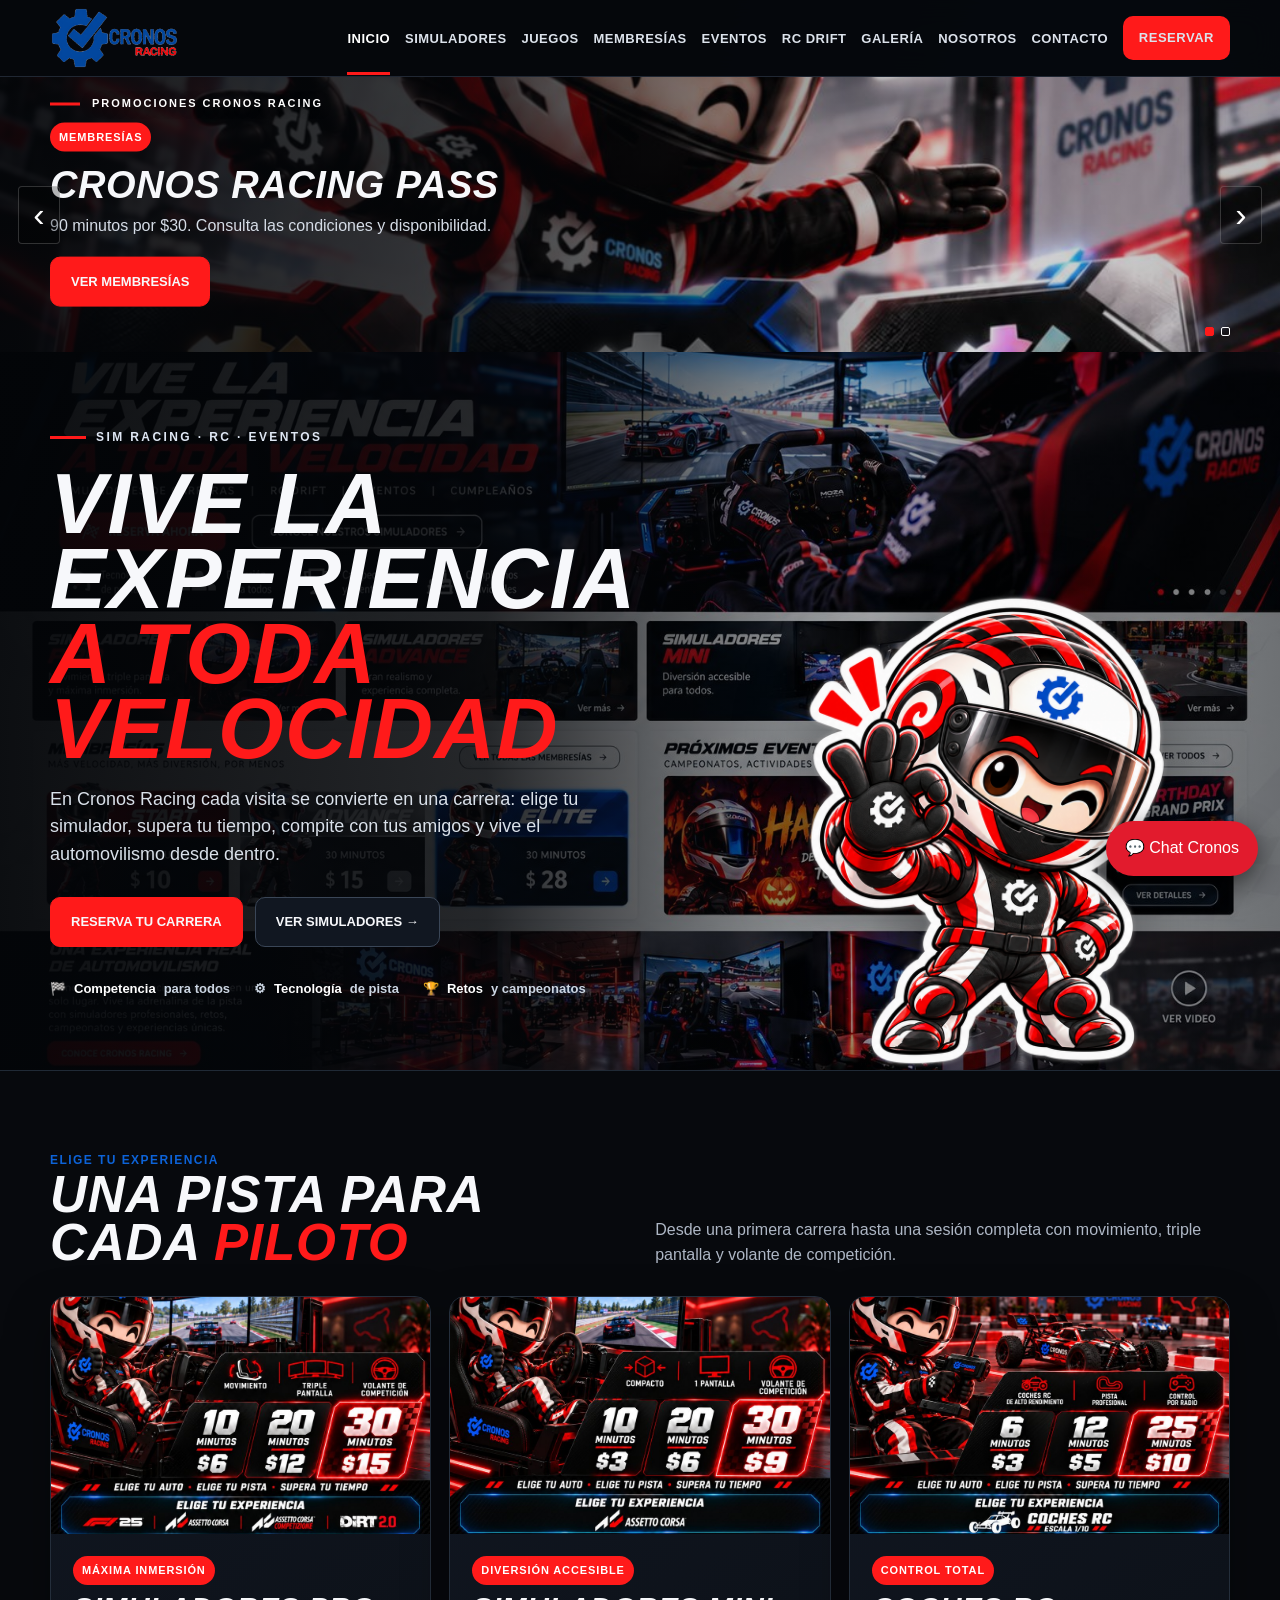
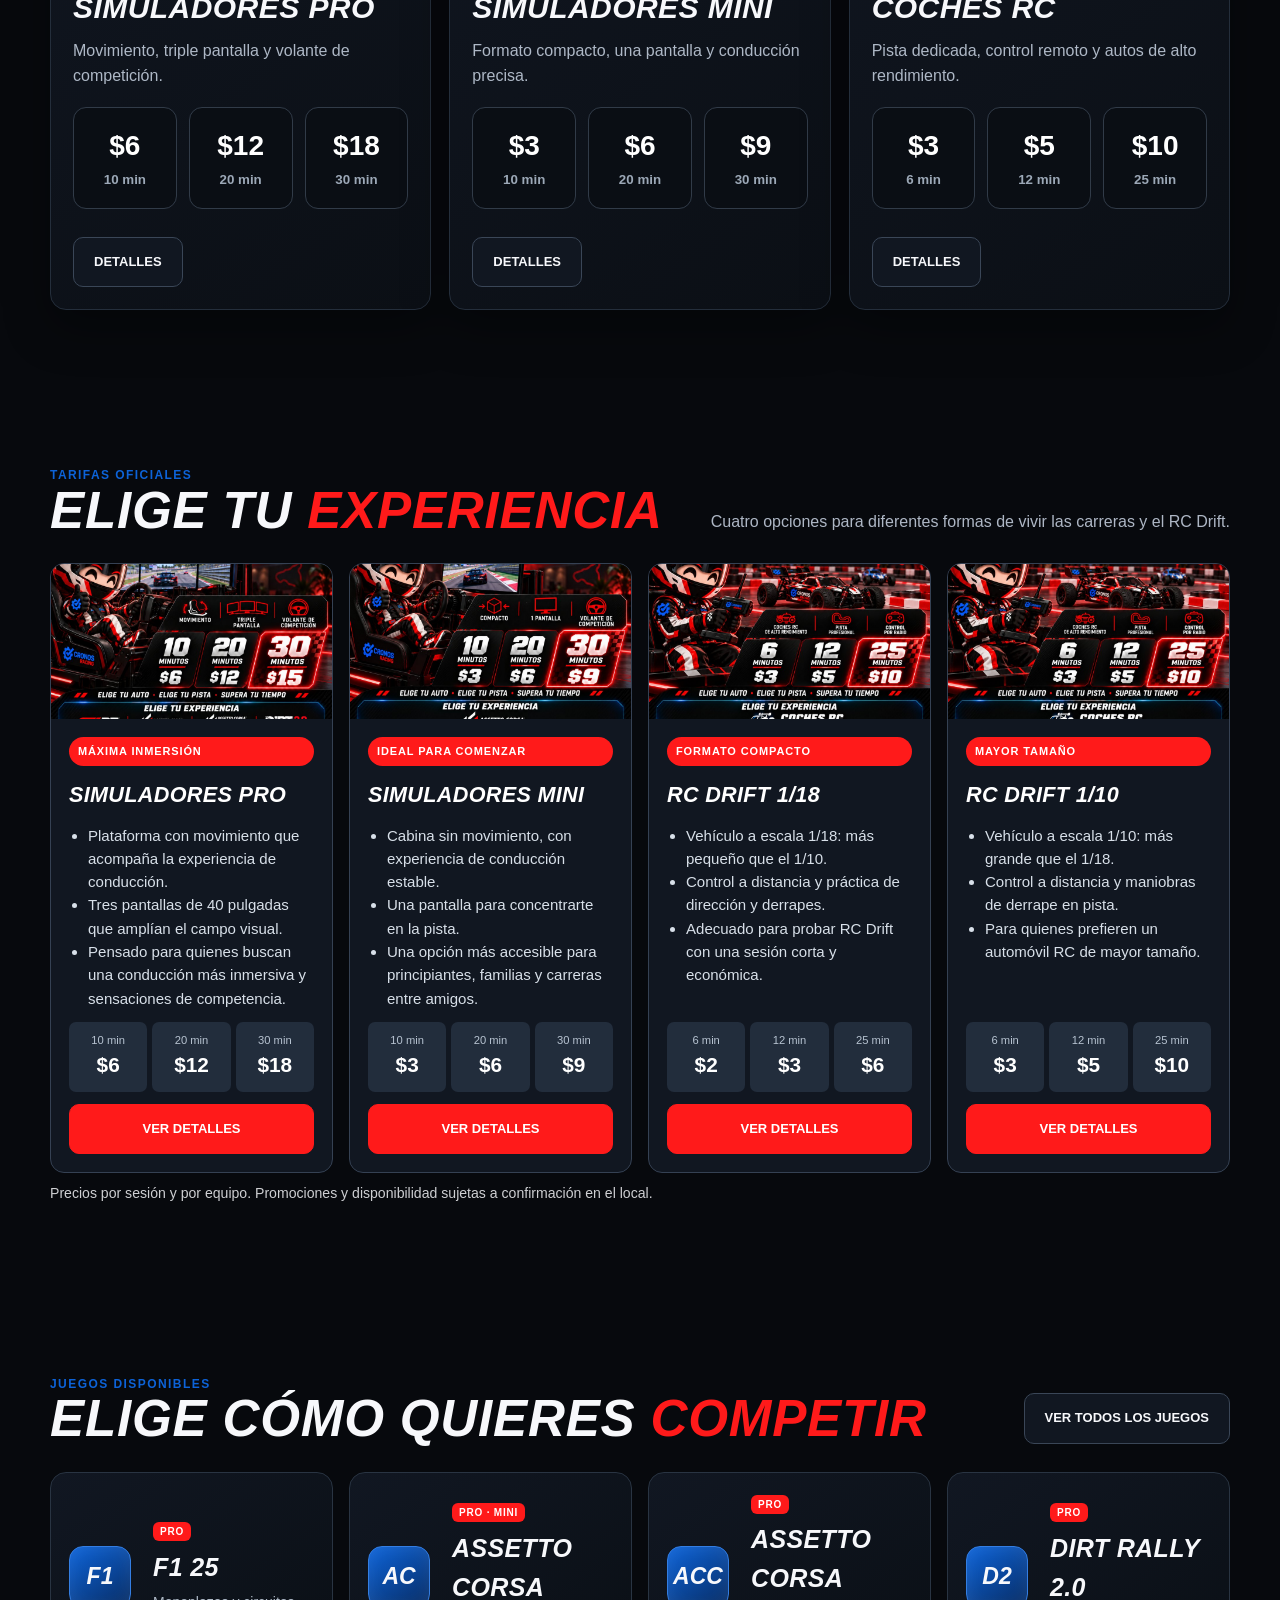
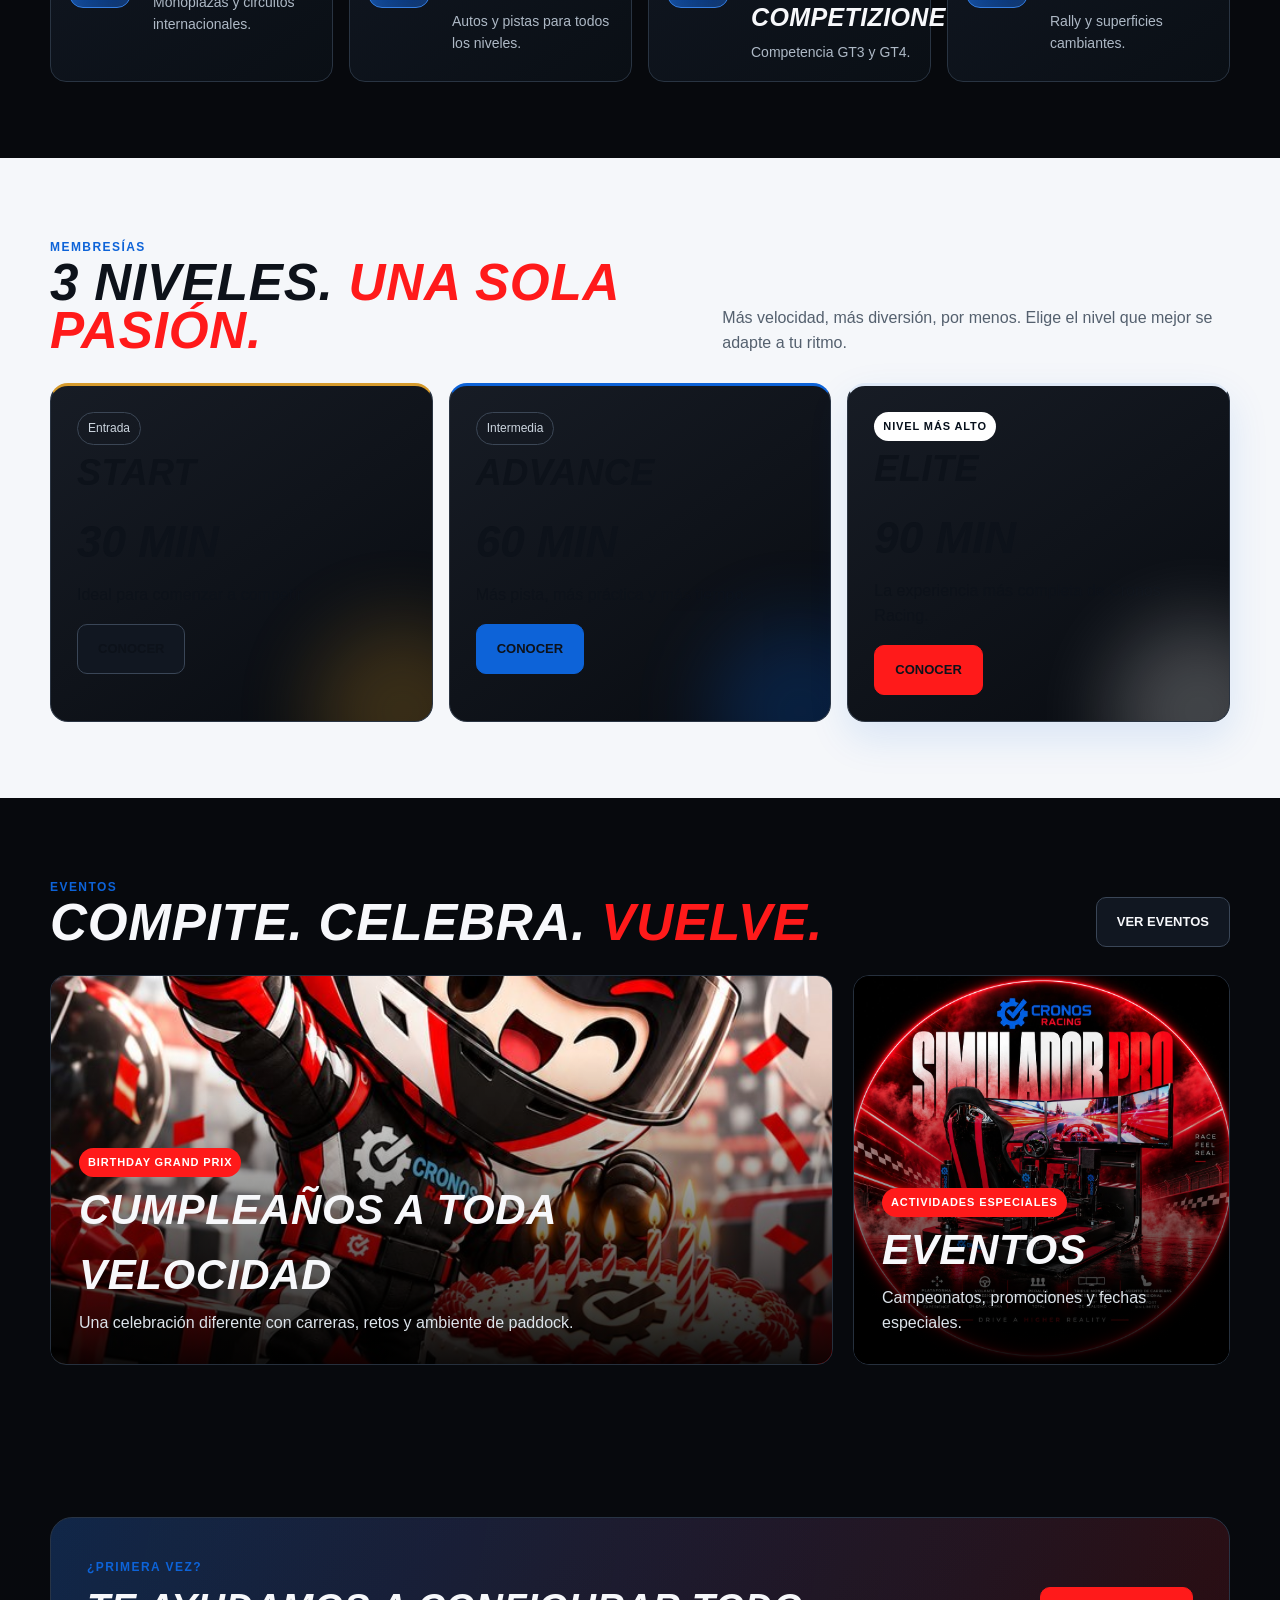
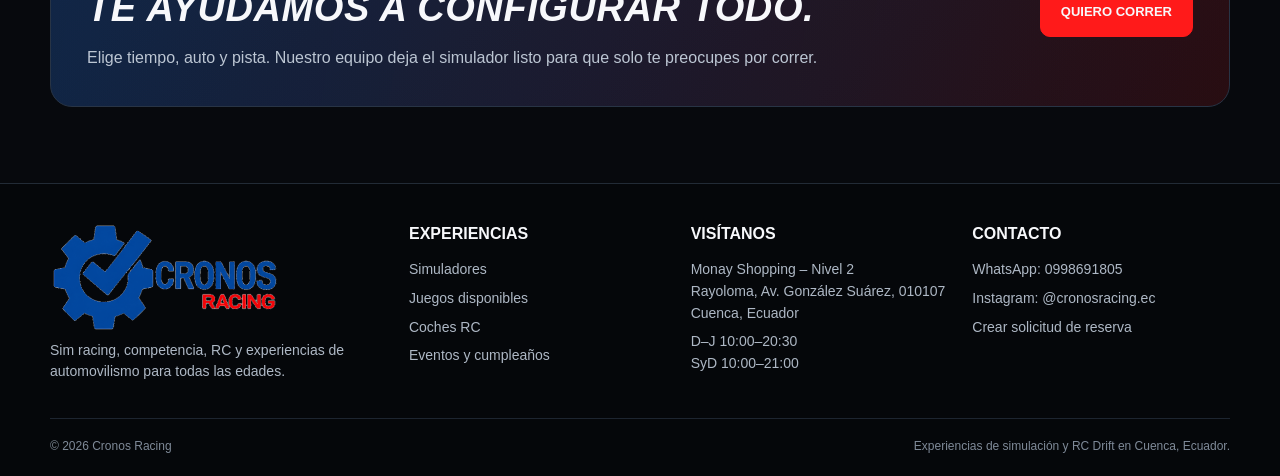
==== sitio/index.html @ 3d7cdc1a "Update index.html" ====
<!doctype html>
<html lang="es">
<head>
<meta charset="utf-8">
<meta name="viewport" content="width=device-width,initial-scale=1">
<meta name="description" content="Cronos Racing en Monay Shopping, Cuenca. Simuladores PRO y MINI, RC Drift, eventos, membresías y promociones. ¡Vive la experiencia a toda velocidad!">
<meta name="robots" content="index, follow">
<meta name="theme-color" content="#07090d">
<title>Inicio | Cronos Racing</title>
<link rel="icon" href="assets/images/logo-oficial.png">
<link rel="stylesheet" href="assets/css/styles.css">
<meta property="og:title" content="Cronos Racing | Simuladores y RC Drift en Cuenca">
<meta property="og:description" content="Simuladores PRO y MINI, RC Drift, eventos y promociones en Monay Shopping, Cuenca.">
<meta property="og:type" content="website">
<meta property="og:image" content="assets/images/hero.jpg">
</head>
<body>



<header class="site-header">
  <div class="container nav">
    <a class="brand" href="index.html"><img src="assets/images/logo-oficial.png" alt="Cronos Racing"></a>
    <button class="menu-btn" aria-label="Abrir menú">☰</button>
    <nav class="nav-links">
      <a class="active" href="index.html">Inicio</a><a class="" href="simuladores.html">Simuladores</a><a class="" href="juegos.html">Juegos</a><a class="" href="membresias.html">Membresías</a><a class="" href="eventos.html">Eventos</a><a class="" href="rc-drift.html">RC Drift</a><a class="" href="galeria.html">Galería</a><a class="" href="nosotros.html">Nosotros</a><a class="" href="contacto.html">Contacto</a>
      <a class="nav-cta " href="reservar.html">Reservar</a>
    </nav>
  </div>
</header>

<section class="featured-wrap promo-wrap" aria-label="Promociones Cronos Racing">
  <div class="featured-label">PROMOCIONES CRONOS RACING</div>
  <div class="featured-slider" data-featured-slider>
    <article class="featured-slide active">
      <img src="assets/images/memberships.jpg" alt="Cronos Racing Pass">
      <div class="featured-overlay"><span class="tag">Membresías</span><h3>Cronos Racing Pass</h3><p>90 minutos por $30. Consulta las condiciones y disponibilidad.</p><a class="btn primary" href="membresias.html">Ver membresías</a></div>
    </article>
    <article class="featured-slide">
      <img src="assets/images/birthday.jpg" alt="Promociones para grupos y eventos">
      <div class="featured-overlay"><span class="tag">Grupos y eventos</span><h3>Experiencias para compartir</h3><p>Pregunta por las promociones disponibles para grupos y celebraciones.</p><a class="btn primary" href="eventos.html">Ver eventos</a></div>
    </article>
    <button class="featured-arrow prev" type="button" aria-label="Promoción anterior">‹</button>
    <button class="featured-arrow next" type="button" aria-label="Siguiente promoción">›</button>
    <div class="featured-dots" aria-label="Selector de promoción"></div>
  </div>
</section>
<section class="hero">
  <div class="container hero-grid">
    <div class="hero-copy">
      <span class="eyebrow">Sim racing · RC · eventos</span>
      <h1>Vive la experiencia <span>a toda velocidad</span></h1>
      <p>En Cronos Racing cada visita se convierte en una carrera: elige tu simulador, supera tu tiempo, compite con tus amigos y vive el automovilismo desde dentro.</p>
      <div class="btns">
        <a class="btn primary" href="reservar.html">Reserva tu carrera</a>
        <a class="btn" href="simuladores.html">Ver simuladores →</a>
      </div>
      <div class="hero-badges">
        <span>🏁 <b>Competencia</b> para todos</span>
        <span>⚙ <b>Tecnología</b> de pista</span>
        <span>🏆 <b>Retos</b> y campeonatos</span>
      </div>
    </div>
    <img class="hero-cronitos" src="assets/images/cronitos.png" alt="Cronitos, mascota de Cronos Racing">
  </div>
</section>

<section class="section">
 <div class="container">
   <div class="section-head"><div><span class="kicker">Elige tu experiencia</span><h2>Una pista para cada <span class="accent">piloto</span></h2></div><p>Desde una primera carrera hasta una sesión completa con movimiento, triple pantalla y volante de competición.</p></div>
   <div class="cards">
     <article class="card"><div class="card-image"><img src="assets/images/pro.jpg" alt="Simuladores PRO"></div><div class="card-body"><span class="tag">Máxima inmersión</span><h3>Simuladores PRO</h3><p>Movimiento, triple pantalla y volante de competición.</p><div class="price-grid"><div class="price"><strong>$6</strong><small>10 min</small></div><div class="price"><strong>$12</strong><small>20 min</small></div><div class="price"><strong>$18</strong><small>30 min</small></div></div><div class="btns"><a class="btn" href="simuladores.html">Detalles</a></div></div></article>
     <article class="card"><div class="card-image"><img src="assets/images/mini.jpg" alt="Simuladores MINI"></div><div class="card-body"><span class="tag">Diversión accesible</span><h3>Simuladores MINI</h3><p>Formato compacto, una pantalla y conducción precisa.</p><div class="price-grid"><div class="price"><strong>$3</strong><small>10 min</small></div><div class="price"><strong>$6</strong><small>20 min</small></div><div class="price"><strong>$9</strong><small>30 min</small></div></div><div class="btns"><a class="btn" href="simuladores.html#mini">Detalles</a></div></div></article>
     <article class="card"><div class="card-image"><img src="assets/images/rc.jpg" alt="Coches RC"></div><div class="card-body"><span class="tag">Control total</span><h3>Coches RC</h3><p>Pista dedicada, control remoto y autos de alto rendimiento.</p><div class="price-grid"><div class="price"><strong>$3</strong><small>6 min</small></div><div class="price"><strong>$5</strong><small>12 min</small></div><div class="price"><strong>$10</strong><small>25 min</small></div></div><div class="btns"><a class="btn" href="rc-drift.html">Detalles</a></div></div></article>
   </div>
 </div>
</section>


<section class="section" id="tarifas"><div class="container"><div class="section-head"><div><span class="kicker">Tarifas oficiales</span><h2>Elige tu <span class="accent">experiencia</span></h2></div><p>Cuatro opciones para diferentes formas de vivir las carreras y el RC Drift.</p></div><div class="cr-product-grid"><article class="cr-product"><img src="assets/images/pro.jpg" alt="Simuladores PRO" loading="lazy"><div class="cr-product-body"><span class="tag">Máxima inmersión</span><h3>Simuladores PRO</h3><ul><li>Plataforma con movimiento que acompaña la experiencia de conducción.</li><li>Tres pantallas de 40 pulgadas que amplían el campo visual.</li><li>Pensado para quienes buscan una conducción más inmersiva y sensaciones de competencia.</li></ul><div class="cr-prices"><div><small>10 min</small><strong>$6</strong></div><div><small>20 min</small><strong>$12</strong></div><div><small>30 min</small><strong>$18</strong></div></div><a class="btn primary" href="simuladores.html">Ver detalles</a></div></article><article class="cr-product"><img src="assets/images/mini.jpg" alt="Simuladores MINI" loading="lazy"><div class="cr-product-body"><span class="tag">Ideal para comenzar</span><h3>Simuladores MINI</h3><ul><li>Cabina sin movimiento, con experiencia de conducción estable.</li><li>Una pantalla para concentrarte en la pista.</li><li>Una opción más accesible para principiantes, familias y carreras entre amigos.</li></ul><div class="cr-prices"><div><small>10 min</small><strong>$3</strong></div><div><small>20 min</small><strong>$6</strong></div><div><small>30 min</small><strong>$9</strong></div></div><a class="btn primary" href="simuladores.html#mini">Ver detalles</a></div></article><article class="cr-product"><img src="assets/images/rc.jpg" alt="RC Drift 1/18" loading="lazy"><div class="cr-product-body"><span class="tag">Formato compacto</span><h3>RC Drift 1/18</h3><ul><li>Vehículo a escala 1/18: más pequeño que el 1/10.</li><li>Control a distancia y práctica de dirección y derrapes.</li><li>Adecuado para probar RC Drift con una sesión corta y económica.</li></ul><div class="cr-prices"><div><small>6 min</small><strong>$2</strong></div><div><small>12 min</small><strong>$3</strong></div><div><small>25 min</small><strong>$6</strong></div></div><a class="btn primary" href="rc-drift.html#rc18">Ver detalles</a></div></article><article class="cr-product"><img src="assets/images/rc.jpg" alt="RC Drift 1/10" loading="lazy"><div class="cr-product-body"><span class="tag">Mayor tamaño</span><h3>RC Drift 1/10</h3><ul><li>Vehículo a escala 1/10: más grande que el 1/18.</li><li>Control a distancia y maniobras de derrape en pista.</li><li>Para quienes prefieren un automóvil RC de mayor tamaño.</li></ul><div class="cr-prices"><div><small>6 min</small><strong>$3</strong></div><div><small>12 min</small><strong>$5</strong></div><div><small>25 min</small><strong>$10</strong></div></div><a class="btn primary" href="rc-drift.html#rc10">Ver detalles</a></div></article></div><p class="cr-price-note">Precios por sesión y por equipo. Promociones y disponibilidad sujetas a confirmación en el local.</p></div></section>
<section class="section games-preview">
  <div class="container">
    <div class="section-head">
      <div><span class="kicker">Juegos disponibles</span><h2>Elige cómo quieres <span class="accent">competir</span></h2></div>
      <a class="btn" href="juegos.html">Ver todos los juegos</a>
    </div>
    <div class="game-grid compact">
      <article class="game-card"><div class="game-mark">F1</div><div><span class="game-platform">PRO</span><h3>F1 25</h3><p>Monoplazas y circuitos internacionales.</p></div></article>
      <article class="game-card"><div class="game-mark">AC</div><div><span class="game-platform">PRO · MINI</span><h3>Assetto Corsa</h3><p>Autos y pistas para todos los niveles.</p></div></article>
      <article class="game-card"><div class="game-mark">ACC</div><div><span class="game-platform">PRO</span><h3>Assetto Corsa Competizione</h3><p>Competencia GT3 y GT4.</p></div></article>
      <article class="game-card"><div class="game-mark">D2</div><div><span class="game-platform">PRO</span><h3>DiRT Rally 2.0</h3><p>Rally y superficies cambiantes.</p></div></article>
    </div>
  </div>
</section>

<section class="section light">
 <div class="container">
   <div class="section-head"><div><span class="kicker">Membresías</span><h2>3 niveles. <span class="accent">Una sola pasión.</span></h2></div><p>Más velocidad, más diversión, por menos. Elige el nivel que mejor se adapte a tu ritmo.</p></div>
   <div class="memberships">
      <div class="membership start"><span class="pill">Entrada</span><h3>START</h3><div class="big">30 MIN</div><p>Ideal para comenzar a competir.</p><a class="btn" href="membresias.html">Conocer</a></div>
      <div class="membership advance"><span class="pill">Intermedia</span><h3>ADVANCE</h3><div class="big">60 MIN</div><p>Más pista, más práctica y más tiempo.</p><a class="btn blue" href="membresias.html">Conocer</a></div>
      <div class="membership elite"><span class="tag">Nivel más alto</span><h3>ELITE</h3><div class="big">90 MIN</div><p>La experiencia más completa de Cronos Racing.</p><a class="btn primary" href="membresias.html">Conocer</a></div>
   </div>
 </div>
</section>

<section class="section">
 <div class="container">
  <div class="section-head"><div><span class="kicker">Eventos</span><h2>Compite. Celebra. <span class="accent">Vuelve.</span></h2></div><a class="btn" href="eventos.html">Ver eventos</a></div>
  <div class="event-grid">
    <article class="feature-card"><img src="assets/images/birthday.jpg" alt="Cumpleaños Cronos Racing"><div class="feature-copy"><span class="tag">Birthday Grand Prix</span><h3>Cumpleaños a toda velocidad</h3><p>Una celebración diferente con carreras, retos y ambiente de paddock.</p></div></article>
    <article class="feature-card"><img src="assets/images/simulator.jpg" alt="Evento Cronos Racing"><div class="feature-copy"><span class="tag">Actividades especiales</span><h3>Eventos</h3><p>Campeonatos, promociones y fechas especiales.</p></div></article>
  </div>
 </div>
</section>

<section class="section">
 <div class="container strip">
   <div><span class="kicker">¿Primera vez?</span><h3>Te ayudamos a configurar todo.</h3><p>Elige tiempo, auto y pista. Nuestro equipo deja el simulador listo para que solo te preocupes por correr.</p></div>
   <a class="btn primary" href="reservar.html">Quiero correr</a>
 </div>
</section>


<footer class="footer">
  <div class="container footer-grid">
    <div>
      <img src="assets/images/logo-oficial.png" alt="Cronos Racing">
      <p>Sim racing, competencia, RC y experiencias de automovilismo para todas las edades.</p>
    </div>
    <div><h4>Experiencias</h4><a href="simuladores.html">Simuladores</a><a href="juegos.html">Juegos disponibles</a><a href="rc-drift.html">Coches RC</a><a href="eventos.html">Eventos y cumpleaños</a></div>
    <div><h4>Visítanos</h4><p>Monay Shopping – Nivel 2<br>Rayoloma, Av. González Suárez, 010107 Cuenca, Ecuador</p><p>D–J 10:00–20:30<br>SyD 10:00–21:00</p></div>
    <div><h4>Contacto</h4><p>WhatsApp: 0998691805</p><p>Instagram: @cronosracing.ec</p><a href="reservar.html">Crear solicitud de reserva</a></div>
  </div>
  <div class="container footer-bottom">
    <span>© 2026 Cronos Racing</span>
    <span>Experiencias de simulación y RC Drift en Cuenca, Ecuador.</span>
  </div>
</footer>

<script src="assets/js/promociones.js" defer></script>
<script src="assets/js/app.js" defer></script>

</body></html>
---- sitio/assets/css/styles.css ----
:root{
  --bg:#07090d; --bg2:#0d1118; --panel:#111722; --panel2:#171e29;
  --white:#f7f8fb; --muted:#aeb7c5; --red:#ff1a1a; --blue:#0d63d8;
  --line:#26303d; --radius:18px; --shadow:0 18px 45px rgba(0,0,0,.35);
}
*{box-sizing:border-box}
html{scroll-behavior:smooth}
body{margin:0;background:var(--bg);color:var(--white);font-family:Arial,Helvetica,sans-serif;line-height:1.55}
body::before{content:"";position:fixed;inset:0;z-index:-2;background:
radial-gradient(circle at 85% 10%,rgba(13,99,216,.15),transparent 30%),
radial-gradient(circle at 10% 35%,rgba(255,26,26,.12),transparent 28%),
linear-gradient(180deg,#06080c,#090c12 55%,#05070a)}
a{color:inherit;text-decoration:none}
img{max-width:100%;display:block}
.container{width:min(1180px,92vw);margin:auto}
.site-header{position:sticky;top:0;z-index:50;background:rgba(6,8,12,.94);backdrop-filter:blur(14px);border-bottom:1px solid #202733}
.nav{min-height:76px;display:flex;align-items:center;gap:28px}
.brand img{width:220px;height:62px;object-fit:contain;object-position:left center}
.nav-links{display:flex;align-items:center;gap:18px;margin-left:auto;font-size:13px;font-weight:800;text-transform:uppercase;letter-spacing:.04em}
.nav-links a{padding:28px 0 23px;border-bottom:3px solid transparent;color:#dce2eb}
.nav-links a:hover,.nav-links a.active{color:white;border-color:var(--red)}
.nav-cta{background:var(--red)!important;padding:12px 16px!important;border-radius:10px;border:0!important}
.menu-btn{display:none;margin-left:auto;background:#151b24;border:1px solid #2b3543;color:white;border-radius:10px;padding:10px 12px;font-size:20px}
.hero{min-height:610px;position:relative;display:grid;align-items:center;overflow:hidden;border-bottom:1px solid #202a36}
.hero::before{content:"";position:absolute;inset:0;background:
linear-gradient(90deg,rgba(3,5,8,.96) 0%,rgba(3,5,8,.86) 38%,rgba(3,5,8,.32) 68%,rgba(3,5,8,.55) 100%),
url("../images/hero.jpg") center/cover no-repeat;z-index:-1}
.hero-grid{display:grid;grid-template-columns:1.03fr .97fr;align-items:center;min-height:610px}
.hero-copy{padding:70px 0}
.eyebrow{display:inline-flex;gap:10px;align-items:center;color:#dfe7f4;font-weight:800;text-transform:uppercase;letter-spacing:.2em;font-size:12px}
.eyebrow::before{content:"";width:36px;height:3px;background:var(--red)}
h1,h2,h3,.display{font-family:Impact,Haettenschweiler,"Arial Narrow Bold",Arial,sans-serif;font-weight:800;font-style:italic;text-transform:uppercase;letter-spacing:.015em}
.hero h1{font-size:clamp(54px,6.6vw,98px);line-height:.89;margin:20px 0 18px;max-width:760px}
.hero h1 span{color:var(--red)}
.hero p{font-size:18px;color:#d9e0e9;max-width:650px}
.btns{display:flex;flex-wrap:wrap;gap:12px;margin-top:28px}
.btn{display:inline-flex;align-items:center;justify-content:center;gap:9px;padding:14px 20px;border-radius:10px;font-weight:900;text-transform:uppercase;font-size:13px;border:1px solid #3a4657;background:#111721}
.btn.primary{background:var(--red);border-color:var(--red)}
.btn.blue{background:var(--blue);border-color:var(--blue)}
.btn:hover{transform:translateY(-1px);filter:brightness(1.08)}
.hero-cronitos{align-self:end;justify-self:end;width:min(480px,40vw);filter:drop-shadow(0 18px 40px rgba(0,0,0,.45))}
.hero-badges{display:flex;gap:24px;flex-wrap:wrap;margin-top:32px;color:#cbd5e2;font-size:13px;font-weight:700}
.hero-badges span{display:flex;gap:8px;align-items:center}
.hero-badges b{color:white}
.section{padding:76px 0}
.section.light{background:#f5f7fa;color:#0d121a}
.section-head{display:flex;justify-content:space-between;align-items:end;gap:20px;margin-bottom:28px}
.section-head h2{font-size:clamp(36px,4vw,58px);line-height:.94;margin:0}
.section-head p{max-width:620px;color:var(--muted);margin:0}
.light .section-head p{color:#54606e}
.accent{color:var(--red)}
.cards{display:grid;grid-template-columns:repeat(3,1fr);gap:18px}
.card{background:linear-gradient(145deg,#111722,#0b0f15);border:1px solid #242e3b;border-radius:var(--radius);overflow:hidden;box-shadow:var(--shadow)}
.card-image{aspect-ratio:16/10;overflow:hidden;position:relative}
.card-image img{width:100%;height:100%;object-fit:cover;transition:.3s}
.card:hover .card-image img{transform:scale(1.03)}
.card-body{padding:22px}
.card h3{font-size:30px;margin:0 0 8px}
.card p{color:#aeb8c6;margin:0 0 16px}
.tag{display:inline-block;color:white;background:var(--red);font-size:11px;font-weight:900;padding:6px 9px;border-radius:999px;text-transform:uppercase;letter-spacing:.08em}
.price-grid{display:grid;grid-template-columns:repeat(3,1fr);gap:12px;margin-top:18px}
.price{border:1px solid #313b48;border-radius:13px;padding:16px;text-align:center;background:#0a0e14}
.price strong{font-size:28px;display:block;color:white}
.price small{color:#9ca8b7;font-weight:700}
.memberships{display:grid;grid-template-columns:repeat(3,1fr);gap:16px}
.membership{position:relative;padding:26px;border-radius:18px;min-height:265px;background:linear-gradient(145deg,#171c25,#080b10);border:1px solid #2a3442;overflow:hidden}
.membership::after{content:"";position:absolute;inset:auto -60px -80px auto;width:180px;height:180px;border-radius:50%;background:var(--tone);filter:blur(40px);opacity:.24}
.membership.start{--tone:#d69b2d;border-top:3px solid #d69b2d}
.membership.advance{--tone:#0d63d8;border-top:3px solid #0d63d8}
.membership.elite{--tone:#ffffff;border-top:3px solid #dfe9f7;box-shadow:0 0 0 1px rgba(255,255,255,.08),0 16px 40px rgba(13,99,216,.12)}
.membership h3{font-size:36px;margin:0}
.membership .big{font:italic 800 44px Impact,Arial,sans-serif;margin-top:16px}
.membership ul{padding-left:18px;color:#c5cfda}
.membership.elite .tag{background:white;color:#07101c}
.strip{padding:36px;border-radius:22px;background:
linear-gradient(100deg,rgba(13,99,216,.20),rgba(255,26,26,.13)),
linear-gradient(145deg,#121824,#080b10);border:1px solid #283445;display:flex;gap:24px;align-items:center;justify-content:space-between}
.strip h3{font-size:38px;margin:0}
.strip p{margin:8px 0 0;color:#bcc6d3}
.event-grid{display:grid;grid-template-columns:1.35fr .65fr;gap:20px}
.feature-card{position:relative;min-height:390px;border-radius:22px;overflow:hidden;border:1px solid #26303d}
.feature-card img{position:absolute;inset:0;width:100%;height:100%;object-fit:cover}
.feature-card::after{content:"";position:absolute;inset:0;background:linear-gradient(180deg,transparent 20%,rgba(0,0,0,.93) 100%)}
.feature-copy{position:absolute;z-index:2;bottom:0;left:0;right:0;padding:28px}
.feature-copy h3{font-size:42px;margin:0}
.feature-copy p{margin:4px 0 0;color:#dce3ea}
.info-grid{display:grid;grid-template-columns:repeat(4,1fr);gap:14px}
.info{padding:20px;border:1px solid #283240;border-radius:15px;background:#0e131b}
.info b{display:block;margin-bottom:6px}
.info span{color:#aab5c3;font-size:14px}
.page-hero{padding:86px 0 58px;border-bottom:1px solid #222b36;background:
linear-gradient(90deg,rgba(6,8,12,.94),rgba(6,8,12,.60)),
url("../images/sunset.jpg") center/cover}
.page-hero h1{font-size:clamp(50px,7vw,92px);line-height:.9;margin:14px 0}
.page-hero p{max-width:720px;color:#d3dbe5;font-size:18px}
.split{display:grid;grid-template-columns:1fr 1fr;gap:32px;align-items:center}
.media{border-radius:22px;overflow:hidden;border:1px solid #2a3441;box-shadow:var(--shadow)}
.media img{width:100%;height:auto}
.kicker{color:var(--blue);font-weight:900;text-transform:uppercase;letter-spacing:.12em;font-size:12px}
.copy h2{font-size:48px;margin:8px 0 14px}
.copy p{color:#b9c3d0}
.checks{display:grid;gap:10px;margin:20px 0}
.check{display:flex;gap:10px;align-items:start;color:#d8e0e8}
.check::before{content:"✓";color:#fff;background:var(--blue);width:22px;height:22px;border-radius:50%;display:grid;place-items:center;font-size:12px;font-weight:900;flex:0 0 auto}
.table-wrap{overflow:auto;border:1px solid #2a3441;border-radius:16px}
table{width:100%;border-collapse:collapse;min-width:650px}
th,td{padding:15px 16px;border-bottom:1px solid #252f3b;text-align:left}
th{background:#121924;text-transform:uppercase;font-size:12px;letter-spacing:.08em}
td{color:#cbd4df}
.gallery{display:grid;grid-template-columns:repeat(3,1fr);gap:12px}
.gallery button{padding:0;border:0;background:none;border-radius:15px;overflow:hidden;cursor:pointer;aspect-ratio:4/3}
.gallery img{width:100%;height:100%;object-fit:cover;transition:.25s}
.gallery button:hover img{transform:scale(1.03)}
.modal{position:fixed;inset:0;background:rgba(0,0,0,.92);display:none;place-items:center;z-index:100;padding:30px}
.modal.open{display:grid}
.modal img{max-width:min(1200px,94vw);max-height:88vh;border-radius:14px}
.modal-close{position:absolute;right:24px;top:18px;border:0;background:#fff;color:#111;border-radius:50%;width:44px;height:44px;font-size:24px;cursor:pointer}
.faq{display:grid;gap:10px}
.faq-item{border:1px solid #273240;border-radius:14px;overflow:hidden;background:#0d1219}
.faq-q{width:100%;background:none;color:white;border:0;text-align:left;padding:18px 20px;font-weight:900;font-size:16px;cursor:pointer;display:flex;justify-content:space-between}
.faq-a{display:none;padding:0 20px 18px;color:#aeb8c5}
.faq-item.open .faq-a{display:block}
.contact-grid{display:grid;grid-template-columns:.85fr 1.15fr;gap:24px}
.contact-card,.form-card{padding:28px;background:#0e131b;border:1px solid #293340;border-radius:18px}
.contact-card h2,.form-card h2{font-size:40px;margin:0 0 10px}
.contact-list{display:grid;gap:15px;margin-top:24px}
.contact-list div{padding:14px;border-radius:12px;background:#111823;border:1px solid #26313e}
form{display:grid;gap:14px}
label{font-size:12px;text-transform:uppercase;letter-spacing:.08em;font-weight:800;color:#bac4d1}
input,select,textarea{width:100%;padding:13px 14px;border-radius:10px;border:1px solid #354151;background:#0a0f15;color:white;font:inherit}
textarea{min-height:110px;resize:vertical}
.form-row{display:grid;grid-template-columns:1fr 1fr;gap:12px}
.notice{padding:13px 15px;border-radius:10px;background:#101c2d;border:1px solid #20406a;color:#cfe3ff;font-size:13px}
.saved{display:none;padding:12px 14px;border-radius:10px;background:#0f2a1b;border:1px solid #225f3d;color:#d4ffe5}
.saved.show{display:block}
.footer{border-top:1px solid #222b36;background:#05070a;padding:38px 0 20px}
.footer-grid{display:grid;grid-template-columns:1.3fr repeat(3,1fr);gap:24px}
.footer img{width:230px}
.footer h4{margin:0 0 12px;text-transform:uppercase}
.footer a,.footer p{display:block;color:#aeb8c5;font-size:14px;margin:7px 0}
.footer-bottom{margin-top:28px;padding-top:18px;border-top:1px solid #1d2530;color:#7f8a98;font-size:12px;display:flex;justify-content:space-between;gap:15px;flex-wrap:wrap}
.pill{display:inline-flex;padding:6px 10px;border-radius:999px;border:1px solid #3b4655;color:#ccd5df;font-size:12px}
.offline-badge{position:fixed;right:16px;bottom:16px;z-index:40;background:#0e1724;border:1px solid #294b77;color:#cfe2ff;padding:9px 12px;border-radius:999px;font-size:11px;font-weight:800;box-shadow:var(--shadow)}
@media(max-width:980px){
  .menu-btn{display:block}
  .nav-links{display:none;position:absolute;left:4vw;right:4vw;top:76px;background:#0b0f15;border:1px solid #2a3442;border-radius:14px;padding:10px;flex-direction:column;align-items:stretch}
  .nav-links.open{display:flex}
  .nav-links a{padding:12px;border:0;border-radius:8px}
  .nav-links a:hover,.nav-links a.active{background:#151c26}
  .hero-grid,.split,.contact-grid,.event-grid{grid-template-columns:1fr}
  .hero-cronitos{position:absolute;right:-30px;bottom:0;width:320px;opacity:.42}
  .cards,.memberships{grid-template-columns:1fr 1fr}
  .info-grid{grid-template-columns:1fr 1fr}
  .gallery{grid-template-columns:1fr 1fr}
  .footer-grid{grid-template-columns:1fr 1fr}
}
@media(max-width:640px){
  .brand img{width:170px}
  .hero h1{font-size:54px}
  .hero-copy{padding:48px 0}
  .cards,.memberships,.info-grid,.gallery,.footer-grid,.form-row{grid-template-columns:1fr}
  .section{padding:54px 0}
  .section-head{align-items:start;flex-direction:column}
  .strip{align-items:flex-start;flex-direction:column}
  .page-hero{padding:58px 0 44px}
}


/* ====== PUBLICACIONES DESTACADAS ====== */
.featured-wrap{padding:24px 0 14px;background:#06080c;border-bottom:1px solid #202733}
.featured-head{display:flex;align-items:end;justify-content:space-between;gap:18px;margin-bottom:14px}
.featured-head h2{margin:4px 0 0;font-size:30px}
.featured-timer{color:#8793a3;font-size:12px;text-transform:uppercase;letter-spacing:.08em}
.featured-slider{position:relative;height:360px;border:1px solid #293340;border-radius:18px;overflow:hidden;background:#0b0f15;box-shadow:var(--shadow)}
.featured-slide{position:absolute;inset:0;opacity:0;visibility:hidden;transition:opacity .7s ease,visibility .7s ease}
.featured-slide.active{opacity:1;visibility:visible}
.featured-slide img{position:absolute;inset:0;width:100%;height:100%;object-fit:cover;object-position:center}
.featured-slide::after{content:"";position:absolute;inset:0;background:linear-gradient(90deg,rgba(4,6,9,.94) 0%,rgba(4,6,9,.80) 36%,rgba(4,6,9,.22) 72%,rgba(4,6,9,.38) 100%)}
.featured-overlay{position:absolute;z-index:2;left:38px;top:50%;transform:translateY(-50%);max-width:560px}
.featured-overlay h3{font-size:48px;line-height:.95;margin:13px 0 8px}
.featured-overlay p{color:#d5dce6;margin:0 0 18px}
.featured-arrow{position:absolute;z-index:4;top:50%;transform:translateY(-50%);width:42px;height:58px;border:1px solid rgba(255,255,255,.25);background:rgba(0,0,0,.45);color:#fff;font-size:34px;border-radius:10px;cursor:pointer}
.featured-arrow.prev{left:12px}
.featured-arrow.next{right:12px}
.featured-dots{position:absolute;z-index:4;bottom:14px;right:18px;display:flex;gap:7px}
.featured-dot{width:9px;height:9px;border-radius:2px;border:1px solid white;background:transparent;cursor:pointer;padding:0}
.featured-dot.active{background:var(--red);border-color:var(--red)}

/* ====== JUEGOS ====== */
.games-hero{background:linear-gradient(90deg,rgba(6,8,12,.96),rgba(6,8,12,.62)),url("../images/simulator.jpg") center/cover}
.game-grid{display:grid;grid-template-columns:repeat(2,1fr);gap:16px}
.game-grid.compact{grid-template-columns:repeat(4,1fr)}
.game-card{display:grid;grid-template-columns:90px 1fr;gap:18px;align-items:center;background:linear-gradient(145deg,#111722,#0a0f15);border:1px solid #293442;border-radius:16px;padding:18px;min-height:150px}
.game-grid.compact .game-card{grid-template-columns:66px 1fr;min-height:135px}
.game-mark{width:82px;height:82px;border-radius:14px;display:grid;place-items:center;background:linear-gradient(145deg,#0d63d8,#082c63);border:1px solid #347ee2;font:italic 900 29px Impact,Arial,sans-serif;box-shadow:inset 0 0 18px rgba(255,255,255,.08)}
.game-grid.compact .game-mark{width:62px;height:62px;font-size:23px}
.game-card h3{font-size:25px;margin:5px 0 5px}
.game-card p{margin:0;color:#aeb9c6;font-size:14px}
.game-platform{color:#fff;background:#ff1a1a;padding:4px 7px;border-radius:6px;font-size:10px;font-weight:900;letter-spacing:.08em}
.game-cta{margin-top:24px}

/* ====== RESERVA - CANTIDADES ====== */
.equipment-box{border:1px solid #2c3745;border-radius:16px;padding:18px;background:#0a0f15}
.equipment-title{display:flex;justify-content:space-between;align-items:end;gap:18px;margin-bottom:14px}
.equipment-title h3{font-size:27px;margin:3px 0 0}
.equipment-title small{color:#8f9aaa}
.equipment-grid{display:grid;grid-template-columns:1fr 1fr;gap:10px}
.equipment-item{display:flex;justify-content:space-between;align-items:center;gap:14px;background:#111823;border:1px solid #26313e;border-radius:12px;padding:14px;text-transform:none;letter-spacing:0}
.equipment-item span{display:grid;gap:3px}
.equipment-item b{font-size:14px;color:#f6f8fb}
.equipment-item small{font-size:11px;color:#8f9aaa}
.equipment-item input{width:76px;text-align:center;font-weight:900;font-size:18px}
.form-error{display:none;background:#2a1010;border:1px solid #6b2424;color:#ffd6d6;padding:11px 13px;border-radius:10px}
.form-error.show{display:block}

/* Ninguna imagen de contenido se presenta en marcos circulares */
.card-image,.feature-card,.media,.gallery button,.featured-slider,.featured-slide img{border-radius:0}
.card,.feature-card,.media,.featured-slider{border-radius:16px}

@media(max-width:980px){
  .game-grid.compact{grid-template-columns:1fr 1fr}
  .featured-slider{height:330px}
}
@media(max-width:640px){
  .featured-head{align-items:flex-start;flex-direction:column}
  .featured-timer{display:none}
  .featured-slider{height:390px}
  .featured-overlay{left:22px;right:22px;top:auto;bottom:34px;transform:none}
  .featured-overlay h3{font-size:36px}
  .featured-slide::after{background:linear-gradient(180deg,rgba(4,6,9,.12),rgba(4,6,9,.92) 68%)}
  .game-grid,.game-grid.compact,.equipment-grid{grid-template-columns:1fr}
  .equipment-title{align-items:flex-start;flex-direction:column}
}


/* ====== DESTACADOS INTEGRADOS CON LA PORTADA ====== */
.featured-wrap{
  padding:26px 0 0;
  background:linear-gradient(180deg,#06080c 0%,#07090d 100%);
  border-bottom:0;
}
.featured-head{
  margin-bottom:10px;
}
.featured-head h2{
  margin:4px 0 0;
}
.featured-slider{
  width:100%;
  height:390px;
  border:0;
  border-radius:0;
  box-shadow:none;
  background:transparent;
  overflow:hidden;
}
.featured-slide{
  border-radius:0;
}
.featured-slide img{
  border-radius:0 !important;
}
.featured-slide::after{
  background:
    linear-gradient(90deg,rgba(4,6,9,.94) 0%,rgba(4,6,9,.78) 38%,rgba(4,6,9,.16) 76%,rgba(4,6,9,.28) 100%);
}
.featured-overlay{
  left:24px;
}
.featured-dots{
  bottom:16px;
  right:10px;
}
.featured-arrow{
  border-radius:4px;
  background:rgba(0,0,0,.28);
  border-color:rgba(255,255,255,.18);
}
.hero{
  border-top:0;
  margin-top:0;
}
@media(max-width:640px){
  .featured-wrap{padding-top:18px}
  .featured-slider{height:400px}
  .featured-overlay{left:18px;right:18px}
}


/* ====== PUBLICACIONES DESTACADAS: VERSIÓN FULL-BLEED ====== */
.featured-wrap{
  position:relative;
  width:100%;
  padding:0;
  margin:0;
  background:#06080c;
  border:0;
  overflow:hidden;
}
.featured-label{
  position:absolute;
  z-index:7;
  top:18px;
  left:max(24px,calc((100vw - 1180px)/2));
  font-size:11px;
  font-weight:900;
  letter-spacing:.18em;
  color:#fff;
  text-transform:uppercase;
  padding-left:42px;
  text-shadow:0 2px 10px rgba(0,0,0,.65);
}
.featured-label::before{
  content:"";
  position:absolute;
  left:0;
  top:50%;
  width:30px;
  height:3px;
  background:var(--red);
  transform:translateY(-50%);
}
.featured-wrap .featured-slider{
  width:100vw;
  max-width:none;
  height:410px;
  margin:0;
  border:0;
  border-radius:0;
  box-shadow:none;
  background:#06080c;
}
.featured-wrap .featured-overlay{
  left:max(24px,calc((100vw - 1180px)/2));
  max-width:600px;
}
.featured-wrap .featured-dots{
  right:max(24px,calc((100vw - 1180px)/2));
}
.featured-wrap .featured-arrow.prev{left:18px}
.featured-wrap .featured-arrow.next{right:18px}
.featured-wrap + .hero{
  margin-top:0;
  border-top:0;
}
@media(max-width:640px){
  .featured-label{left:18px;top:14px;font-size:10px}
  .featured-wrap .featured-slider{height:420px}
  .featured-wrap .featured-overlay{left:18px;right:18px}
  .featured-wrap .featured-dots{right:18px}
  .featured-wrap .featured-arrow.prev{left:8px}
  .featured-wrap .featured-arrow.next{right:8px}
}


/* CRONOS RACING — RESPONSIVE V4 — reglas compartidas */
html{width:100%;overflow-x:clip;-webkit-text-size-adjust:100%}
body{min-width:0;overflow-x:clip}
*,*::before,*::after{min-width:0}
img,video,iframe,svg{max-width:100%}
button,input,select,textarea{font:inherit}
button,.btn,a,input,select,textarea{-webkit-tap-highlight-color:transparent}
:focus-visible{outline:3px solid #76acff;outline-offset:3px}
.container{width:min(1180px,calc(100% - 40px))}
.nav{gap:clamp(10px,1.6vw,24px)}
.brand{flex:0 1 auto;min-width:0}
.brand img{max-width:100%;height:auto;max-height:62px}
.nav-links{gap:clamp(7px,1.15vw,18px);min-width:0}
.nav-links a{white-space:nowrap}
.hero-grid>*{min-width:0}
.hero h1,.page-hero h1,.section-head h2,.copy h2,.feature-copy h3{overflow-wrap:break-word}
.hero h1{font-size:clamp(42px,6.6vw,98px)}
.cards,.memberships,.gallery,.info-grid,.footer-grid,.event-grid,.split,.contact-grid,.form-row,.price-grid{min-width:0}
.card,.membership,.feature-card,.info,.contact-card,.form-card{min-width:0}
.table-wrap{max-width:100%;overflow-x:auto;-webkit-overflow-scrolling:touch}
.table-wrap table{min-width:650px}
.featured-wrap .featured-slider{width:100%;max-width:100%}
.featured-slide img{object-fit:cover}
.featured-overlay,.feature-copy{min-width:0}
.btn,.nav-cta{min-height:44px}
input,select,textarea{min-width:0;max-width:100%}
@media(max-width:1100px){
  .menu-btn{display:flex;align-items:center;justify-content:center;flex-shrink:0;min-width:46px;min-height:46px;cursor:pointer}
  .nav-links{display:none;position:absolute;top:calc(100% + 1px);left:0;right:0;max-height:calc(100dvh - 80px);overflow-y:auto;overscroll-behavior:contain;background:#0b0f15;padding:12px max(20px,calc((100vw - 1180px)/2));border:1px solid #2a3442;border-radius:0 0 14px 14px;box-shadow:0 14px 30px rgba(0,0,0,.55);flex-direction:column;align-items:stretch;margin:0;gap:2px}
  .nav-links.open{display:flex}
  .nav-links a{white-space:normal;padding:13px 15px;border:0;border-radius:8px;min-height:44px}
  .nav-links a:hover,.nav-links a.active{background:#151c26}
}
@media(min-width:1101px){.nav-links{display:flex!important}}
@media(max-width:980px){
  .hero-grid,.split,.contact-grid,.event-grid{grid-template-columns:minmax(0,1fr)}
  .hero-grid{min-height:520px}
  .hero{min-height:520px}
  .hero-copy{position:relative;z-index:1;padding:62px 0}
  .cards,.memberships{grid-template-columns:repeat(2,minmax(0,1fr))}
  .gallery,.info-grid,.footer-grid{grid-template-columns:repeat(2,minmax(0,1fr))}
  .strip{flex-wrap:wrap}
}
@media(max-width:640px){
  .container{width:calc(100% - 32px)}
  .nav{min-height:66px}
  .brand img{width:min(174px,calc(100vw - 110px));max-height:54px}
  .nav-links{max-height:calc(100dvh - 67px)}
  .hero,.hero-grid{min-height:0}
  .hero-copy{padding:58px 0 72px}
  .hero h1{font-size:clamp(40px,12vw,64px);line-height:.96}
  .hero p,.page-hero p{font-size:16px}
  .hero-cronitos{width:min(255px,58vw);right:-40px;opacity:.22;pointer-events:none}
  .hero-badges{gap:10px 16px}
  .btns{display:grid;grid-template-columns:minmax(0,1fr);gap:10px}
  .btns .btn{width:100%;text-align:center}
  .section{padding:46px 0}
  .cards,.memberships,.info-grid,.gallery,.footer-grid,.form-row,.price-grid{grid-template-columns:minmax(0,1fr)}
  .card-body,.contact-card,.form-card{padding:18px}
  .copy h2{font-size:clamp(34px,9vw,48px)}
  .section-head h2{font-size:clamp(34px,10vw,52px)}
  .strip{padding:22px;gap:16px}
  .strip h3{font-size:clamp(28px,8vw,38px)}
  .feature-card{min-height:310px}
  .feature-copy{padding:20px}
  .feature-copy h3{font-size:clamp(28px,8vw,42px)}
  .page-hero{padding:46px 0 38px}
  .page-hero h1{font-size:clamp(40px,12vw,68px)}
  .featured-wrap .featured-slider{height:clamp(390px,112vw,500px)}
  .featured-wrap .featured-overlay{left:22px;right:22px;max-width:none;top:50%}
  .featured-slide::after{background:linear-gradient(90deg,rgba(4,6,9,.92),rgba(4,6,9,.55))}
  .featured-wrap .featured-arrow.prev{left:4px}
  .featured-wrap .featured-arrow.next{right:4px}
  .featured-wrap .featured-dots{right:16px;bottom:10px}
  .featured-label{left:16px}
  .footer{padding-bottom:60px}
  .offline-badge{bottom:8px;right:8px;max-width:calc(100vw - 16px);font-size:10px}
  .modal{padding:12px}
  .modal img{max-width:100%;max-height:82dvh;object-fit:contain}
  .modal-close{right:12px;top:12px}
}
@media(max-width:380px){
  .container{width:calc(100% - 24px)}
  .hero h1{font-size:40px}
  .featured-overlay{font-size:14px}
  .membership{padding:18px}
  .membership .big{font-size:36px}
  .card h3{font-size:26px}
}
@media(prefers-reduced-motion:reduce){html{scroll-behavior:auto}*,*::before,*::after{transition-duration:.01ms!important;animation-duration:.01ms!important}}

/* V5: noticias compactas y chat adaptable */
.featured-wrap .featured-slider{height:275px}
.featured-wrap .featured-overlay{max-width:550px}
.featured-wrap .featured-overlay h3{font-size:clamp(23px,3vw,38px);line-height:1.1}
@media(max-width:640px){
 .featured-wrap .featured-slider{height:290px}
 .featured-wrap .featured-overlay{bottom:33px;left:20px;right:20px}
 .featured-wrap .featured-overlay h3{font-size:clamp(22px,6vw,29px)}
 .featured-wrap .featured-overlay p{font-size:13px;line-height:1.35;margin:6px 0 10px}
 .featured-wrap .featured-overlay .btn{padding:9px 13px;font-size:12px}
}
.cr-chat-toggle{position:fixed;right:22px;bottom:24px;z-index:1200;border:0;border-radius:999px;background:#e21b2d;color:#fff;font:800 15px inherit;font-family:inherit;padding:15px 19px;cursor:pointer;box-shadow:0 9px 28px #0009;display:flex;align-items:center;gap:9px}
.cr-chat-toggle:hover{background:#bb1123}
.cr-chat{position:fixed;z-index:1201;right:22px;bottom:86px;width:min(365px,calc(100vw - 24px));height:min(520px,calc(100dvh - 110px));display:none;flex-direction:column;border:1px solid #46505b;border-radius:17px;overflow:hidden;background:#111820;color:#fff;box-shadow:0 15px 65px #000b;font-family:inherit}
.cr-chat.open{display:flex}
.cr-chat-head{background:#ad0f21;display:flex;align-items:center;justify-content:space-between;padding:13px 16px;gap:12px}
.cr-chat-head strong{display:block;font-size:16px}.cr-chat-head small{display:block;font-size:11px;opacity:.9;margin-top:2px}
.cr-chat-close{background:transparent;color:#fff;border:0;cursor:pointer;font-size:26px;line-height:1;padding:3px}
.cr-chat-messages{padding:17px 13px;overflow-y:auto;flex:1;display:flex;flex-direction:column;gap:10px;overscroll-behavior:contain}
.cr-chat-bubble{max-width:91%;padding:10px 13px;border-radius:13px;background:#26313c;color:#f4f6fa;font-size:13px;line-height:1.45;white-space:pre-line;overflow-wrap:anywhere}
.cr-chat-bubble.user{background:#ae192a;align-self:flex-end}
.cr-chat-options{display:flex;flex-wrap:wrap;gap:6px;padding:11px 13px 4px;border-top:1px solid #303943}
.cr-chat-options button{font:inherit;font-size:12px;color:#fff;border:1px solid #535f6a;border-radius:18px;background:#1e2933;padding:7px 10px;cursor:pointer}
.cr-chat-options button:hover{border-color:#e21b2d}
.cr-chat-form{display:flex;gap:6px;padding:10px 12px 12px}
.cr-chat-form input{width:100%;flex:1;min-width:0;background:#fff;color:#111;border:1px solid #c9c9c9;border-radius:9px;padding:10px 11px;font:inherit;font-size:13px}
.cr-chat-form button{border:0;border-radius:9px;background:#e21b2d;color:#fff;padding:10px 12px;font:700 13px inherit;font-family:inherit;cursor:pointer}
.cr-chat-wa{display:block;text-align:center;background:#193b2b;color:#e0ffea!important;text-decoration:none;padding:10px;font-size:13px;font-weight:700}
@media(max-width:480px){.cr-chat-toggle{right:13px;bottom:14px;padding:13px 15px}.cr-chat{right:10px;bottom:72px;width:calc(100vw - 20px);height:min(510px,calc(100dvh - 91px))}}

/* Cronos Racing V6 - catálogo detallado */
.cr-product-grid{display:grid;grid-template-columns:repeat(4,minmax(0,1fr));gap:16px;margin-top:26px}
.cr-product{background:#111721;color:#fff;border:1px solid #354153;border-radius:14px;overflow:hidden;display:flex;flex-direction:column;min-width:0}
.cr-product img{width:100%;height:155px;object-fit:cover}
.cr-product-body{padding:18px;display:flex;flex:1;flex-direction:column;gap:12px}
.cr-product h3{font-size:1.35rem;margin:0;color:#fff}
.cr-product p,.cr-product li{color:#d8e0e9;font-size:.94rem;line-height:1.55}
.cr-product ul{padding-left:19px;margin:0;flex:1}
.cr-product .cr-prices{display:grid;grid-template-columns:repeat(3,minmax(0,1fr));gap:5px}
.cr-product .cr-prices>div{border-radius:7px;text-align:center;background:#222d3c;padding:10px 2px}
.cr-product .cr-prices small{display:block;font-size:.7rem;color:#b7c3d1}
.cr-product .cr-prices strong{display:block;font-size:1.3rem;color:#fff}
.cr-product .btn{display:block;text-align:center}
.cr-table-scroll{width:100%;overflow-x:auto}
.cr-compare{width:100%;border-collapse:collapse;min-width:560px}
.cr-compare th,.cr-compare td{padding:13px 15px;text-align:left;border-bottom:1px solid #8893a24a}
.cr-compare th{background:#131d2a;color:white}.cr-compare td{line-height:1.5}
.cr-feature{margin:14px 0;padding:16px 20px;background:#111b2b;border-left:4px solid #e51629;color:#fff;border-radius:6px}
.cr-price-note{font-size:.88rem;opacity:.83;margin-top:10px}
@media(max-width:1100px){.cr-product-grid{grid-template-columns:repeat(2,minmax(0,1fr))}}
@media(max-width:640px){.cr-product-grid{grid-template-columns:1fr}.cr-product img{height:195px}.cr-product-body{padding:16px}.cr-product .cr-prices strong{font-size:1.25rem}}

/* V8: Nuevos juegos y galería personal */
.game-platform.testing{background:#233449;border:1px solid #617994;color:#d7eaff;display:inline-block}
.testing-games{margin-bottom:10px}.testing-note{font-size:13px;color:#a9b8ca}
.gallery-toolbar{display:flex;gap:20px;align-items:center;justify-content:space-between;flex-wrap:wrap;margin-bottom:14px}
.gallery-toolbar h2{margin:0 0 6px}.gallery-toolbar p{margin:0;color:#b6c0ce;font-size:14px}
.gallery-upload-btn{display:inline-flex;align-items:center;gap:11px;background:#ed1428;color:white;font-weight:800;padding:13px 20px;cursor:pointer;border-radius:9px;white-space:nowrap;min-height:48px}
.gallery-upload-btn:hover{background:#be0c1e}.gallery-local-note{color:#acb9cb;font-size:12px;margin:0 0 22px;line-height:1.5}
.gallery-user-item{position:relative;min-width:0}.gallery-user-item button[data-lightbox]{display:block;width:100%;height:100%}
.gallery-user-item .gallery-remove{position:absolute;right:8px;top:8px;background:rgba(7,9,13,.9);color:white;border:1px solid #64748b;border-radius:8px;padding:7px 9px;cursor:pointer;font-weight:700;z-index:2;aspect-ratio:auto;width:auto;height:auto}
@media(max-width:600px){.gallery-toolbar{align-items:stretch}.gallery-toolbar > div{width:100%}.gallery-upload-btn{justify-content:center;width:100%}}

/* V9: carrusel y administrador local de promociones */
.promo-wrap .featured-label{z-index:3}
.promo-manager{background:#090d13;padding:10px 0 22px}
.promo-admin-details{border:1px solid #334052;background:#111823;border-radius:12px;color:#f2f5fa}
.promo-admin-details>summary{cursor:pointer;padding:14px 18px;font-weight:750;list-style-position:inside}
.promo-admin-content{padding:0 18px 20px}
.promo-admin-content p{color:#c4ceda;font-size:.9rem;line-height:1.5}
.promo-form{display:grid;grid-template-columns:repeat(2,minmax(0,1fr));gap:12px}
.promo-form label{display:flex;flex-direction:column;gap:7px;font-size:.85rem;color:#d6e2f0;font-weight:650}
.promo-form input{width:100%;min-width:0;padding:12px;border-radius:8px;border:1px solid #58677c;background:#0b111a;color:#f5f5fa}
.promo-form input[type=file]{font-size:.8rem}
.promo-form .btn{justify-self:start;align-self:end}
.promo-status{font-size:.85rem;margin:12px 0;color:#f4d88b}
.promo-saved-list{display:grid;gap:7px}
.promo-saved-item{display:flex;gap:12px;align-items:center;justify-content:space-between;background:#1b2838;border-radius:8px;padding:9px 12px}
.promo-saved-item button{background:#761322;color:white;border:0;border-radius:6px;padding:8px 11px;cursor:pointer}
.promo-custom-slide img{object-fit:contain;background:#07090d}
.promo-custom-slide:has(.featured-overlay) img{object-fit:cover}
@media(max-width:640px){.promo-form{grid-template-columns:1fr}.promo-admin-content{padding:0 12px 16px}.promo-wrap .featured-slider{height:290px}}
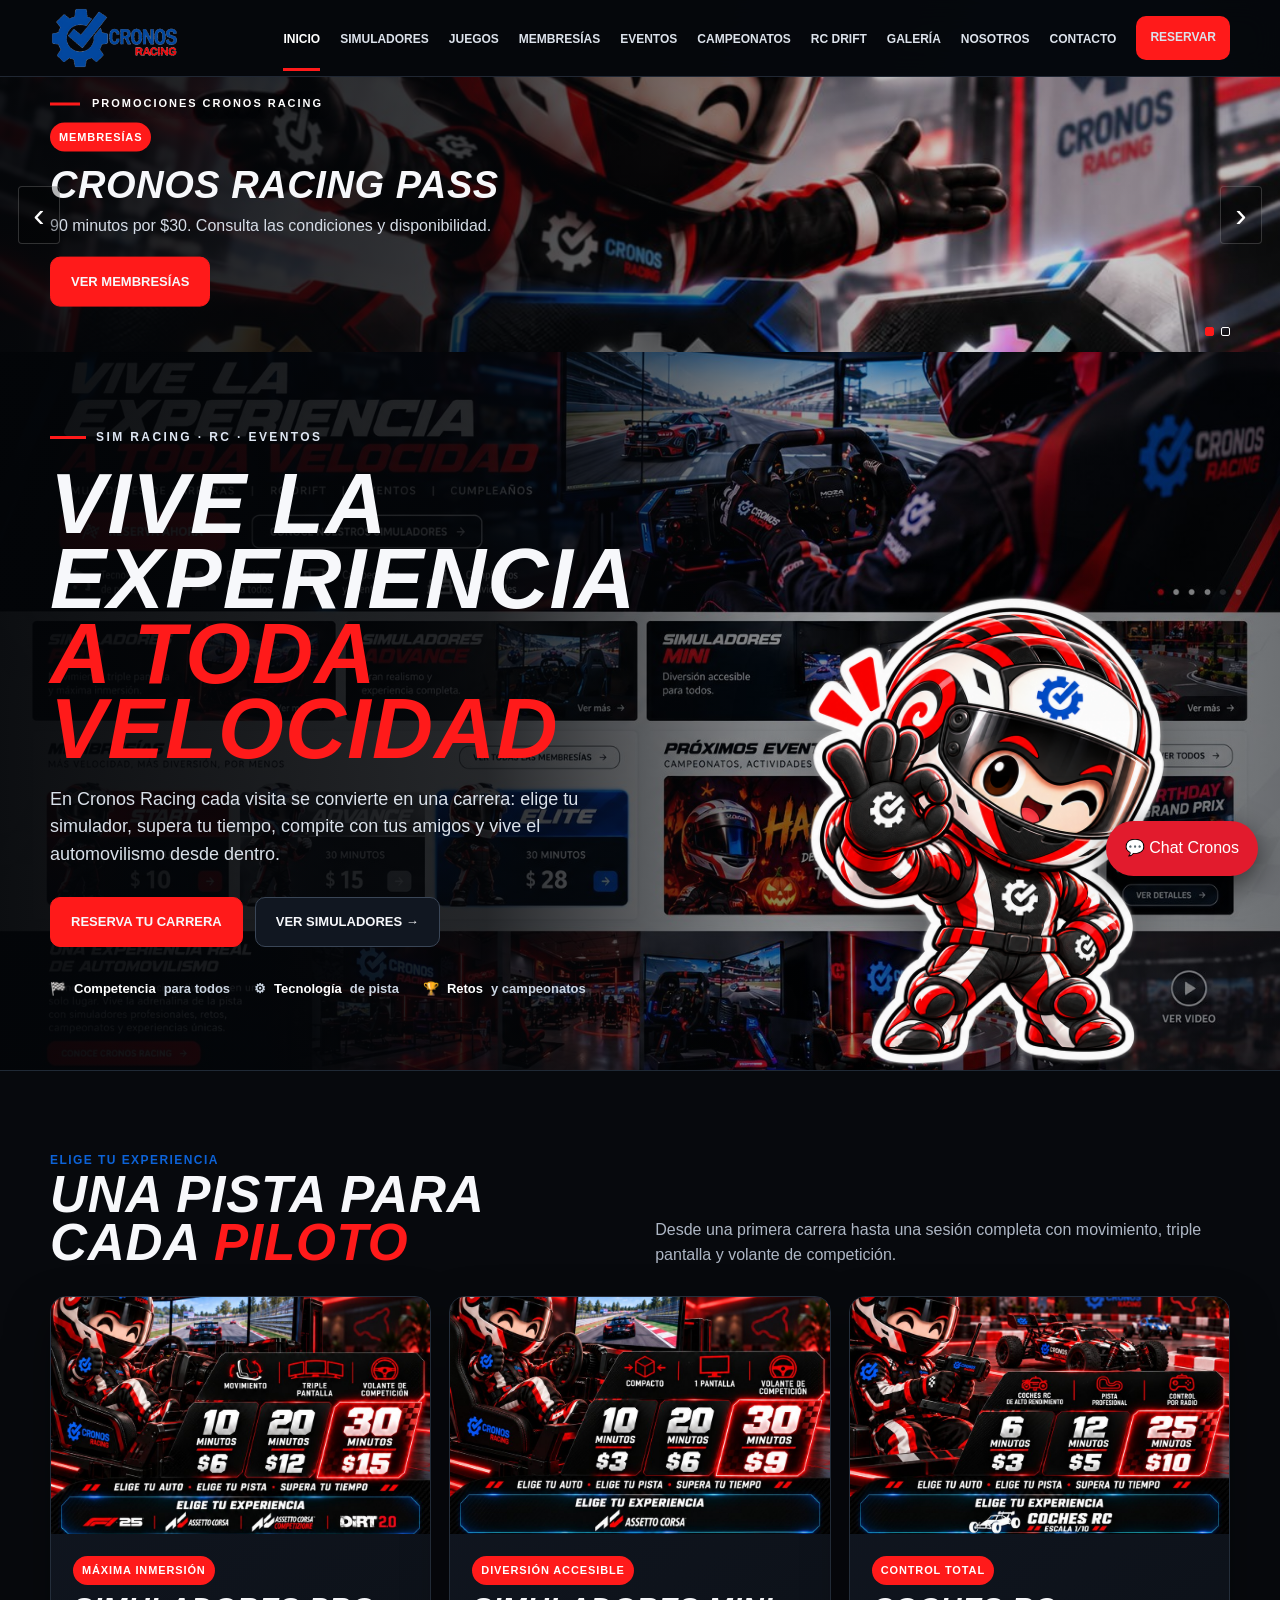
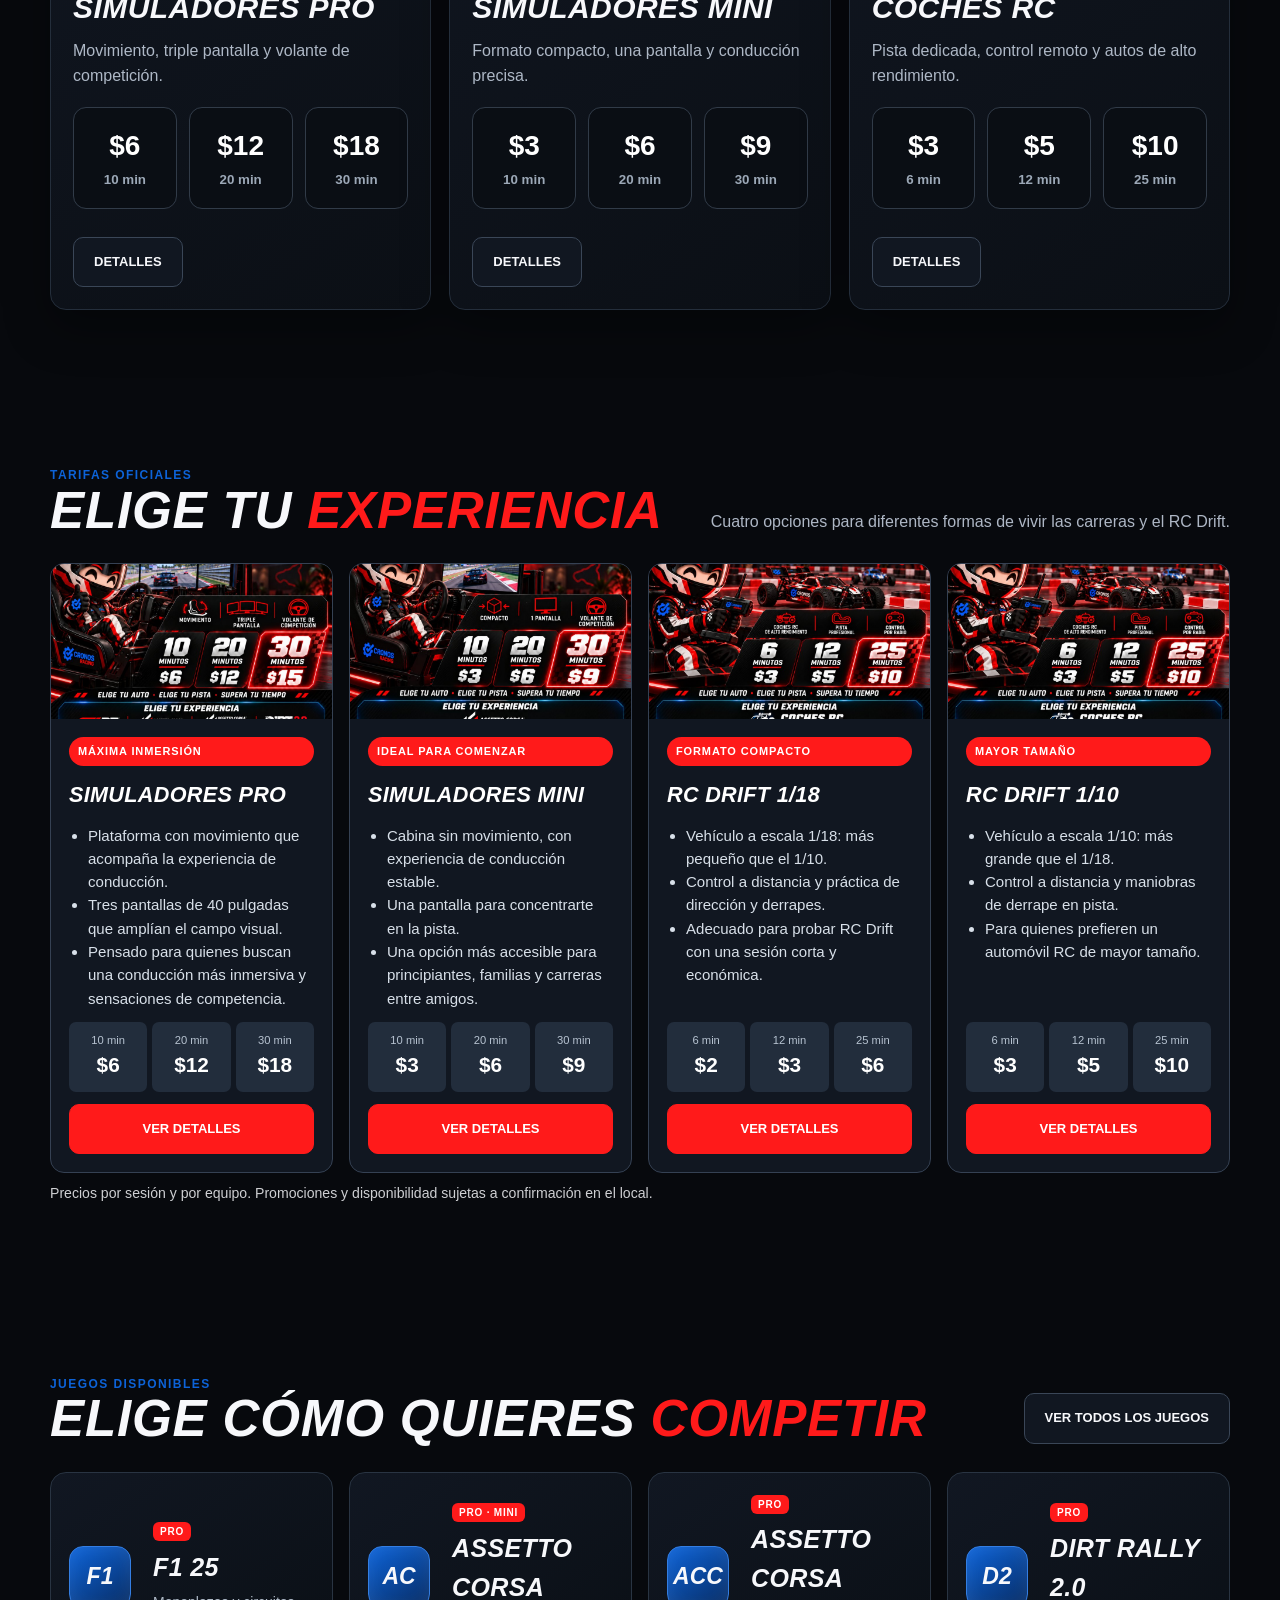
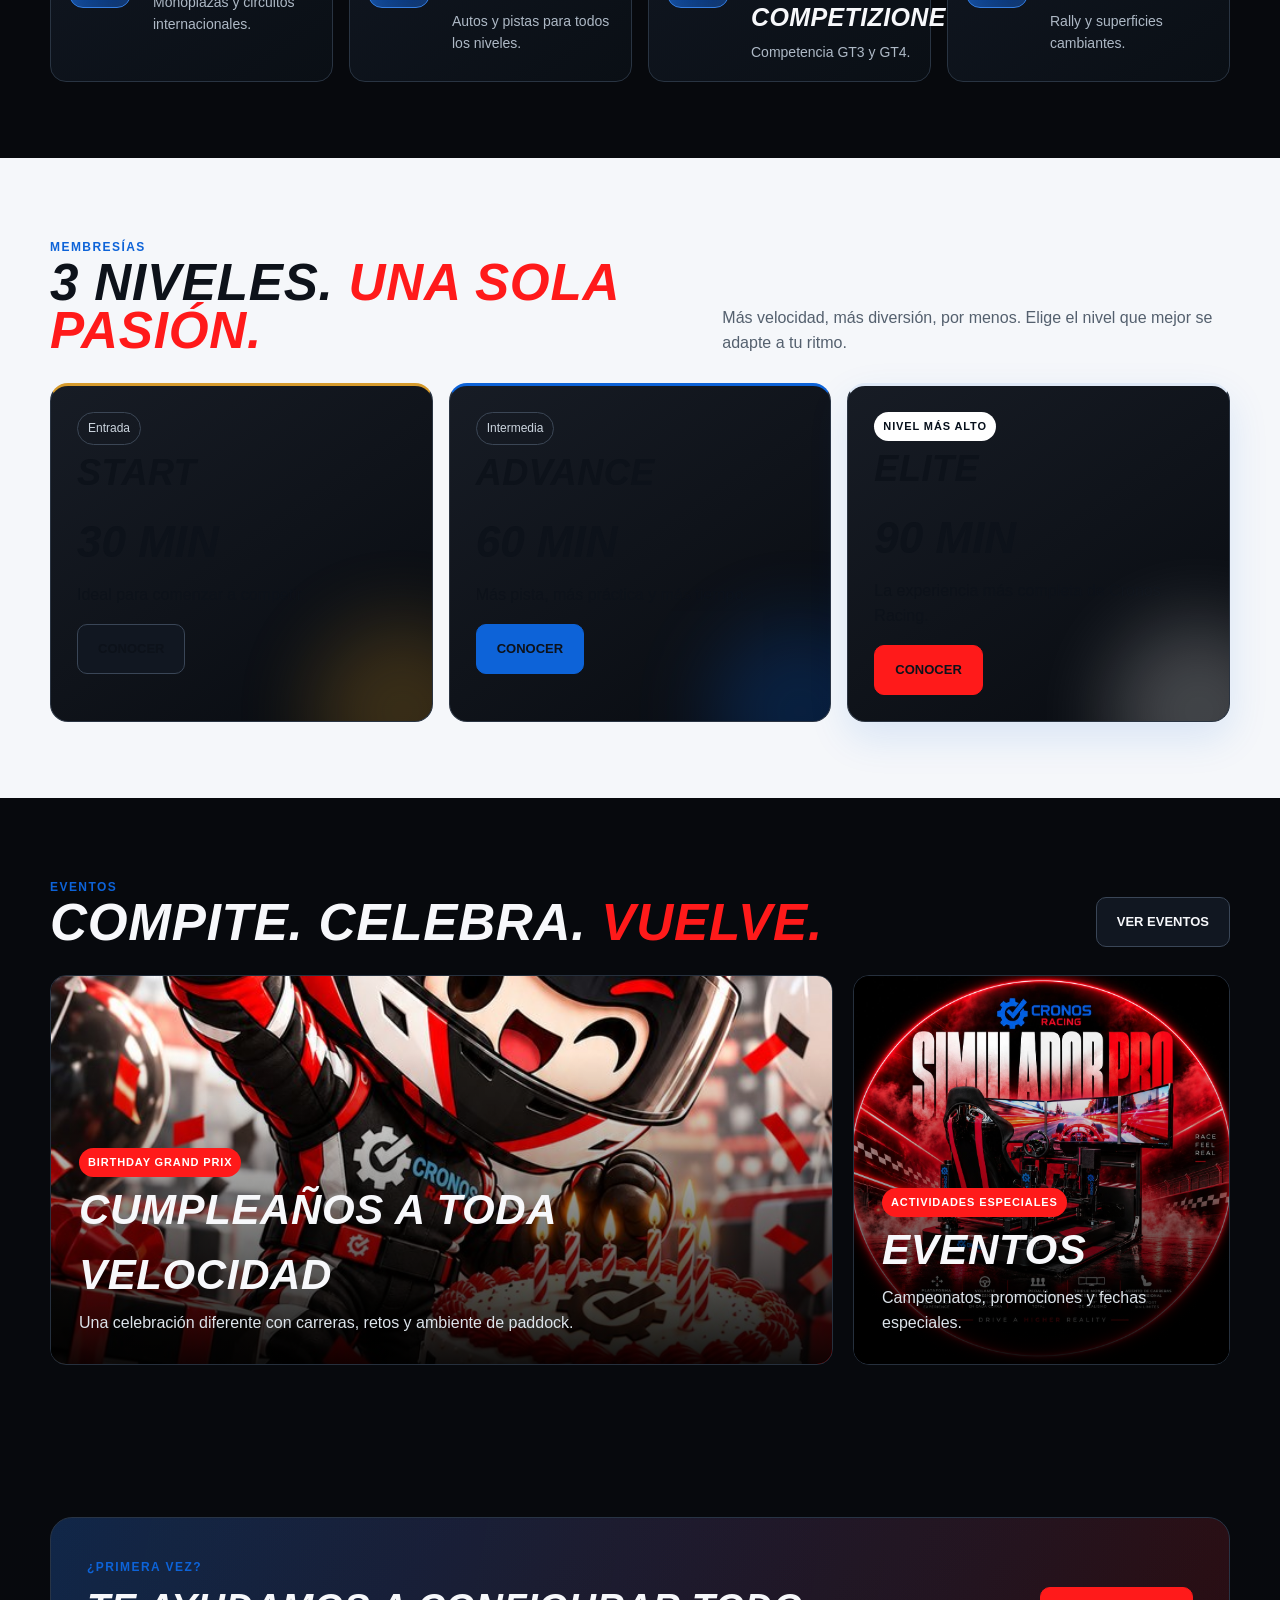
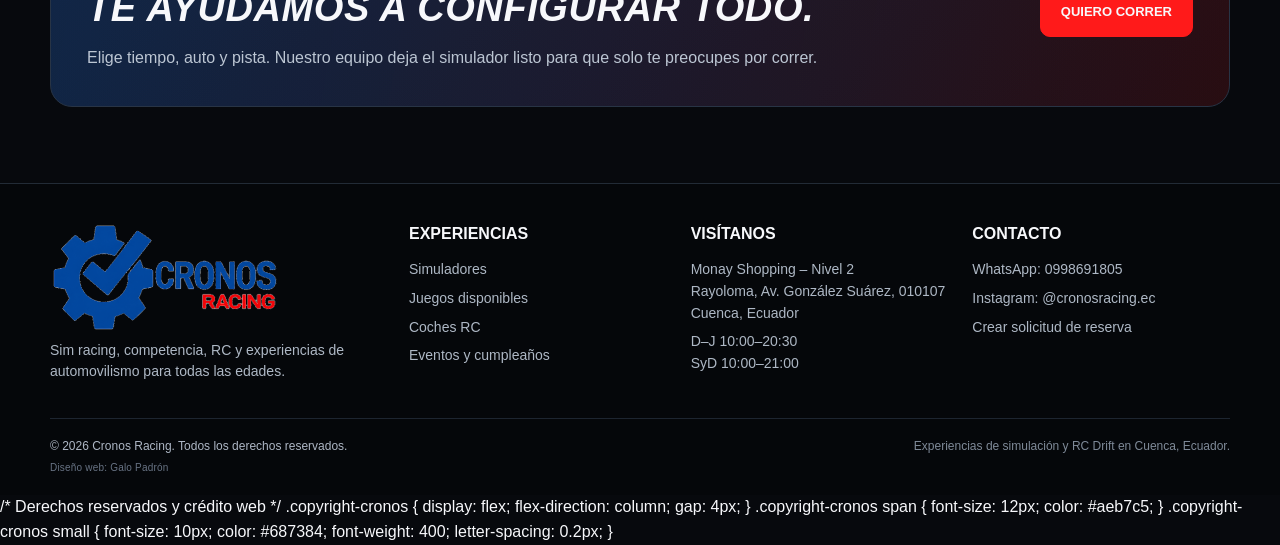
==== commit a26737a5: "Revise footer with copyright and design credit Updated footer section with copyright information and" ====
--- a/sitio/index.html
+++ b/sitio/index.html
@@ -132,13 +132,36 @@
     <div><h4>Visítanos</h4><p>Monay Shopping – Nivel 2<br>Rayoloma, Av. González Suárez, 010107 Cuenca, Ecuador</p><p>D–J 10:00–20:30<br>SyD 10:00–21:00</p></div>
     <div><h4>Contacto</h4><p>WhatsApp: 0998691805</p><p>Instagram: @cronosracing.ec</p><a href="reservar.html">Crear solicitud de reserva</a></div>
   </div>
-  <div class="container footer-bottom">
-    <span>© 2026 Cronos Racing</span>
-    <span>Experiencias de simulación y RC Drift en Cuenca, Ecuador.</span>
+  
+<div class="container footer-bottom">
+  <div class="copyright-cronos">
+    <span>© 2026 Cronos Racing. Todos los derechos reservados.</span>
+    <small>Diseño web: Galo Padrón</small>
   </div>
+  <span>Experiencias de simulación y RC Drift en Cuenca, Ecuador.</span>
+</div>
 </footer>
 
 <script src="assets/js/promociones.js" defer></script>
 <script src="assets/js/app.js" defer></script>
 
 </body></html>
+
+/* Derechos reservados y crédito web */
+.copyright-cronos {
+  display: flex;
+  flex-direction: column;
+  gap: 4px;
+}
+
+.copyright-cronos span {
+  font-size: 12px;
+  color: #aeb7c5;
+}
+
+.copyright-cronos small {
+  font-size: 10px;
+  color: #687384;
+  font-weight: 400;
+  letter-spacing: 0.2px;
+}
--- a/sitio/assets/css/styles.css
+++ b/sitio/assets/css/styles.css
@@ -527,3 +527,56 @@
 .promo-custom-slide img{object-fit:contain;background:#07090d}
 .promo-custom-slide:has(.featured-overlay) img{object-fit:cover}
 @media(max-width:640px){.promo-form{grid-template-columns:1fr}.promo-admin-content{padding:0 12px 16px}.promo-wrap .featured-slider{height:290px}}
+
+/* CRONOS RACING - MENU SUPERIOR */
+
+@media (min-width: 1101px) {
+  .nav {
+    gap: 18px;
+  }
+
+  .brand img {
+    width: 175px;
+  }
+
+  .nav-links {
+    gap: 20px;
+    font-size: 12px;
+    letter-spacing: 0;
+  }
+
+  .nav-links a {
+    white-space: nowrap;
+    padding: 25px 0 20px;
+  }
+
+  .nav-links .nav-cta {
+    padding: 12px 14px !important;
+  }
+}
+
+/* Menu para tablets y celulares */
+@media (max-width: 1100px) {
+  .nav-links {
+    gap: 8px;
+  }
+}
+
+/* Derechos reservados y crédito web */
+.copyright-cronos {
+  display: flex;
+  flex-direction: column;
+  gap: 4px;
+}
+
+.copyright-cronos span {
+  font-size: 12px;
+  color: #aeb7c5;
+}
+
+.copyright-cronos small {
+  font-size: 10px;
+  color: #687384;
+  font-weight: 400;
+  letter-spacing: 0.2px;
+}
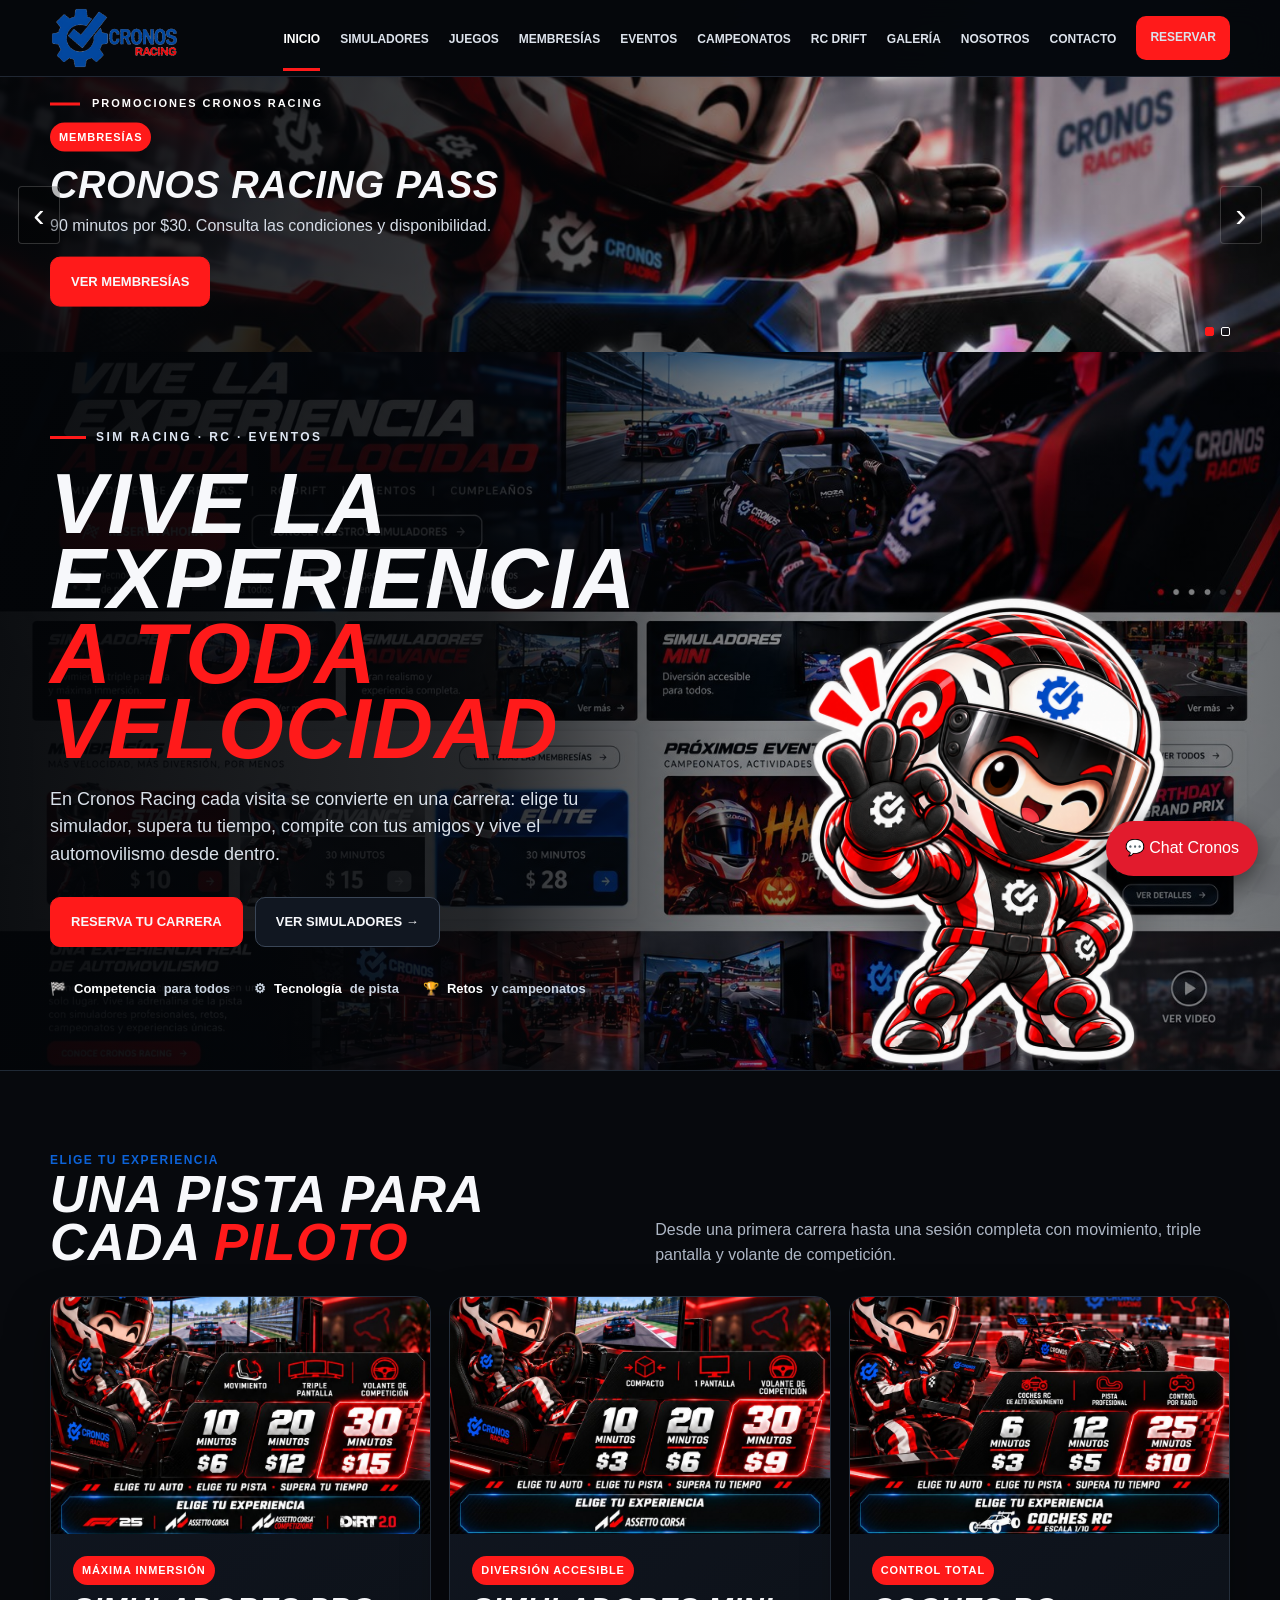
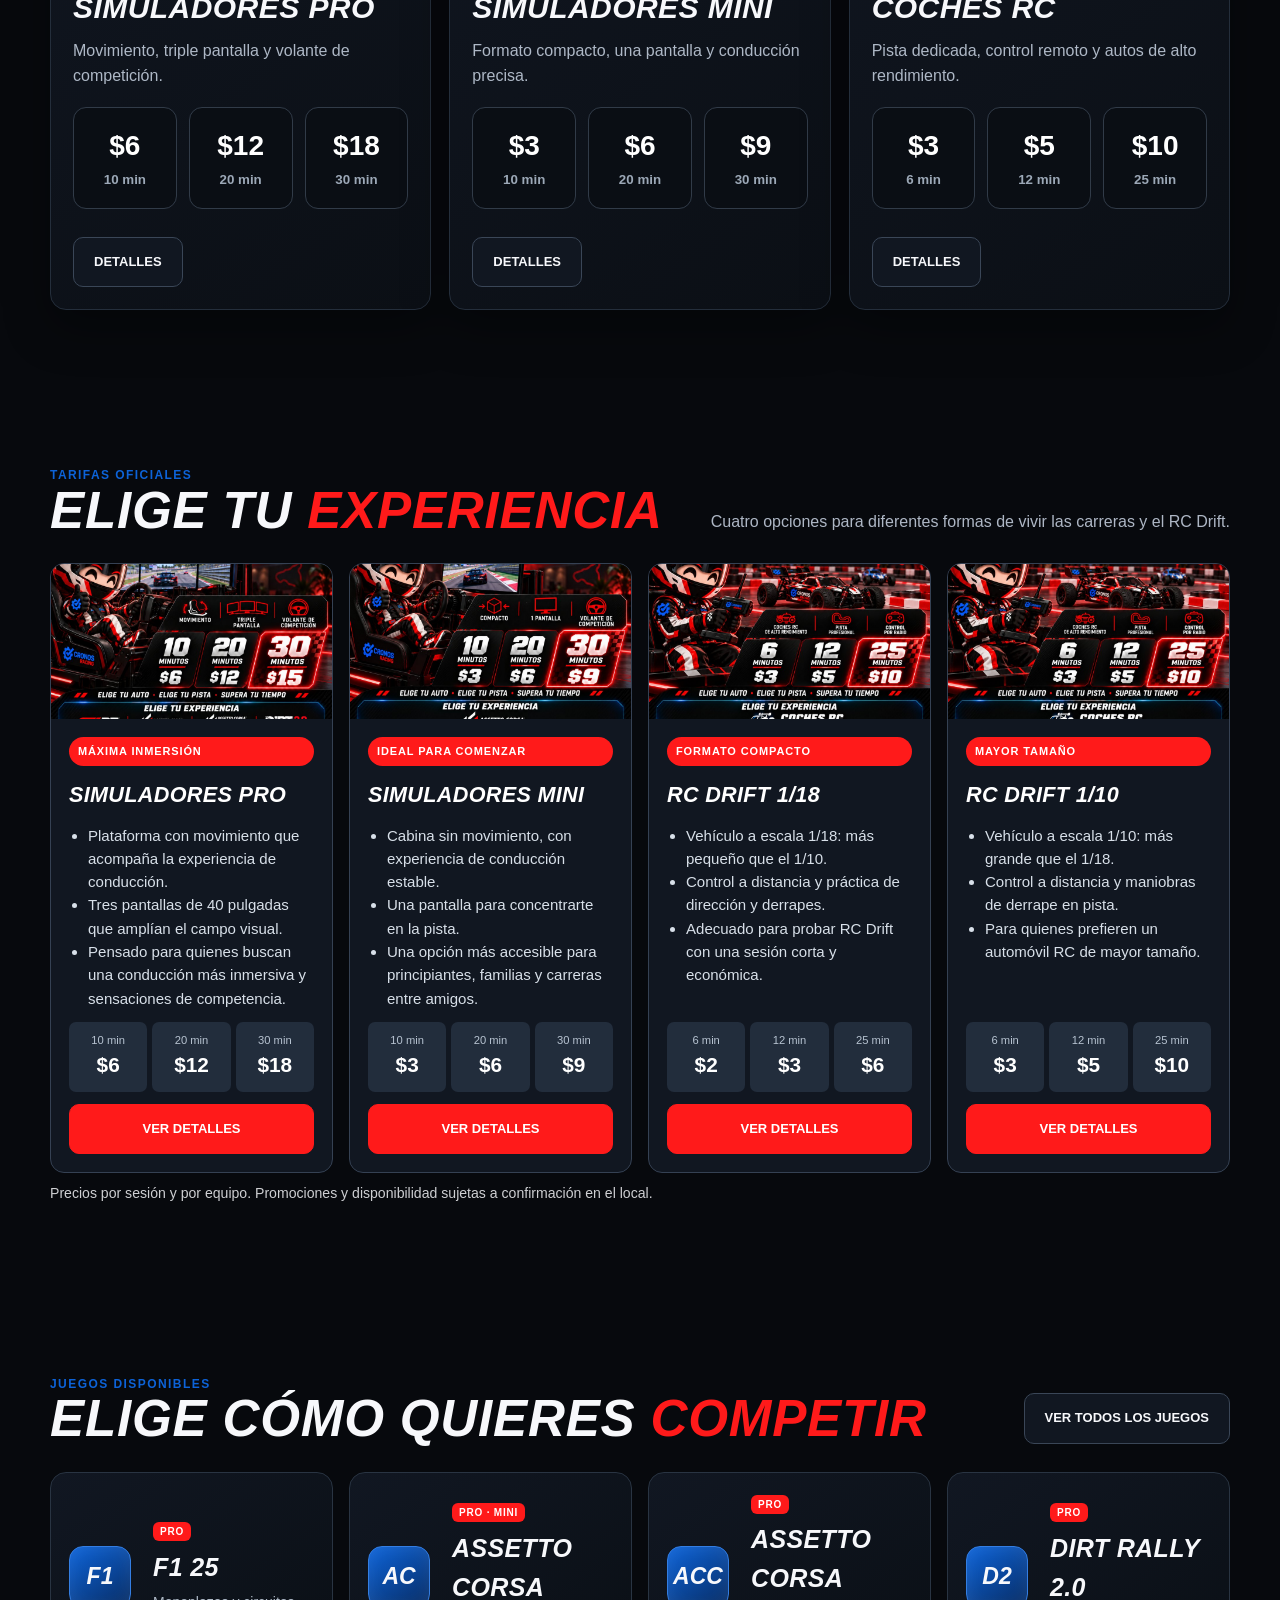
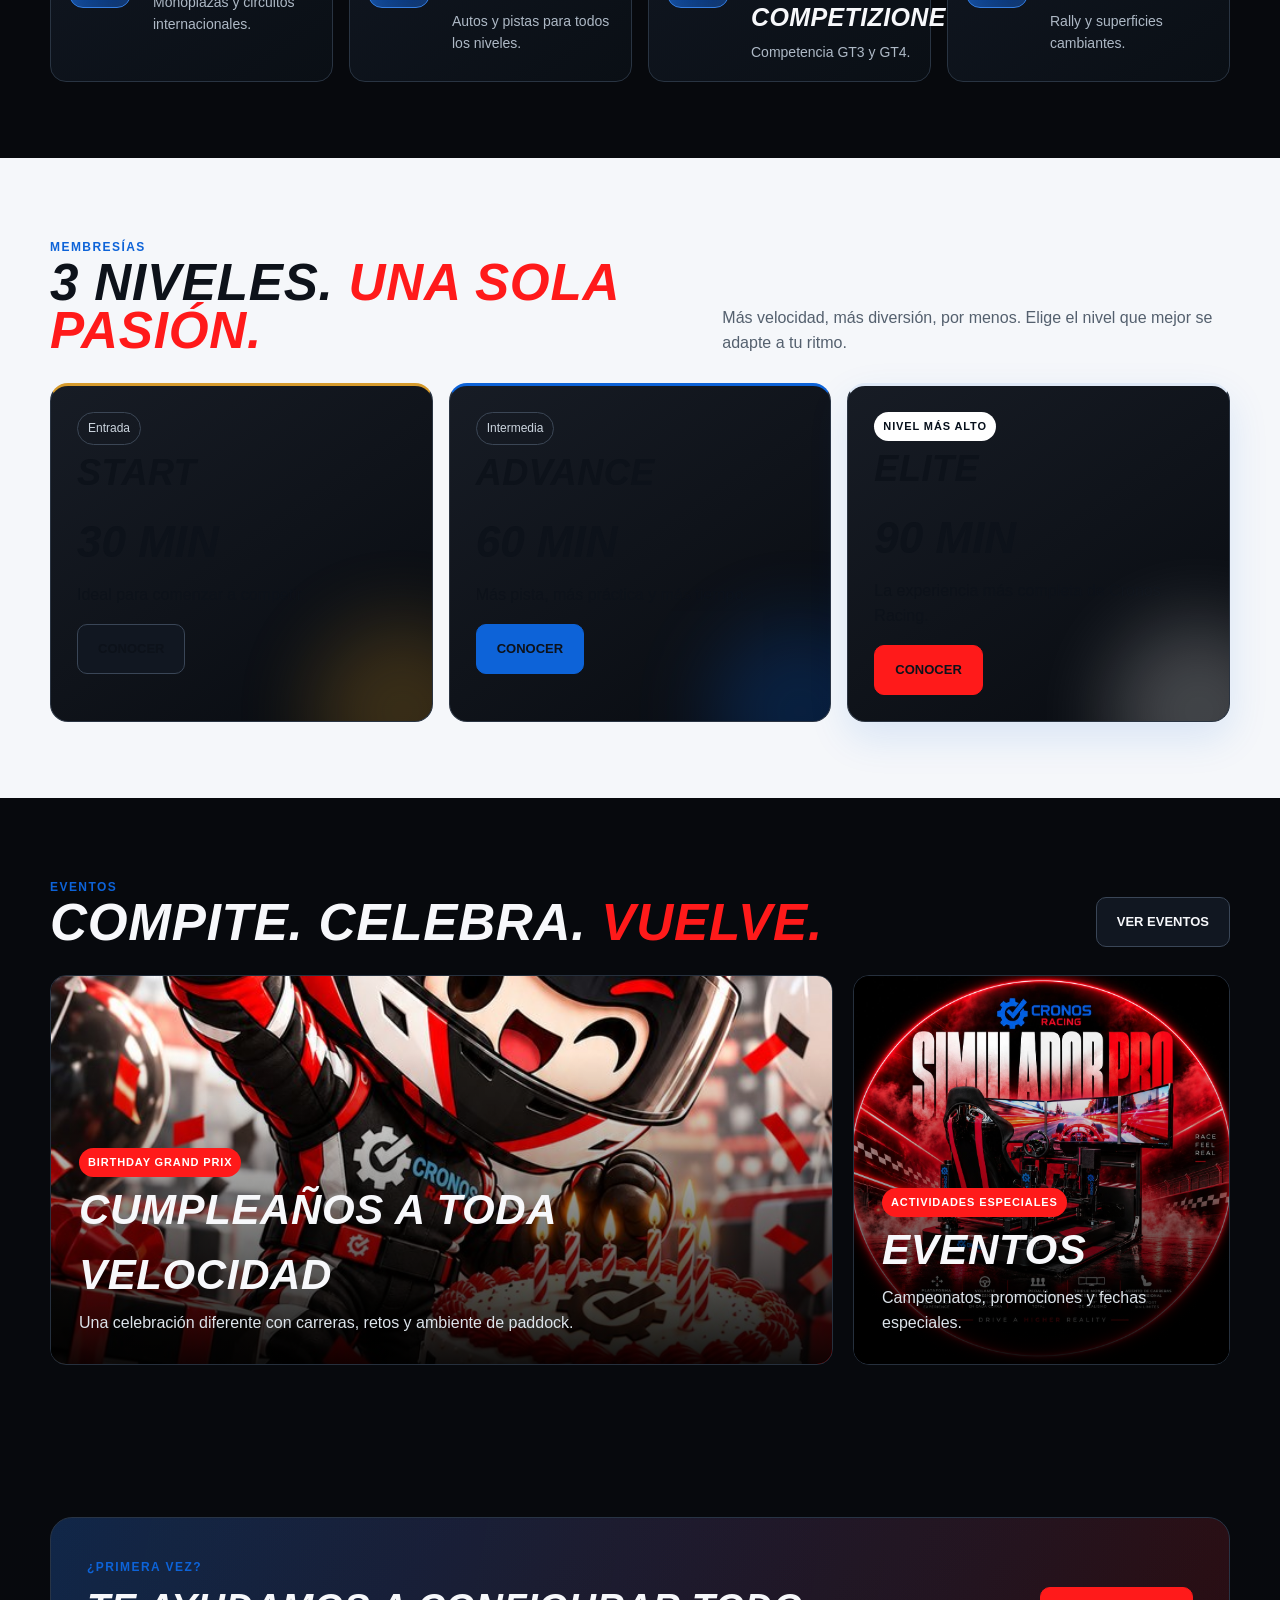
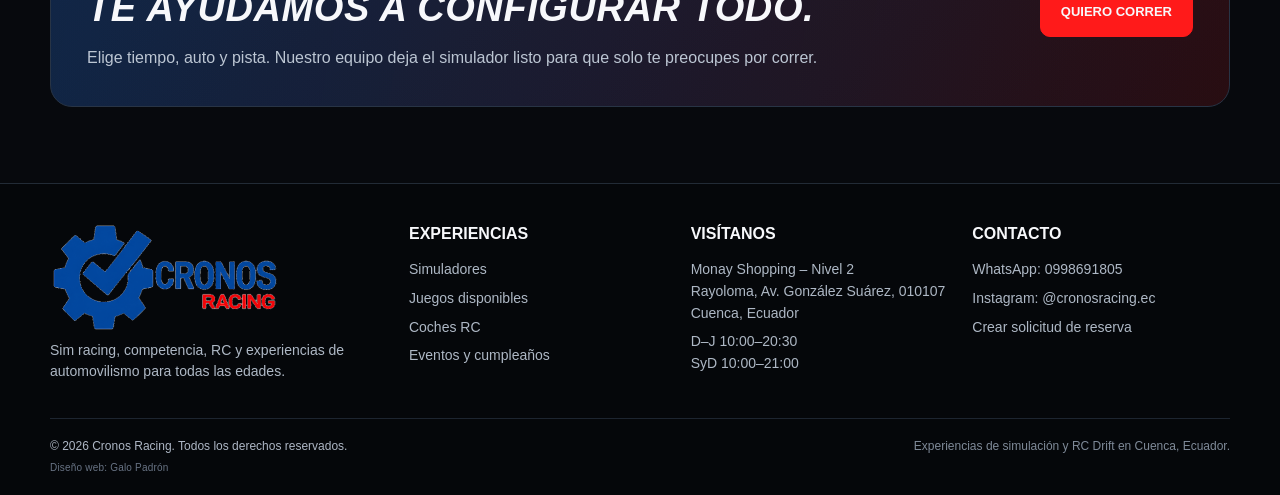
==== commit a8312e84: "Delete copyright styles and markup from index.html Removed copyright section from the footer." ====
--- a/sitio/index.html
+++ b/sitio/index.html
@@ -146,22 +146,3 @@
 <script src="assets/js/app.js" defer></script>
 
 </body></html>
-
-/* Derechos reservados y crédito web */
-.copyright-cronos {
-  display: flex;
-  flex-direction: column;
-  gap: 4px;
-}
-
-.copyright-cronos span {
-  font-size: 12px;
-  color: #aeb7c5;
-}
-
-.copyright-cronos small {
-  font-size: 10px;
-  color: #687384;
-  font-weight: 400;
-  letter-spacing: 0.2px;
-}
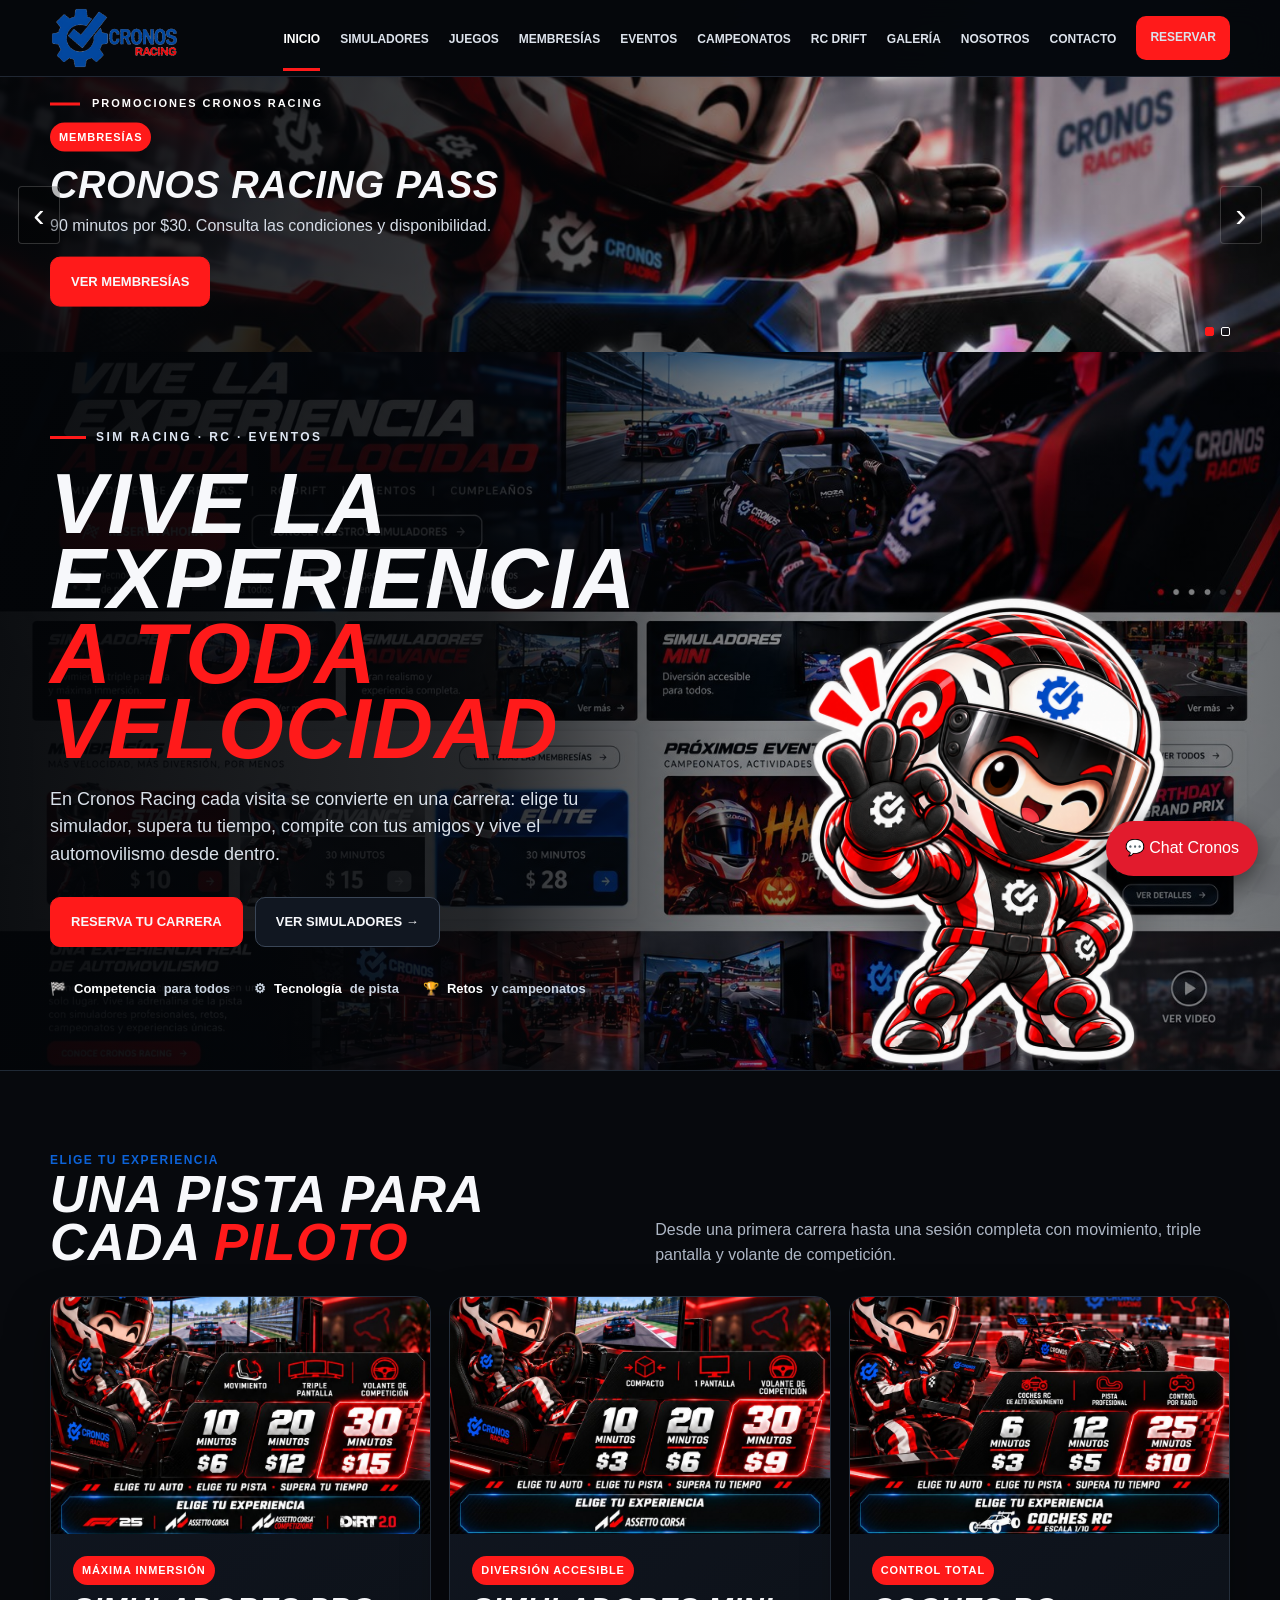
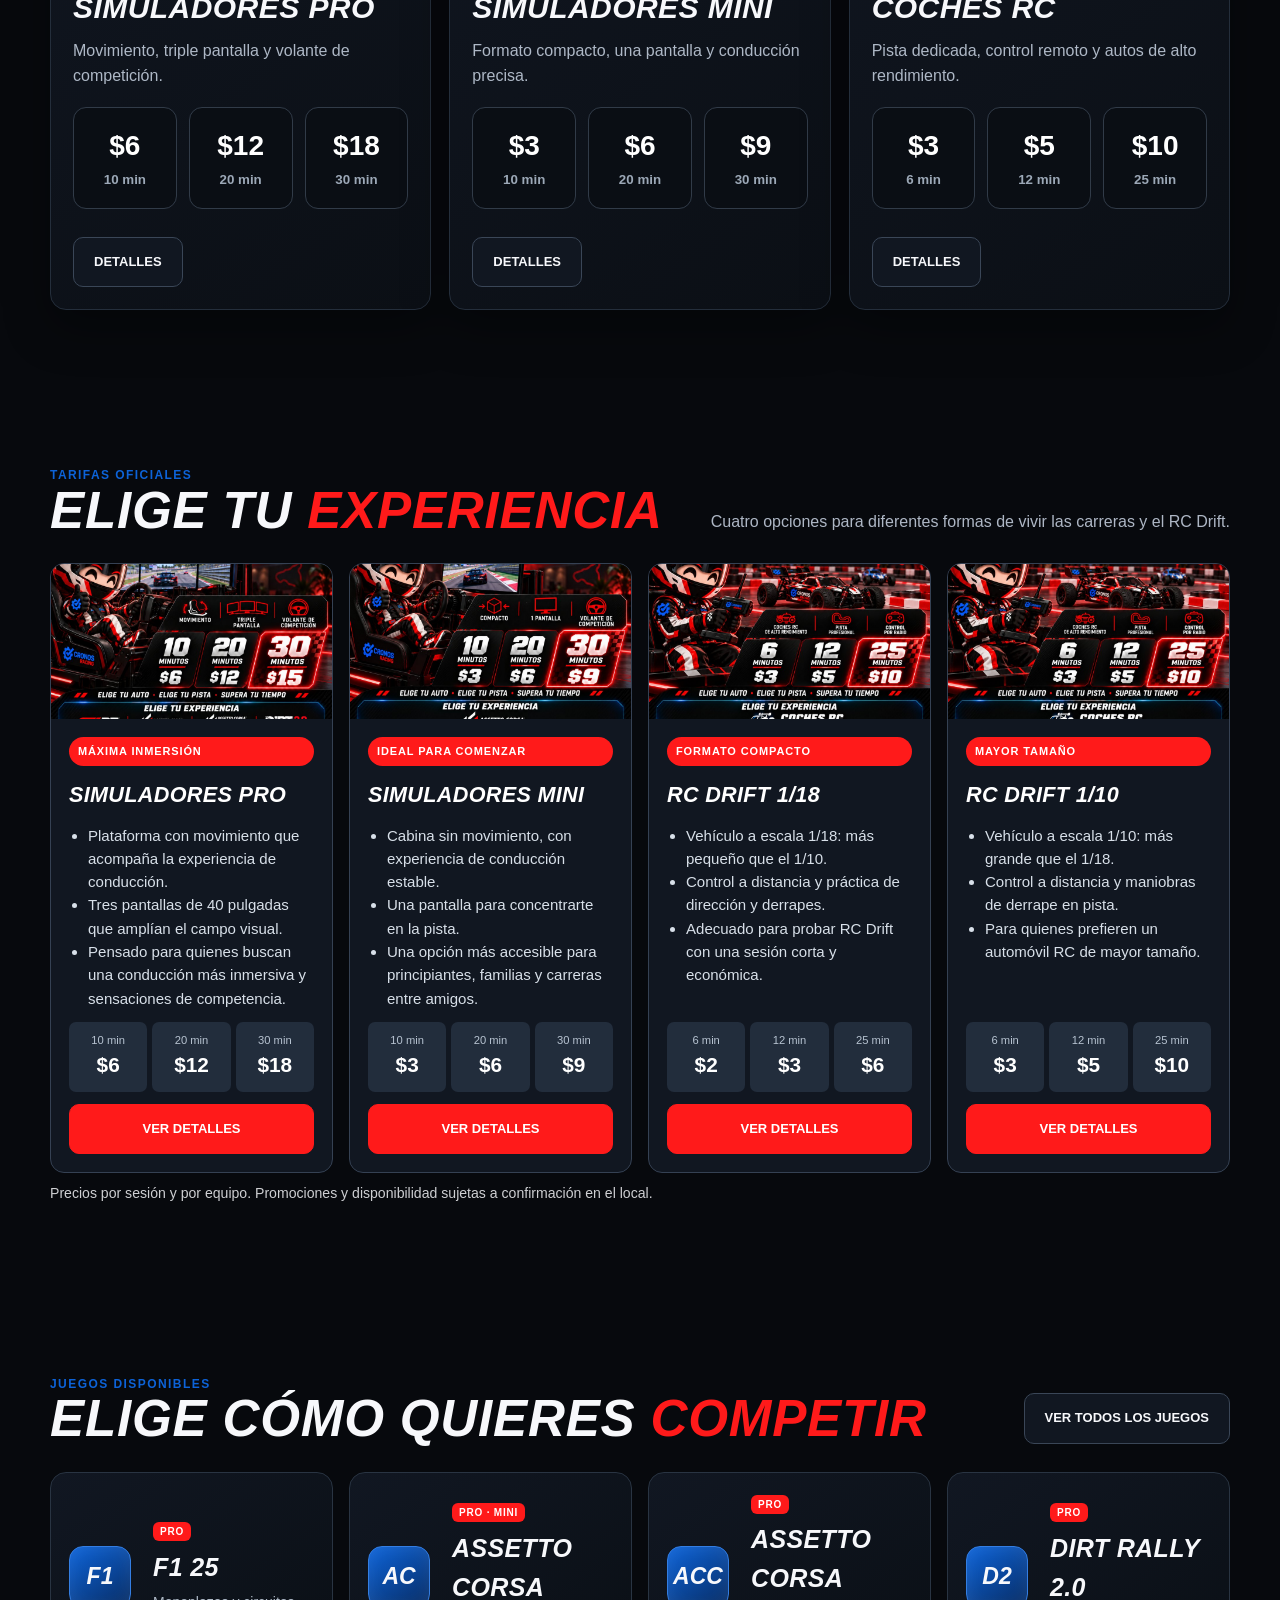
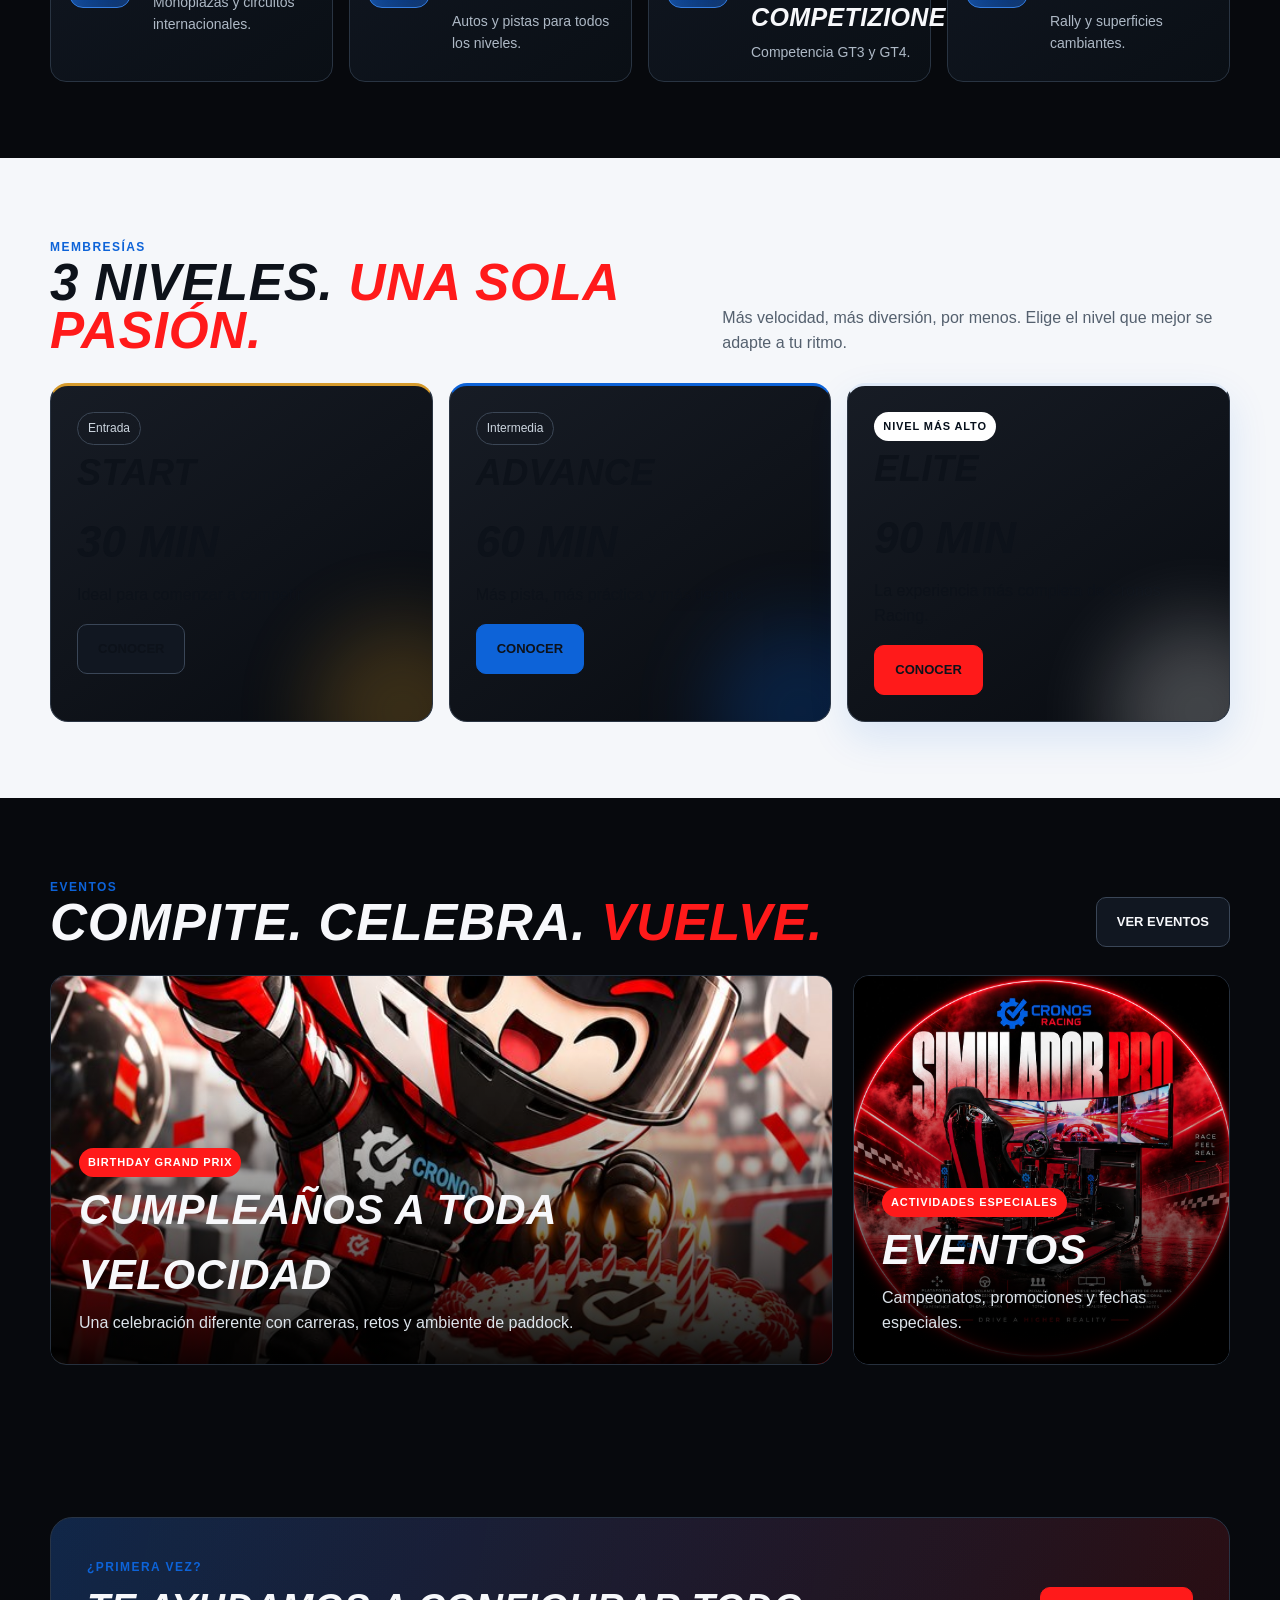
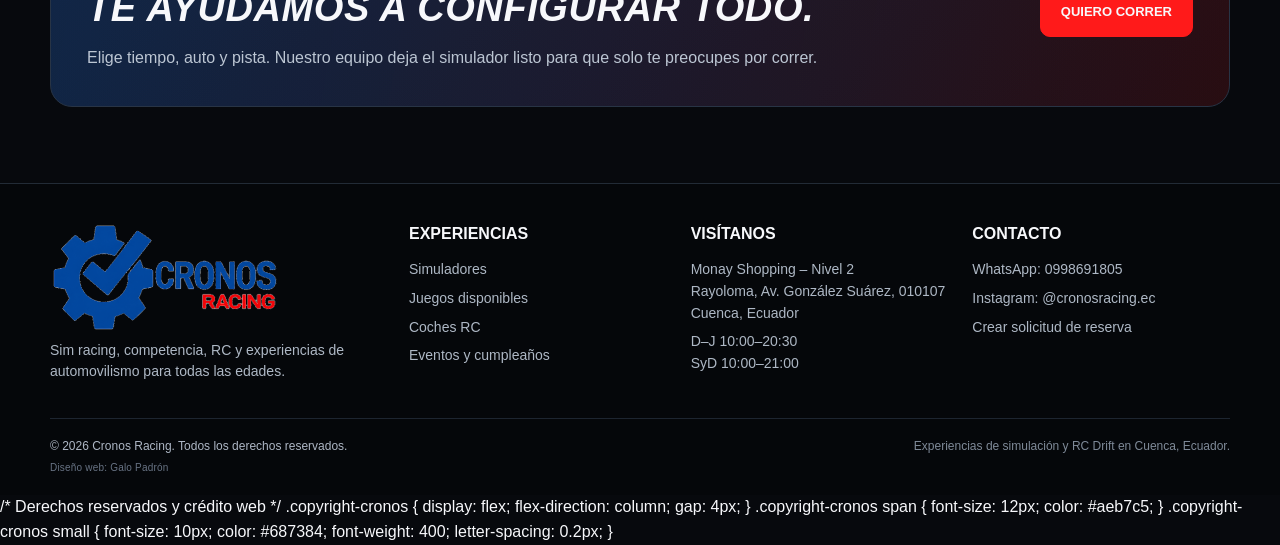
==== commit 28f2e2bb: "Add copyright styles to index.html Added copyright styles for the footer section." ====
--- a/sitio/index.html
+++ b/sitio/index.html
@@ -144,5 +144,23 @@
 
 <script src="assets/js/promociones.js" defer></script>
 <script src="assets/js/app.js" defer></script>
+</body></html>
 
-</body></html>
+/* Derechos reservados y crédito web */
+.copyright-cronos {
+  display: flex;
+  flex-direction: column;
+  gap: 4px;
+}
+
+.copyright-cronos span {
+  font-size: 12px;
+  color: #aeb7c5;
+}
+
+.copyright-cronos small {
+  font-size: 10px;
+  color: #687384;
+  font-weight: 400;
+  letter-spacing: 0.2px;
+}
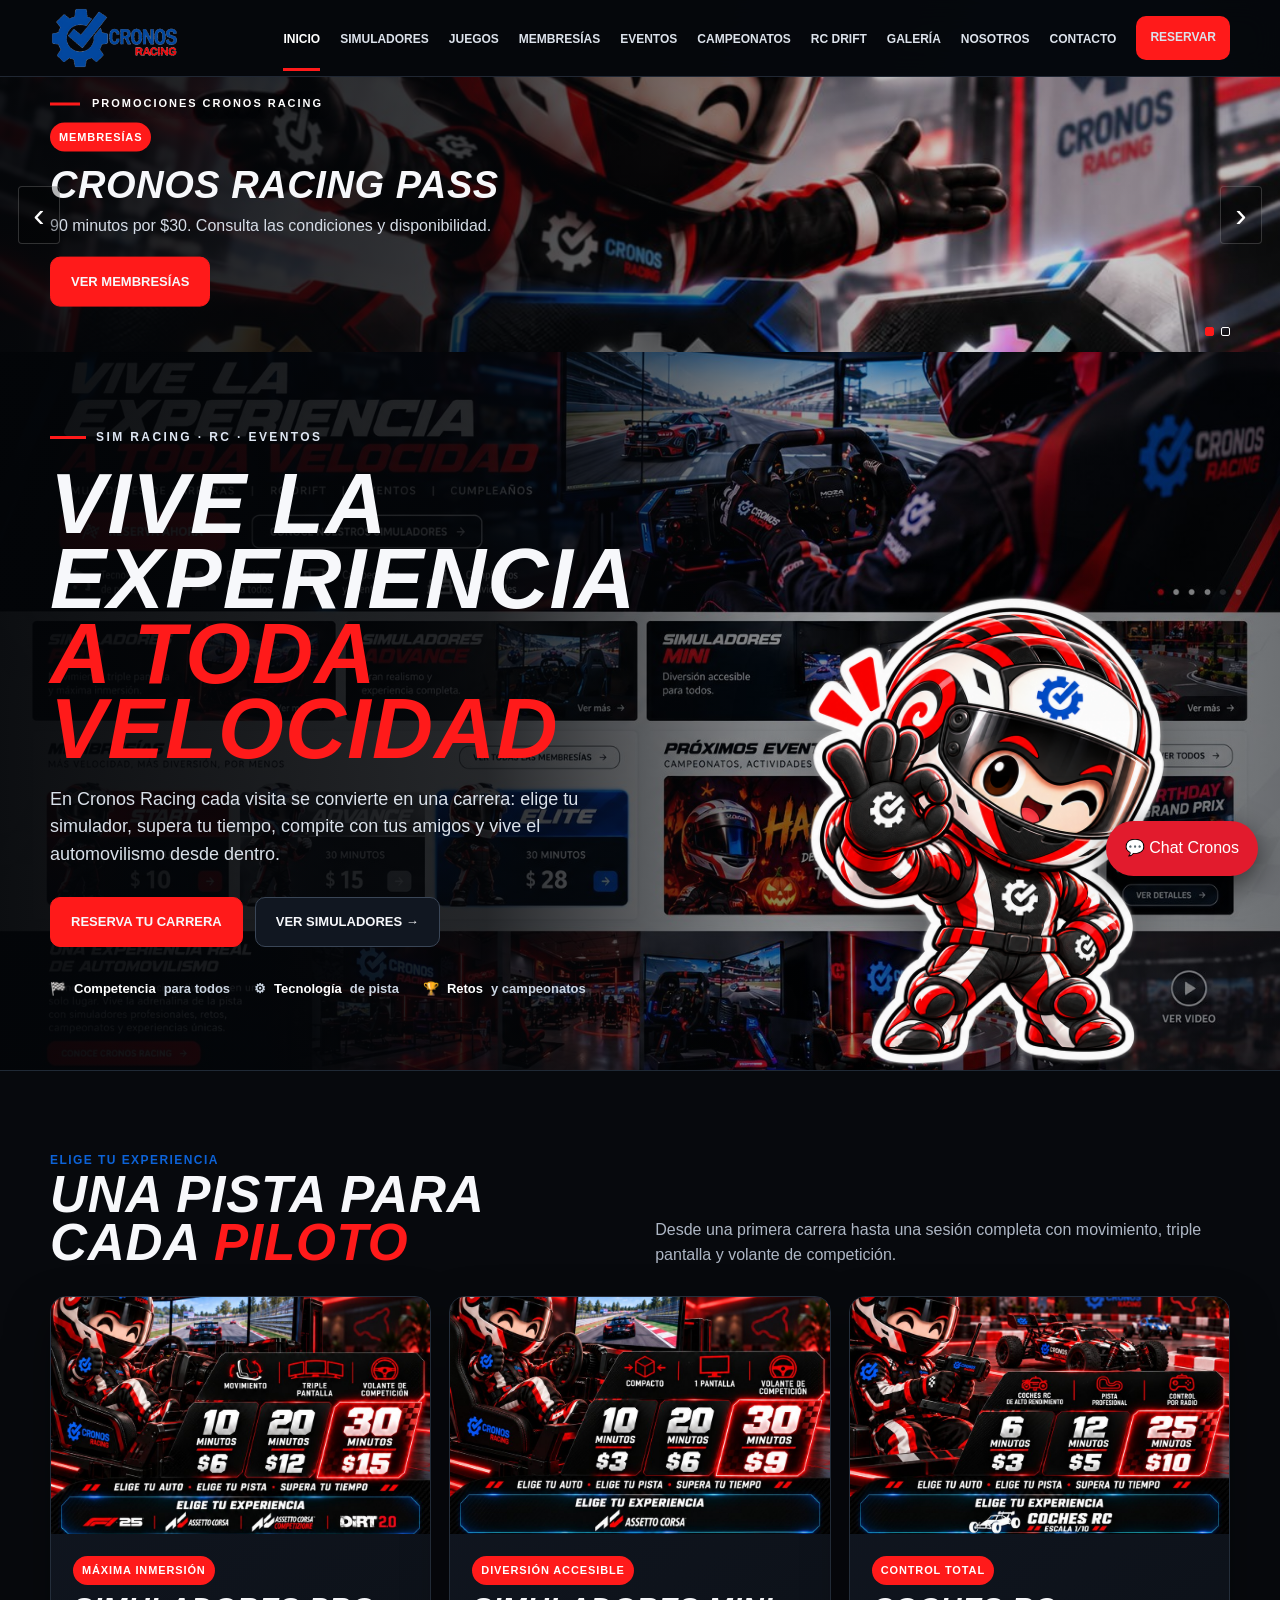
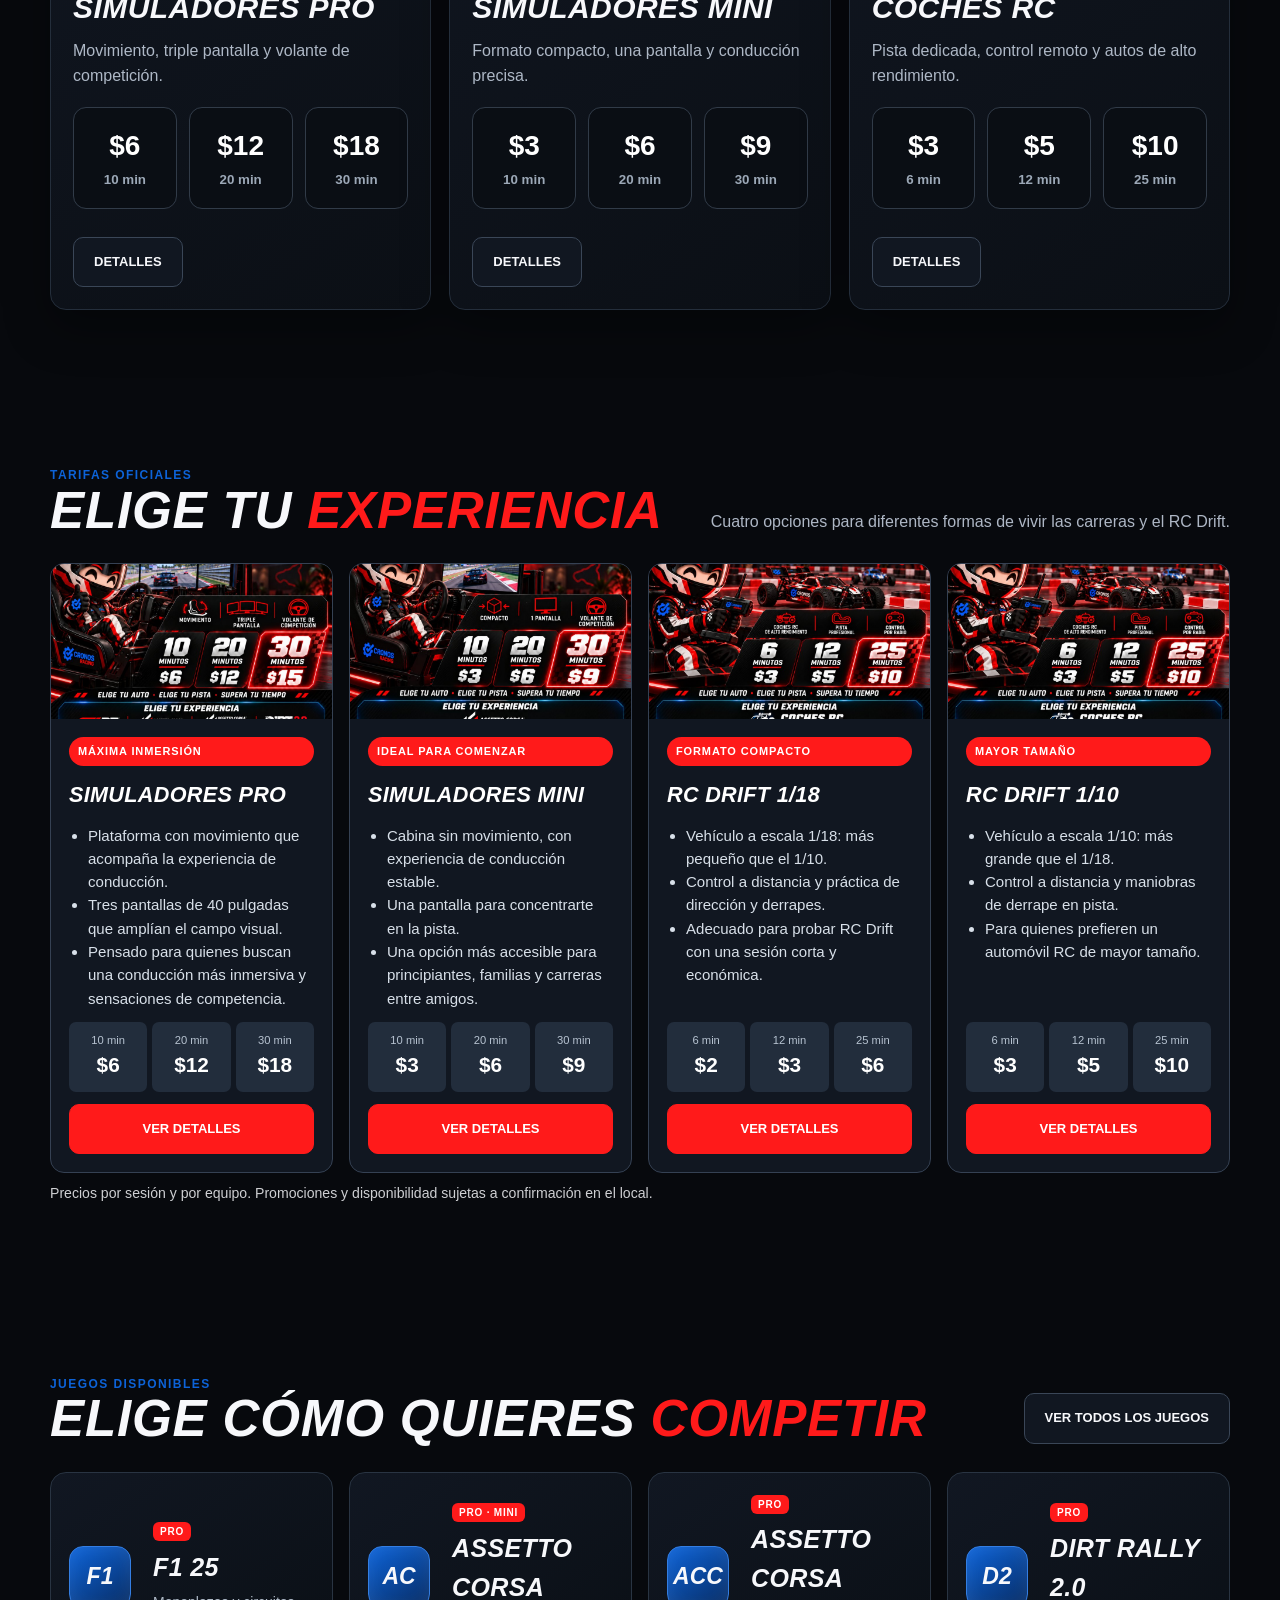
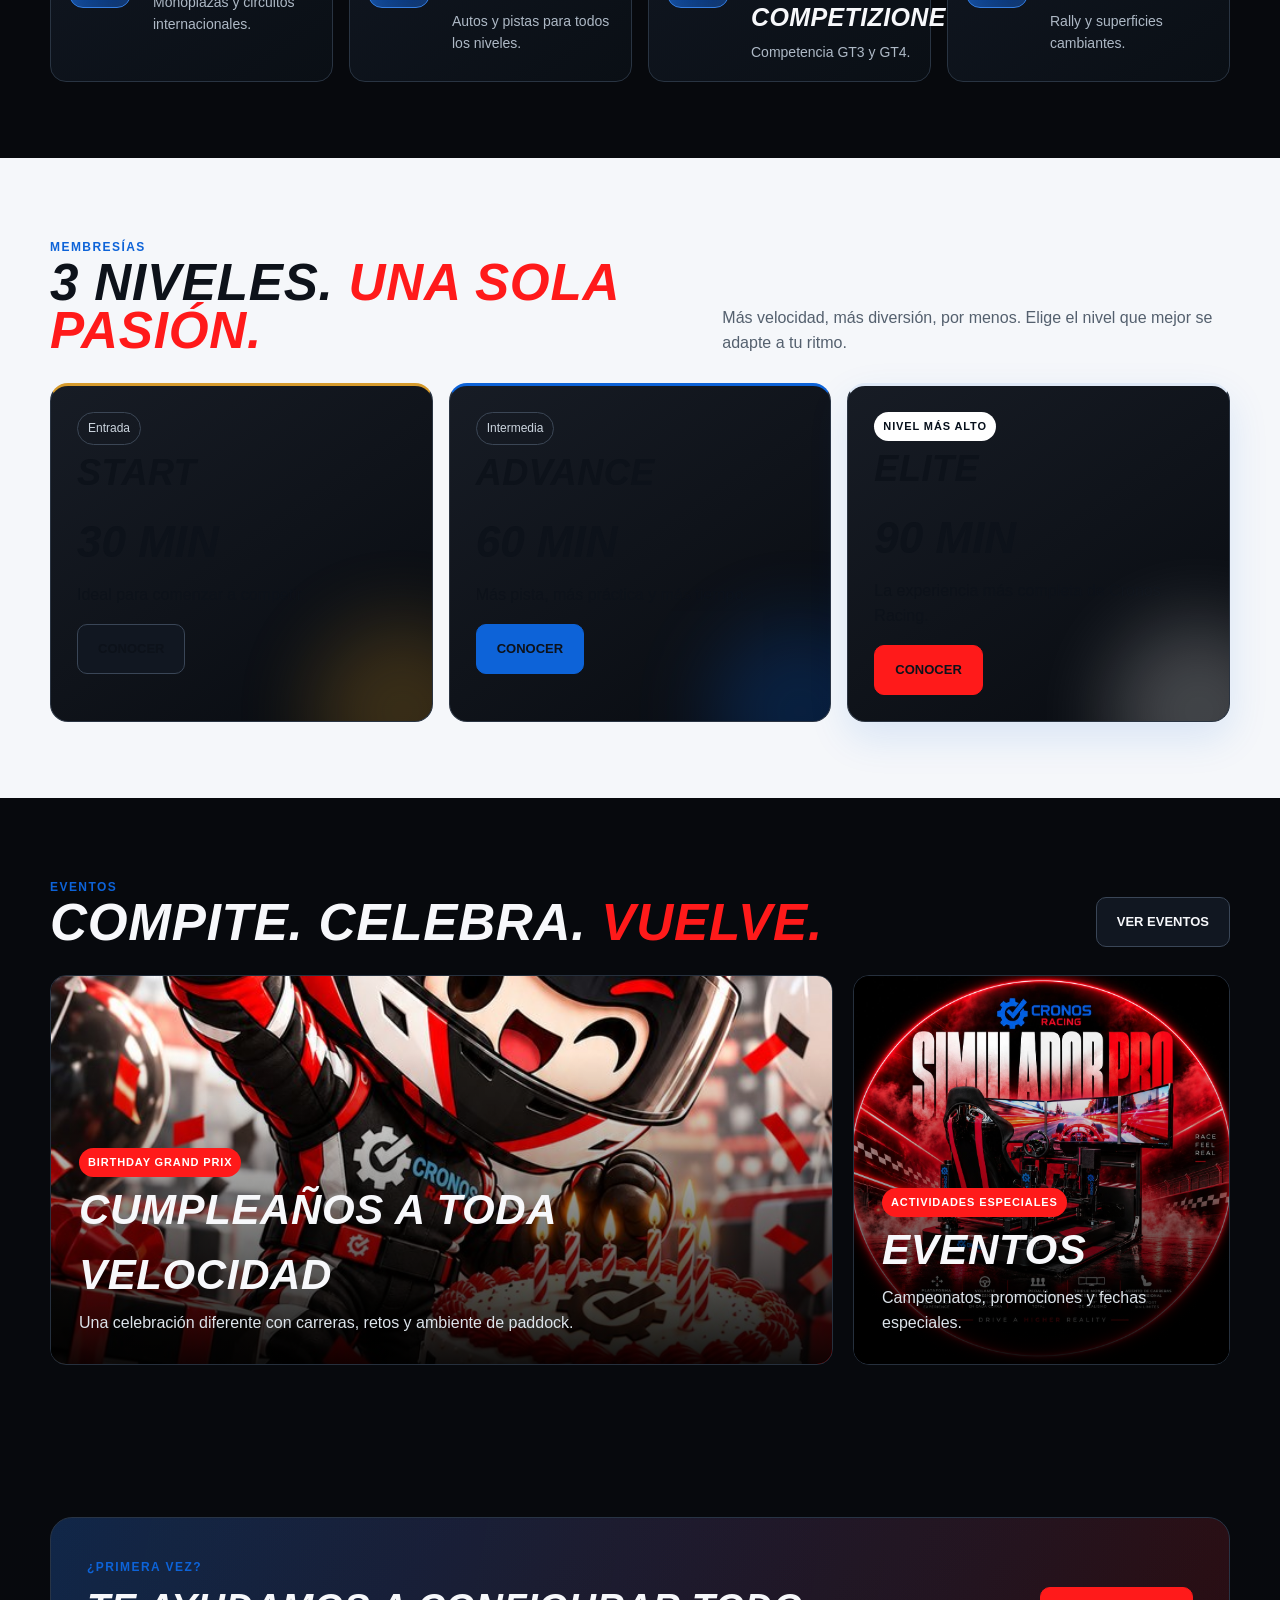
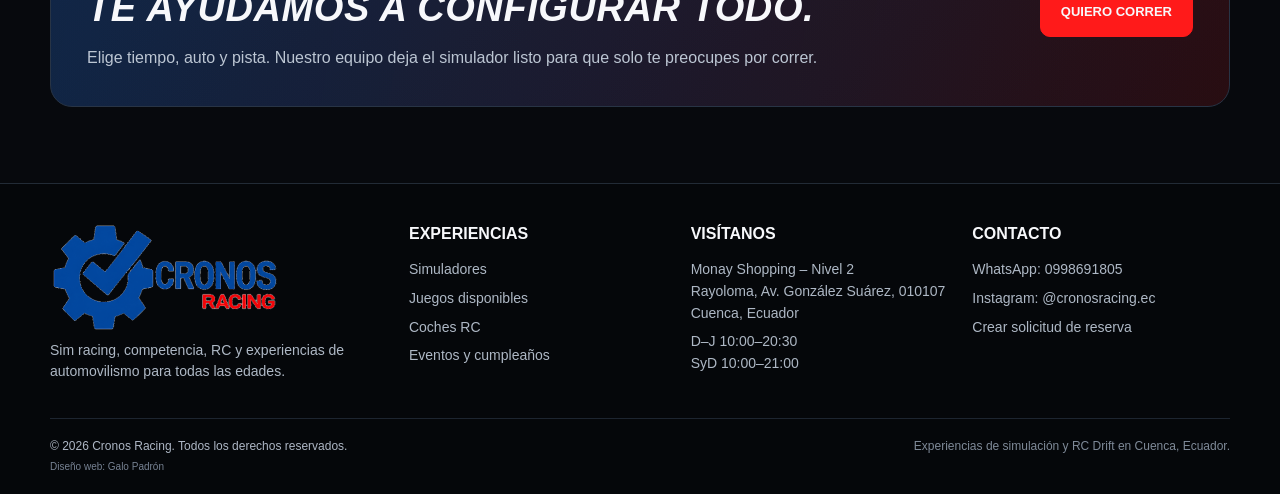
==== commit 91454875: "Delete copyright styles and markup from index.html Removed copyright section from the footer." ====
--- a/sitio/index.html
+++ b/sitio/index.html
@@ -145,22 +145,3 @@
 <script src="assets/js/promociones.js" defer></script>
 <script src="assets/js/app.js" defer></script>
 </body></html>
-
-/* Derechos reservados y crédito web */
-.copyright-cronos {
-  display: flex;
-  flex-direction: column;
-  gap: 4px;
-}
-
-.copyright-cronos span {
-  font-size: 12px;
-  color: #aeb7c5;
-}
-
-.copyright-cronos small {
-  font-size: 10px;
-  color: #687384;
-  font-weight: 400;
-  letter-spacing: 0.2px;
-}
--- a/sitio/assets/css/styles.css
+++ b/sitio/assets/css/styles.css
@@ -562,11 +562,11 @@
   }
 }
 
-/* Derechos reservados y crédito web */
+
 .copyright-cronos {
   display: flex;
   flex-direction: column;
-  gap: 4px;
+  gap: 3px;
 }
 
 .copyright-cronos span {
@@ -576,7 +576,6 @@
 
 .copyright-cronos small {
   font-size: 10px;
-  color: #687384;
+  color: #778293;
   font-weight: 400;
-  letter-spacing: 0.2px;
-}
+}
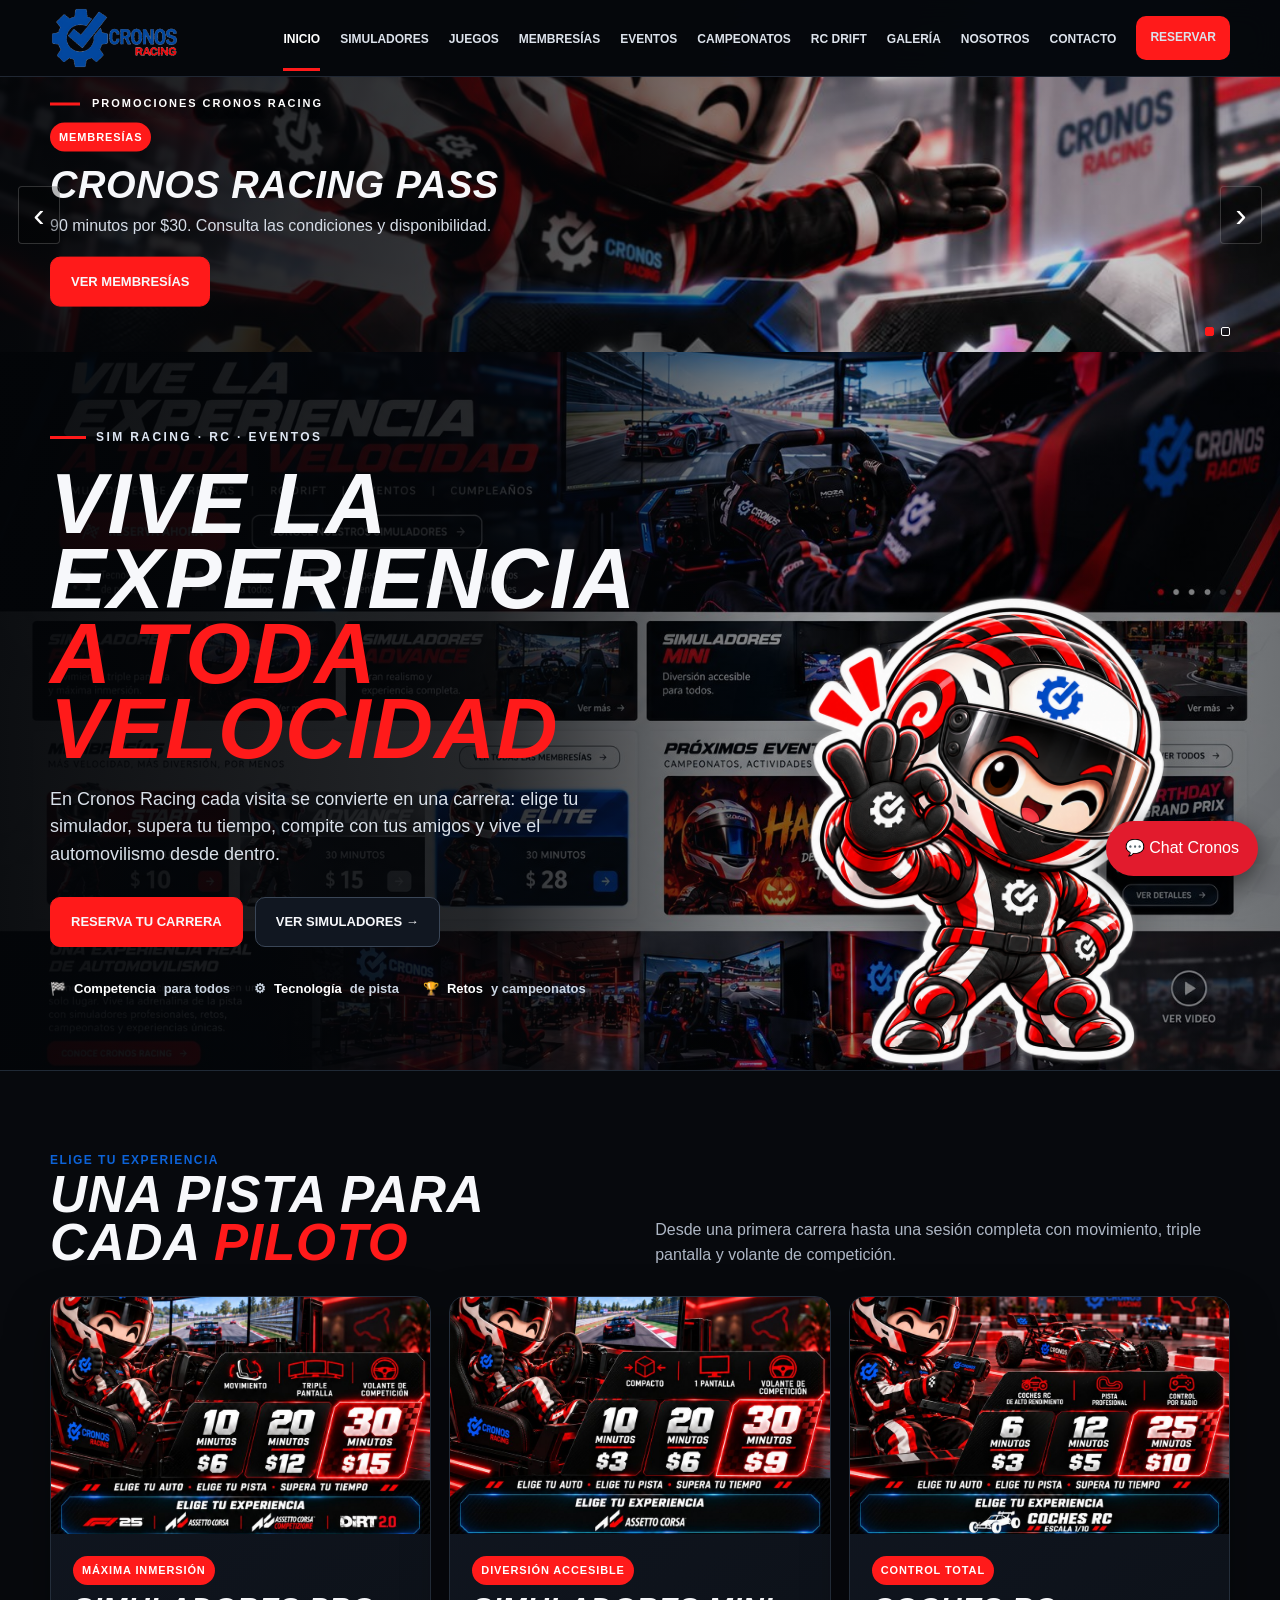
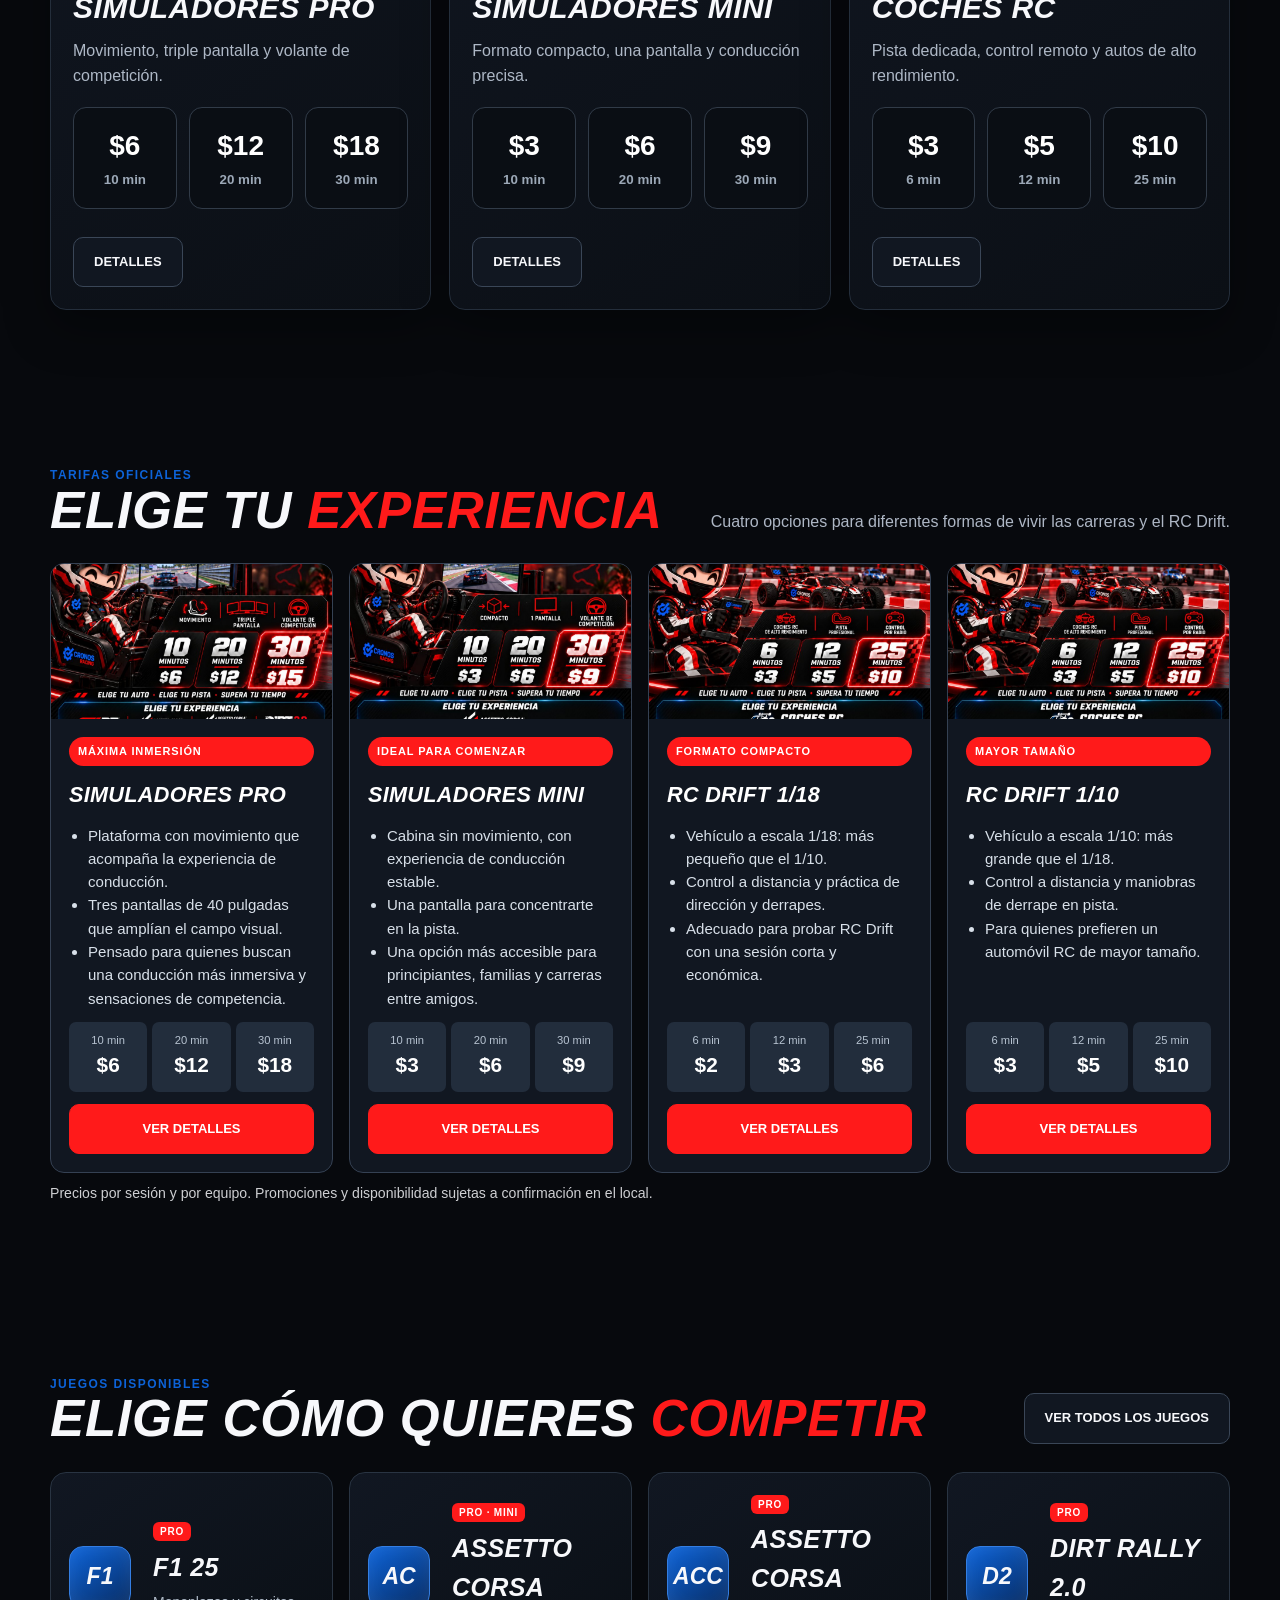
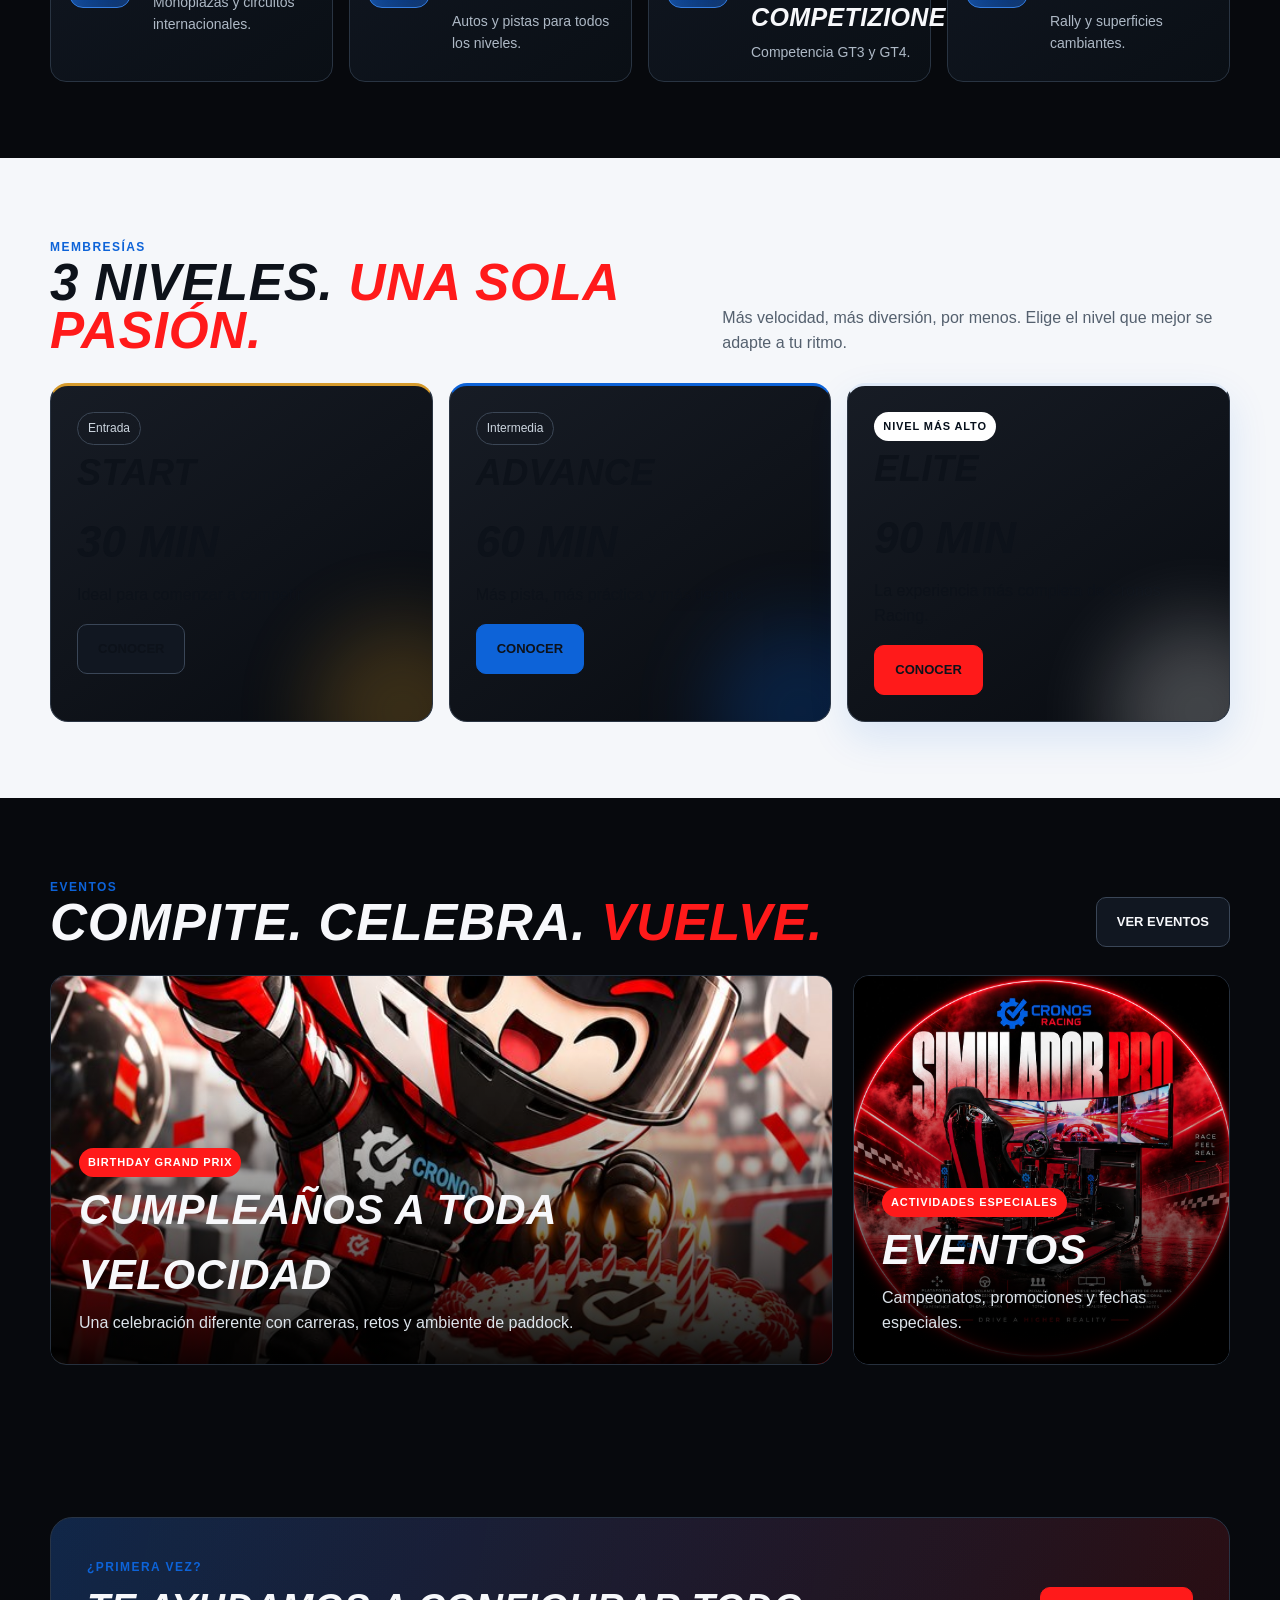
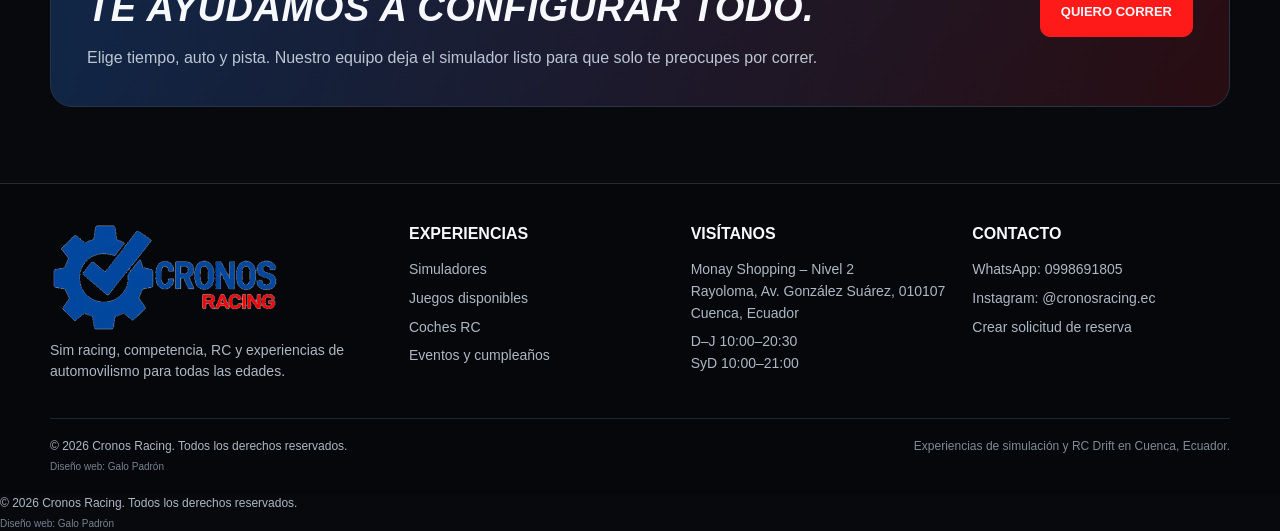
==== commit 2ef9f148: "Add copyright notice to index.html" ====
--- a/sitio/index.html
+++ b/sitio/index.html
@@ -145,3 +145,7 @@
 <script src="assets/js/promociones.js" defer></script>
 <script src="assets/js/app.js" defer></script>
 </body></html>
+<div class="copyright-cronos">
+  <span>© 2026 Cronos Racing. Todos los derechos reservados.</span>
+  <small>Diseño web: Galo Padrón</small>
+</div>
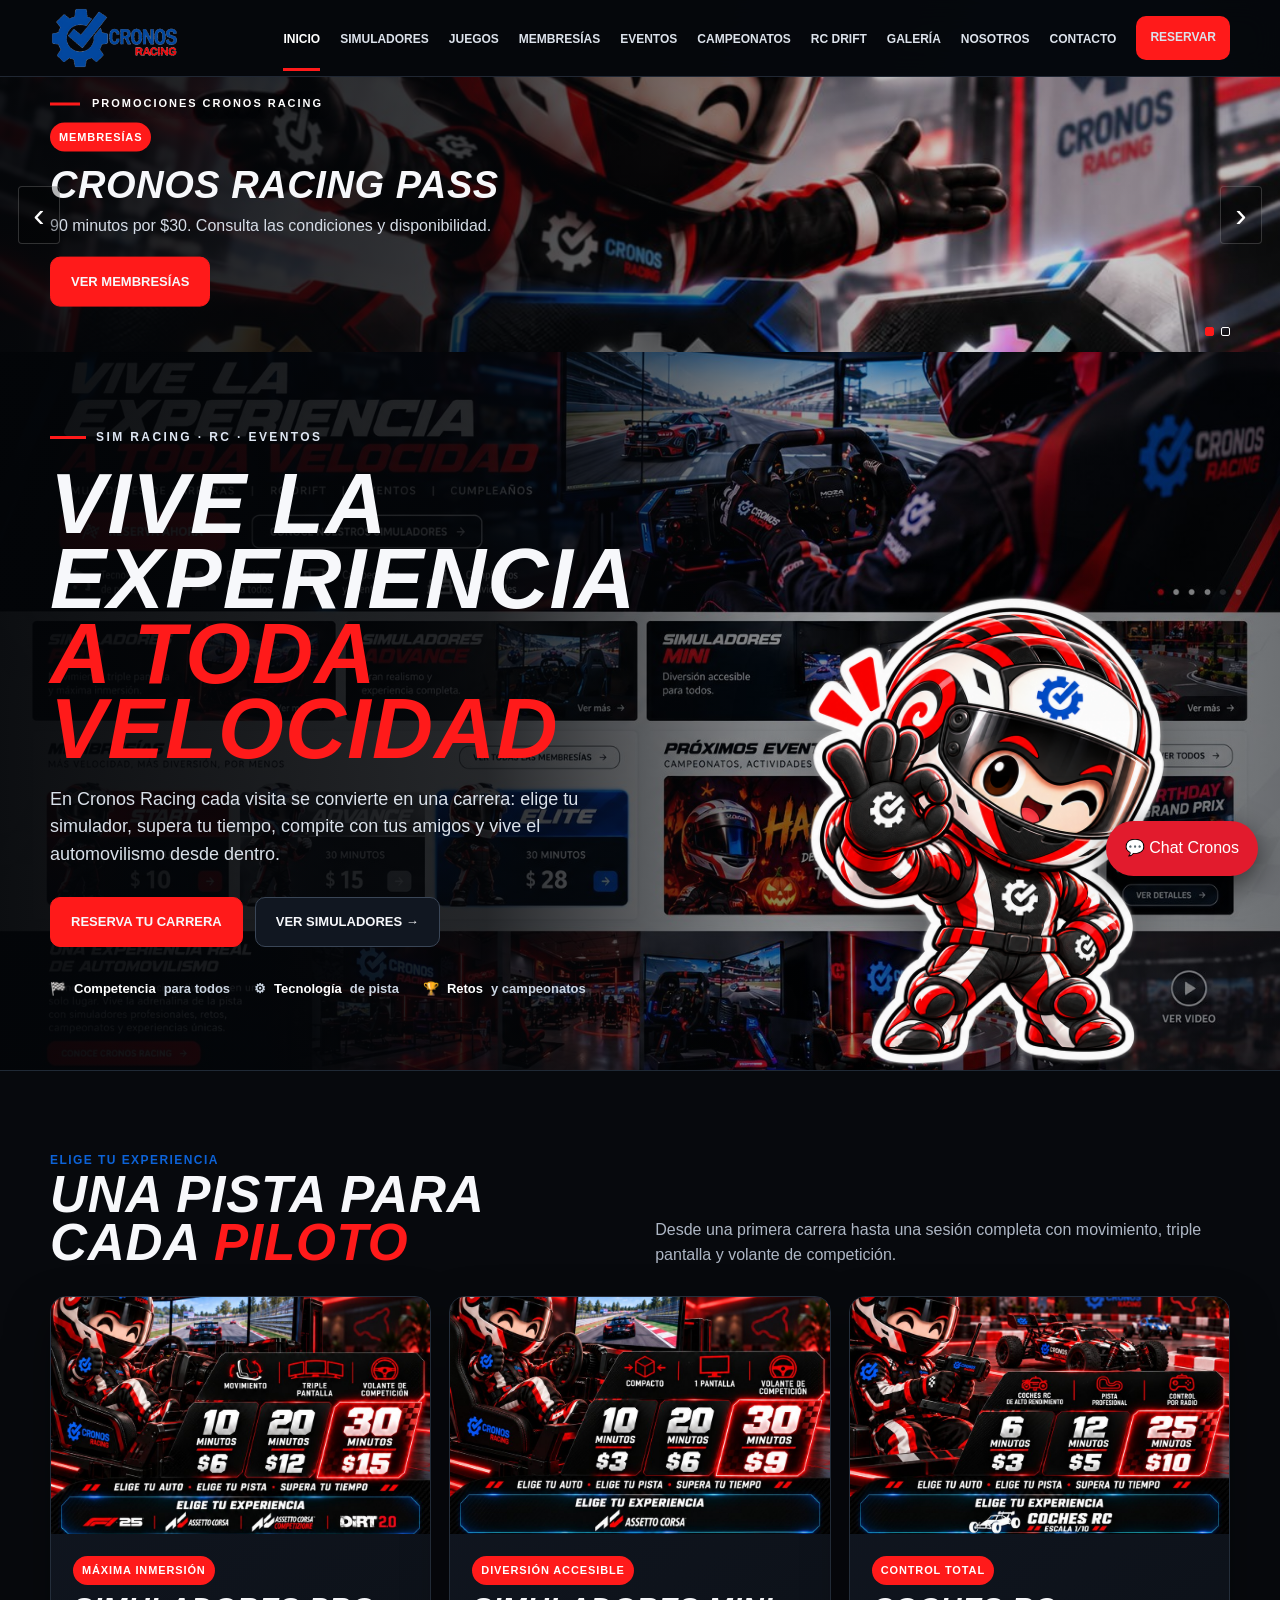
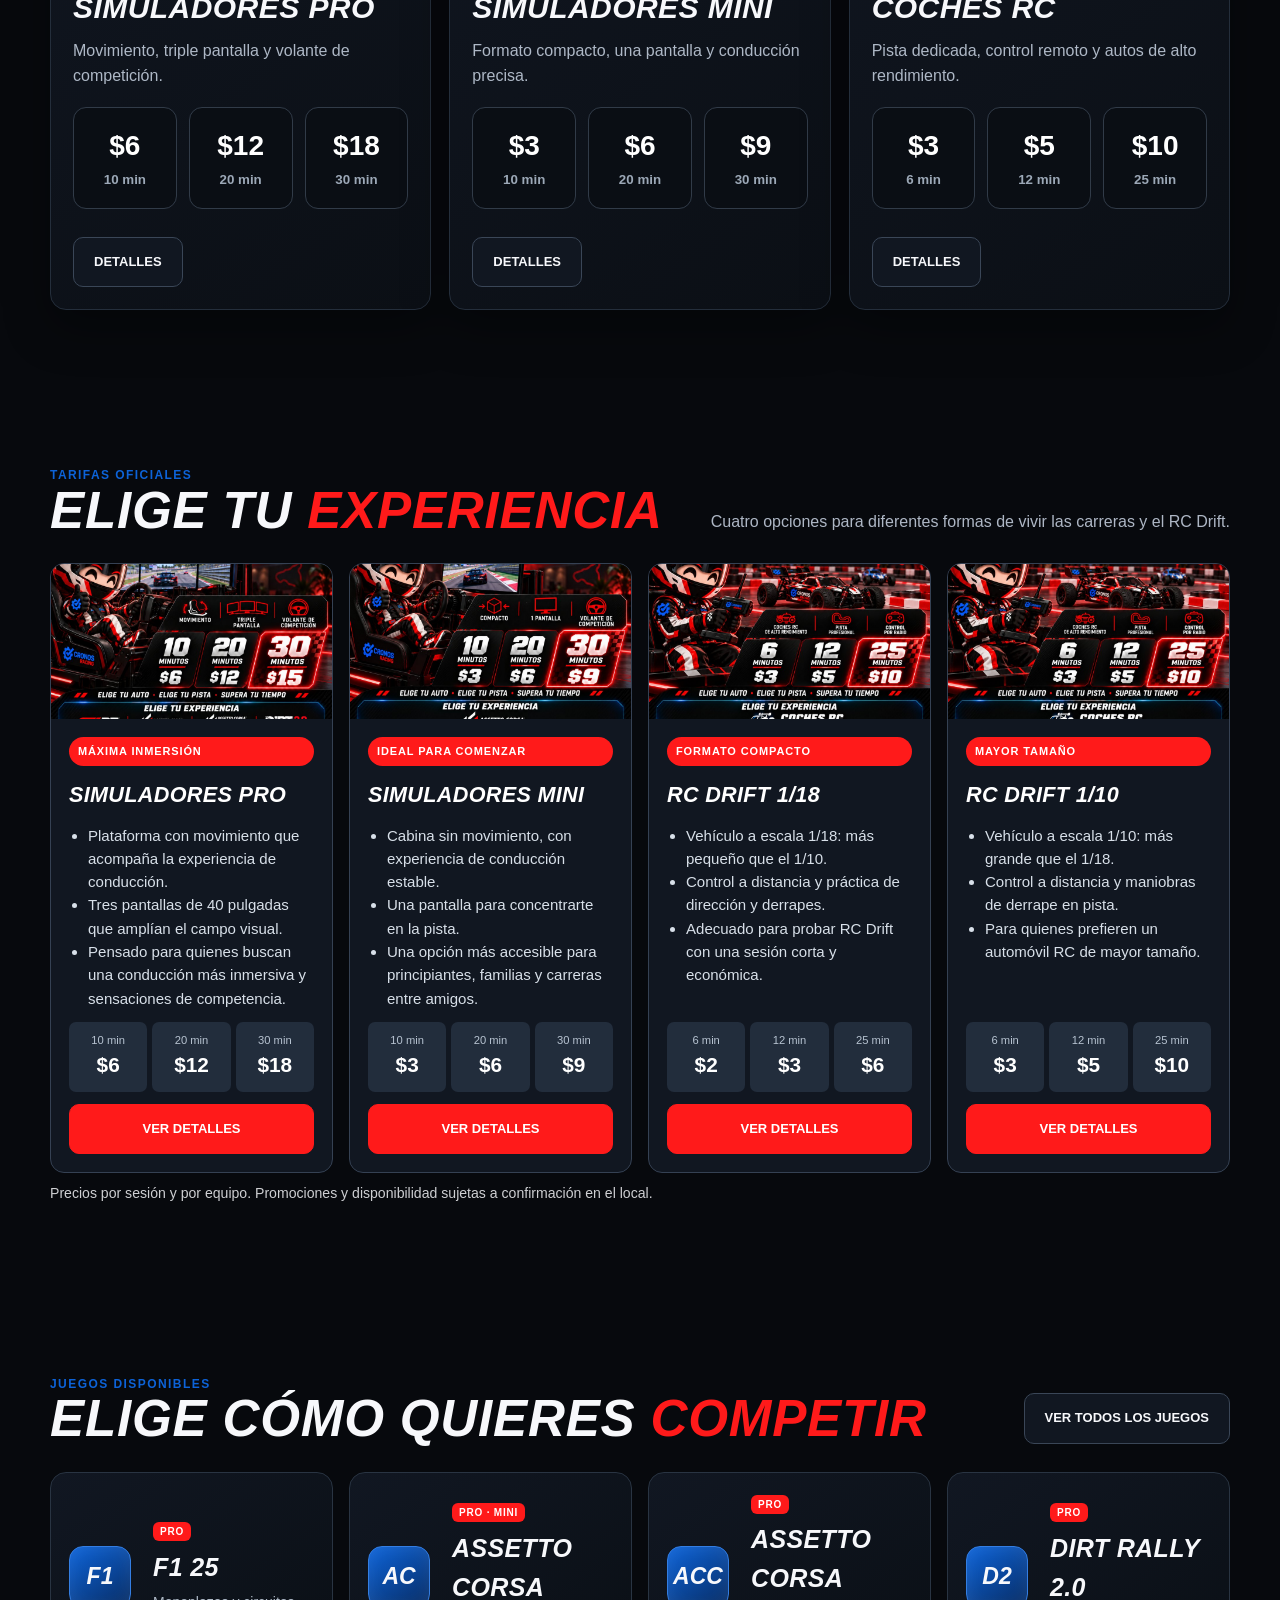
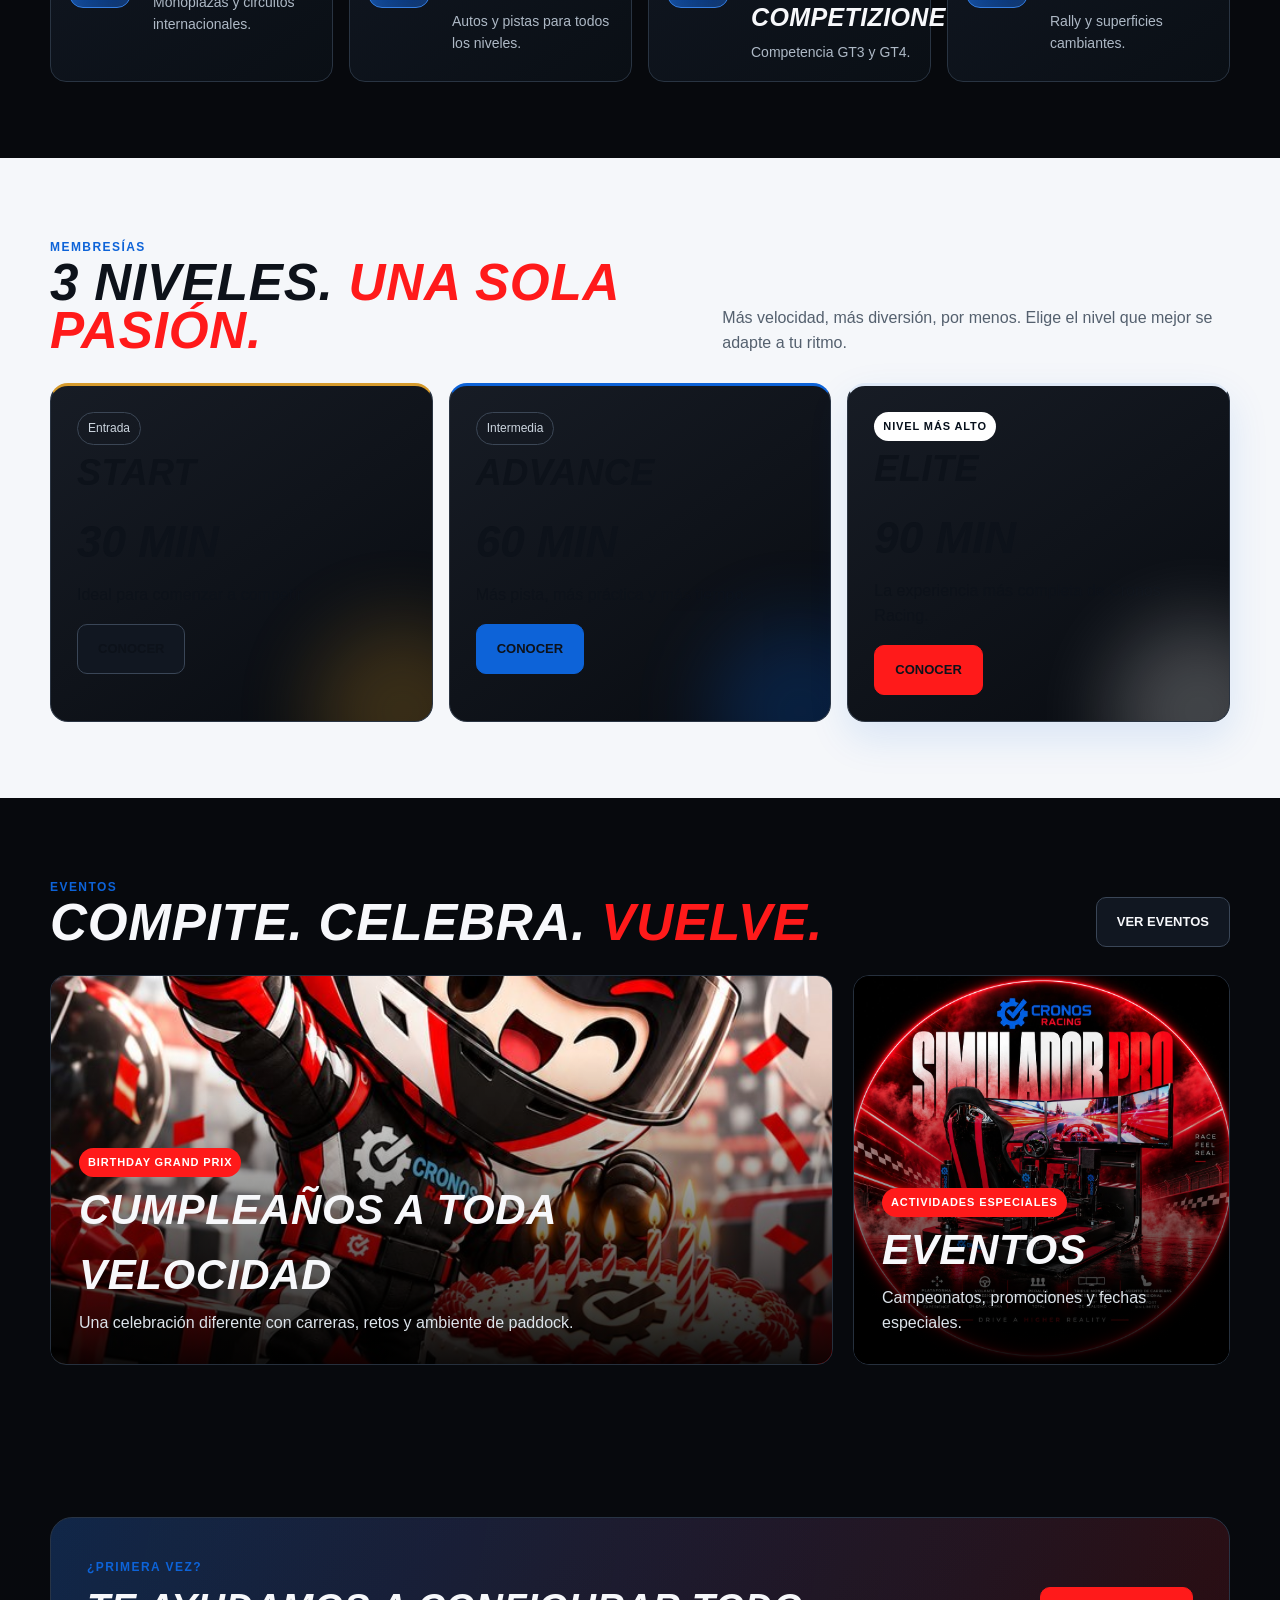
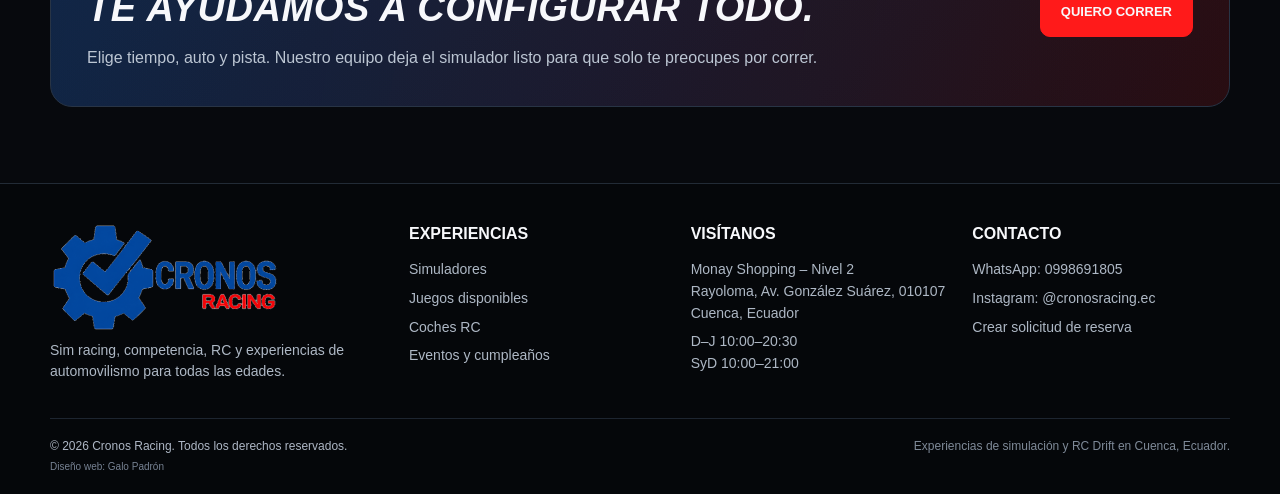
==== commit 60ec2106: "Update index.html" ====
--- a/sitio/index.html
+++ b/sitio/index.html
@@ -145,7 +145,3 @@
 <script src="assets/js/promociones.js" defer></script>
 <script src="assets/js/app.js" defer></script>
 </body></html>
-<div class="copyright-cronos">
-  <span>© 2026 Cronos Racing. Todos los derechos reservados.</span>
-  <small>Diseño web: Galo Padrón</small>
-</div>
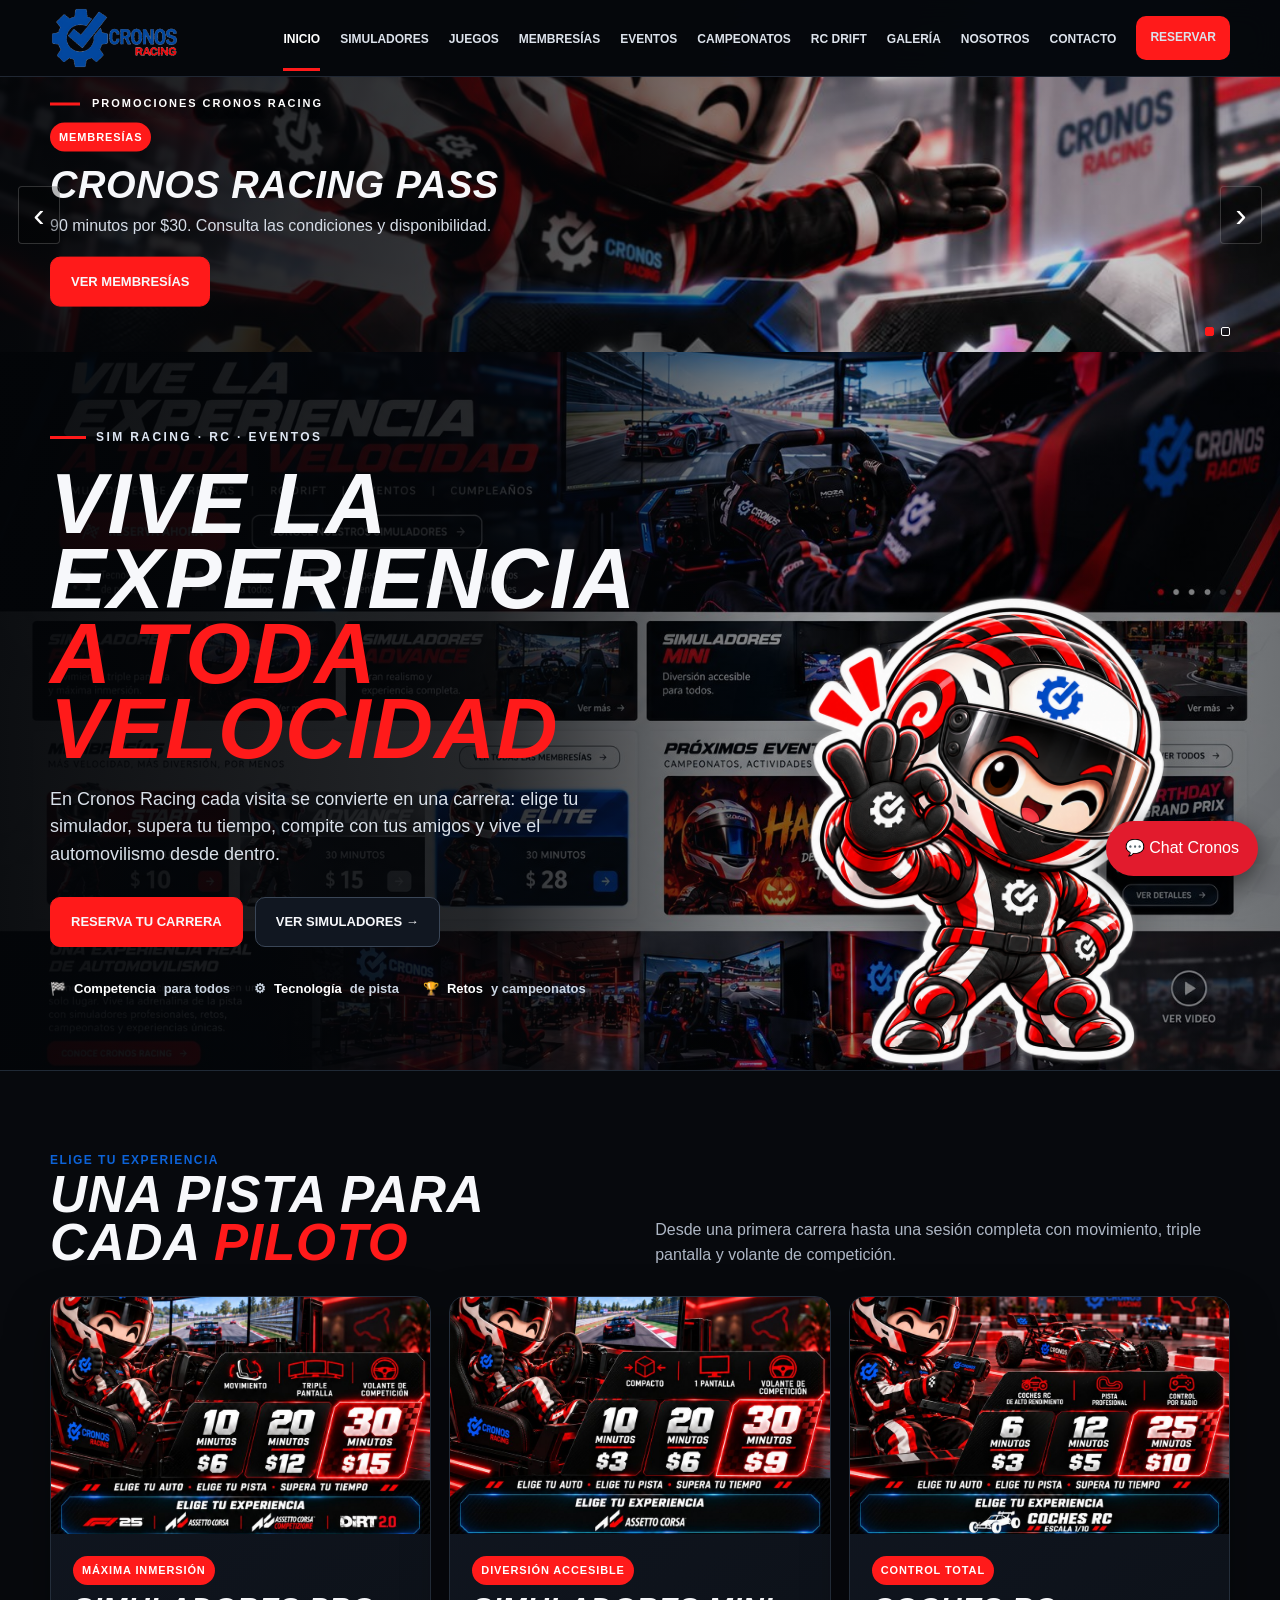
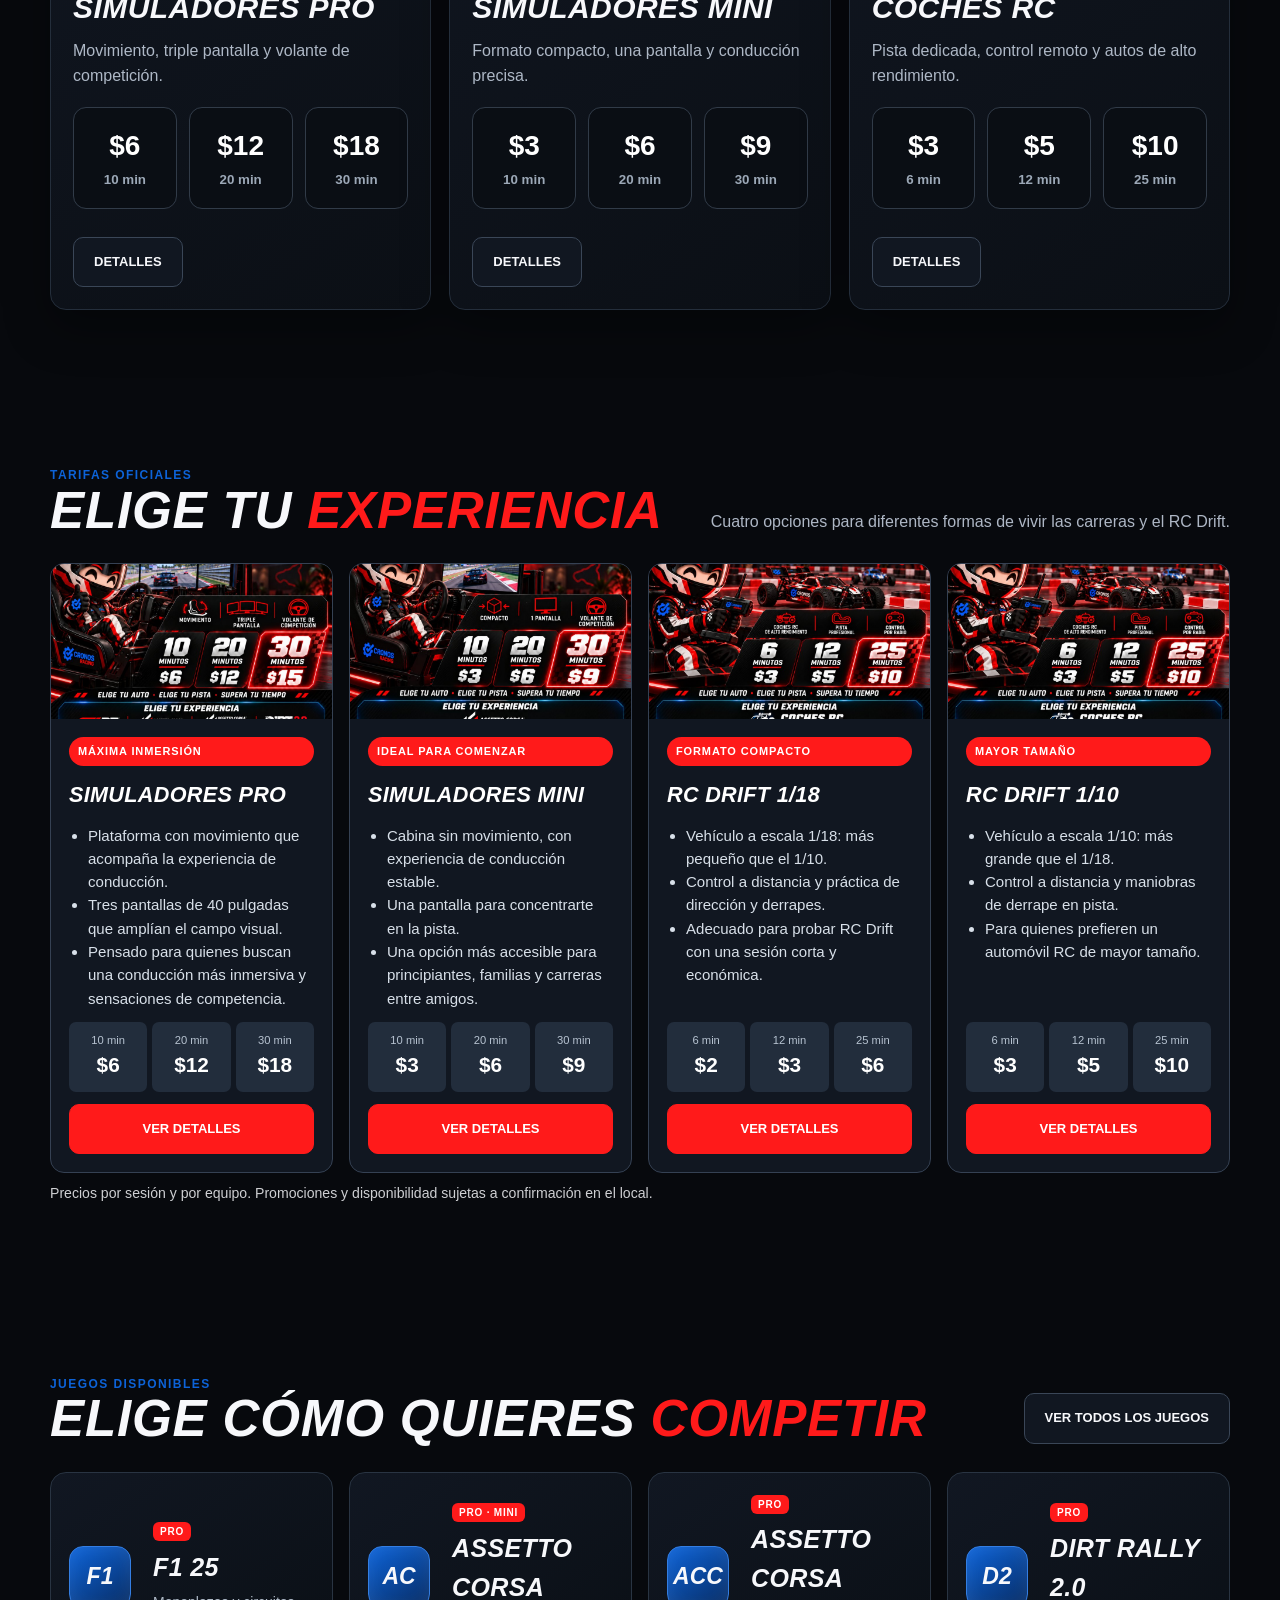
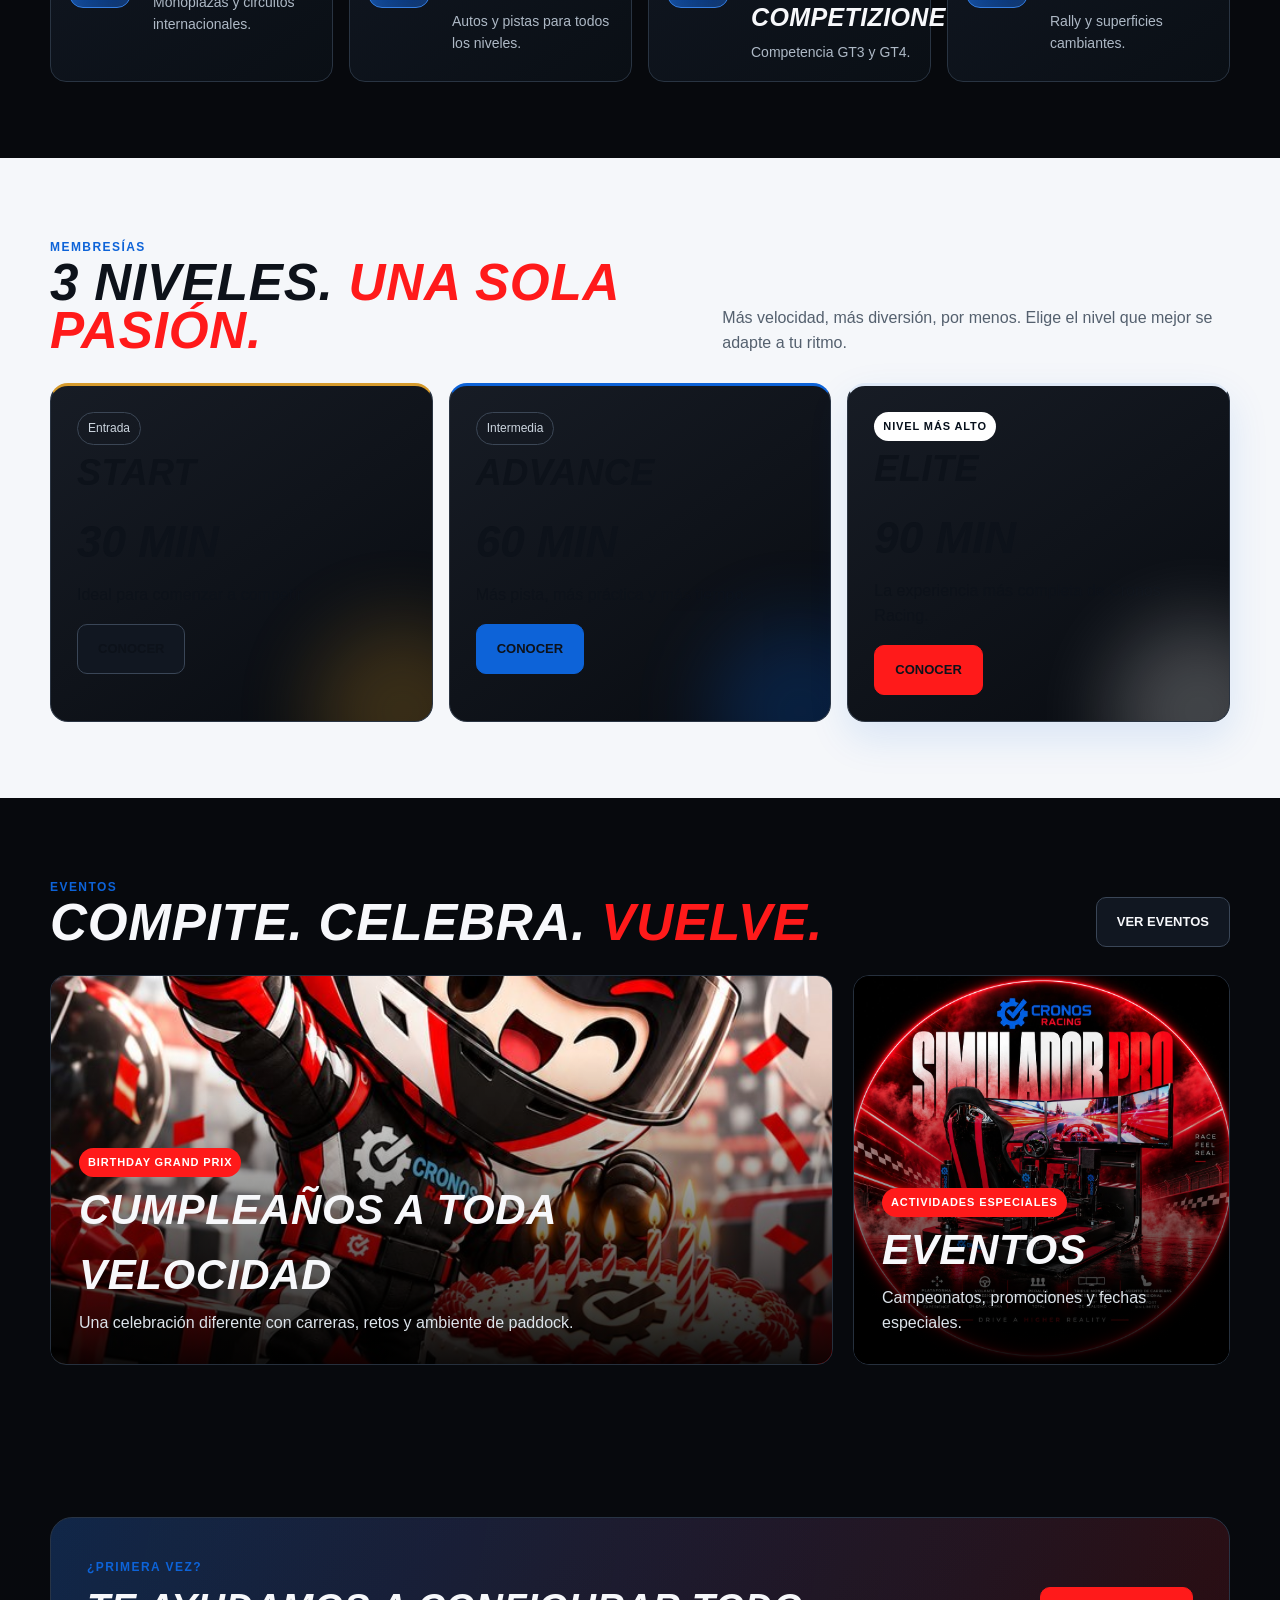
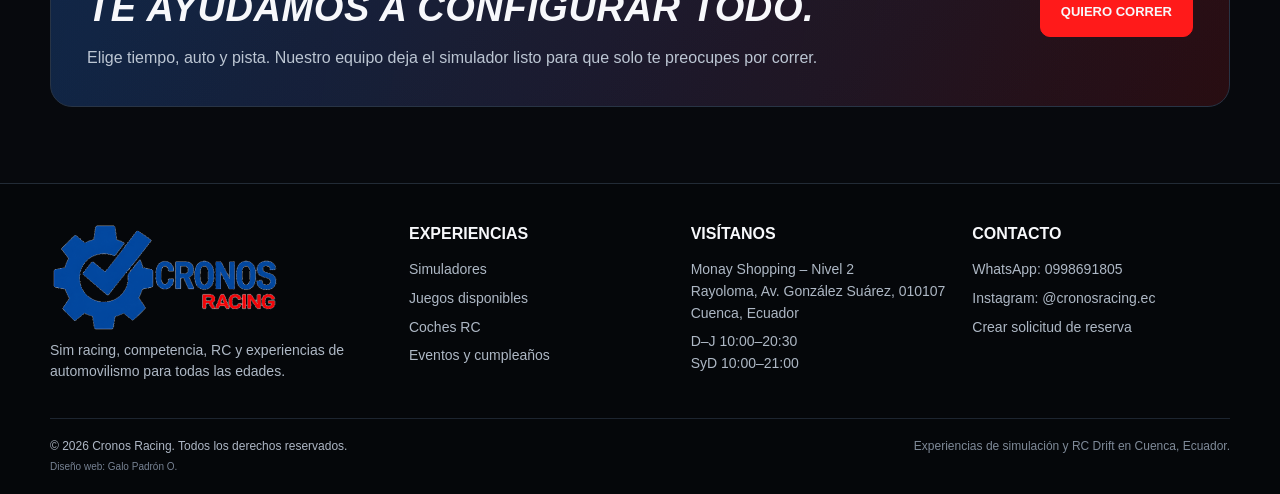
==== commit 990e14ed: "Update index.html" ====
--- a/sitio/index.html
+++ b/sitio/index.html
@@ -136,7 +136,7 @@
 <div class="container footer-bottom">
   <div class="copyright-cronos">
     <span>© 2026 Cronos Racing. Todos los derechos reservados.</span>
-    <small>Diseño web: Galo Padrón</small>
+    <small>Diseño web: Galo Padrón O.</small>
   </div>
   <span>Experiencias de simulación y RC Drift en Cuenca, Ecuador.</span>
 </div>
